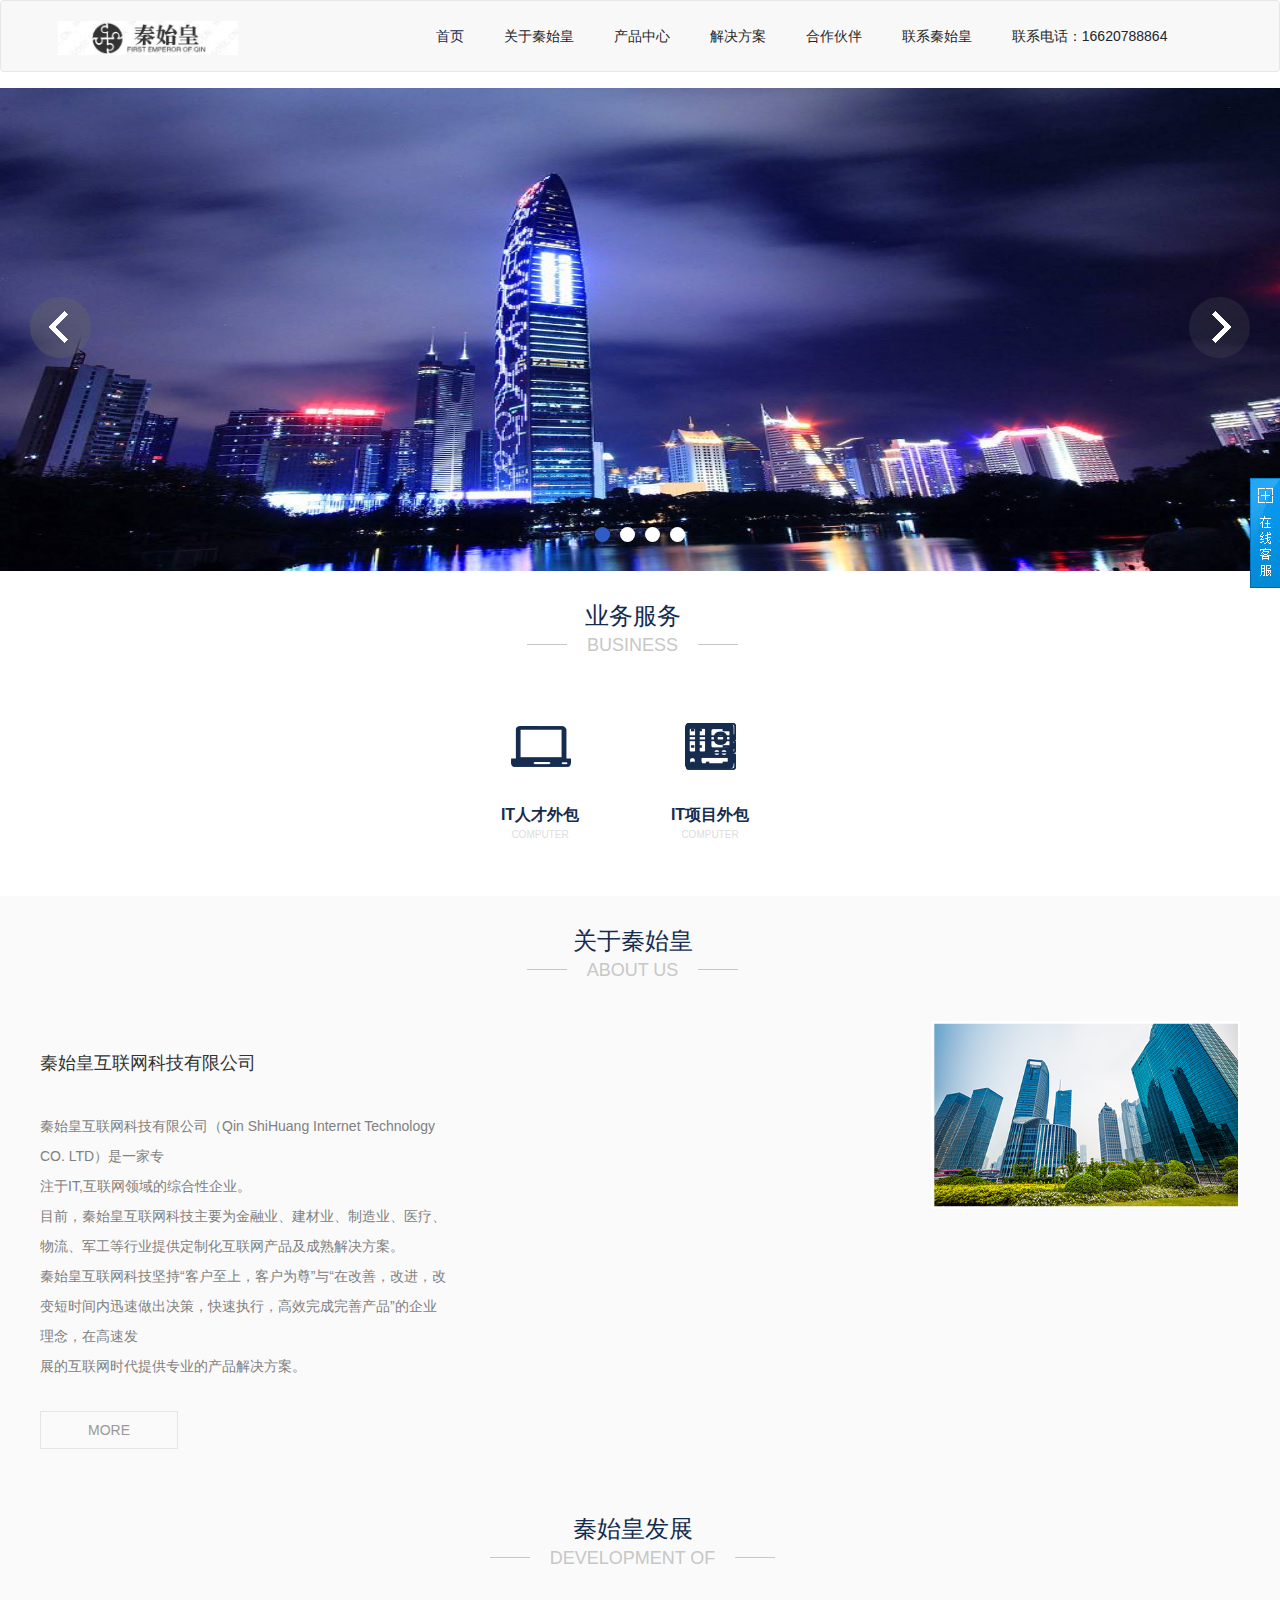
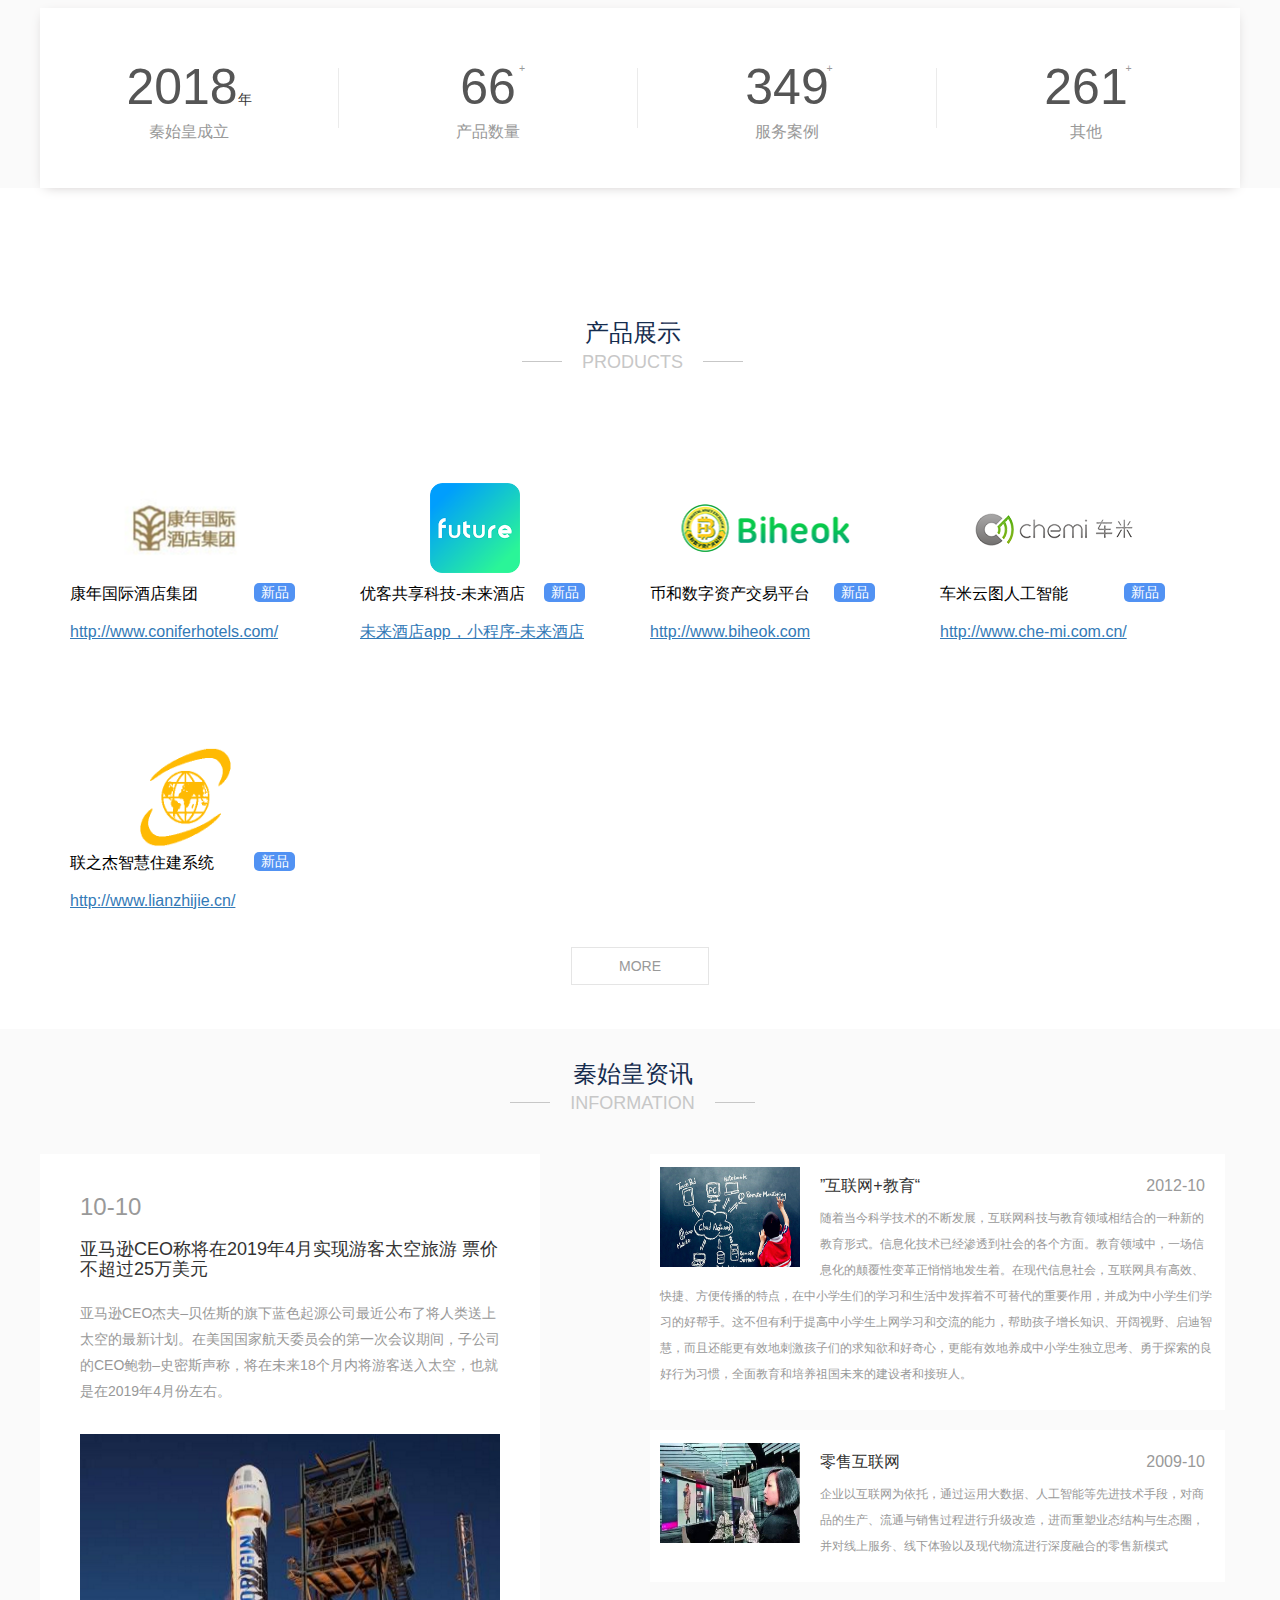
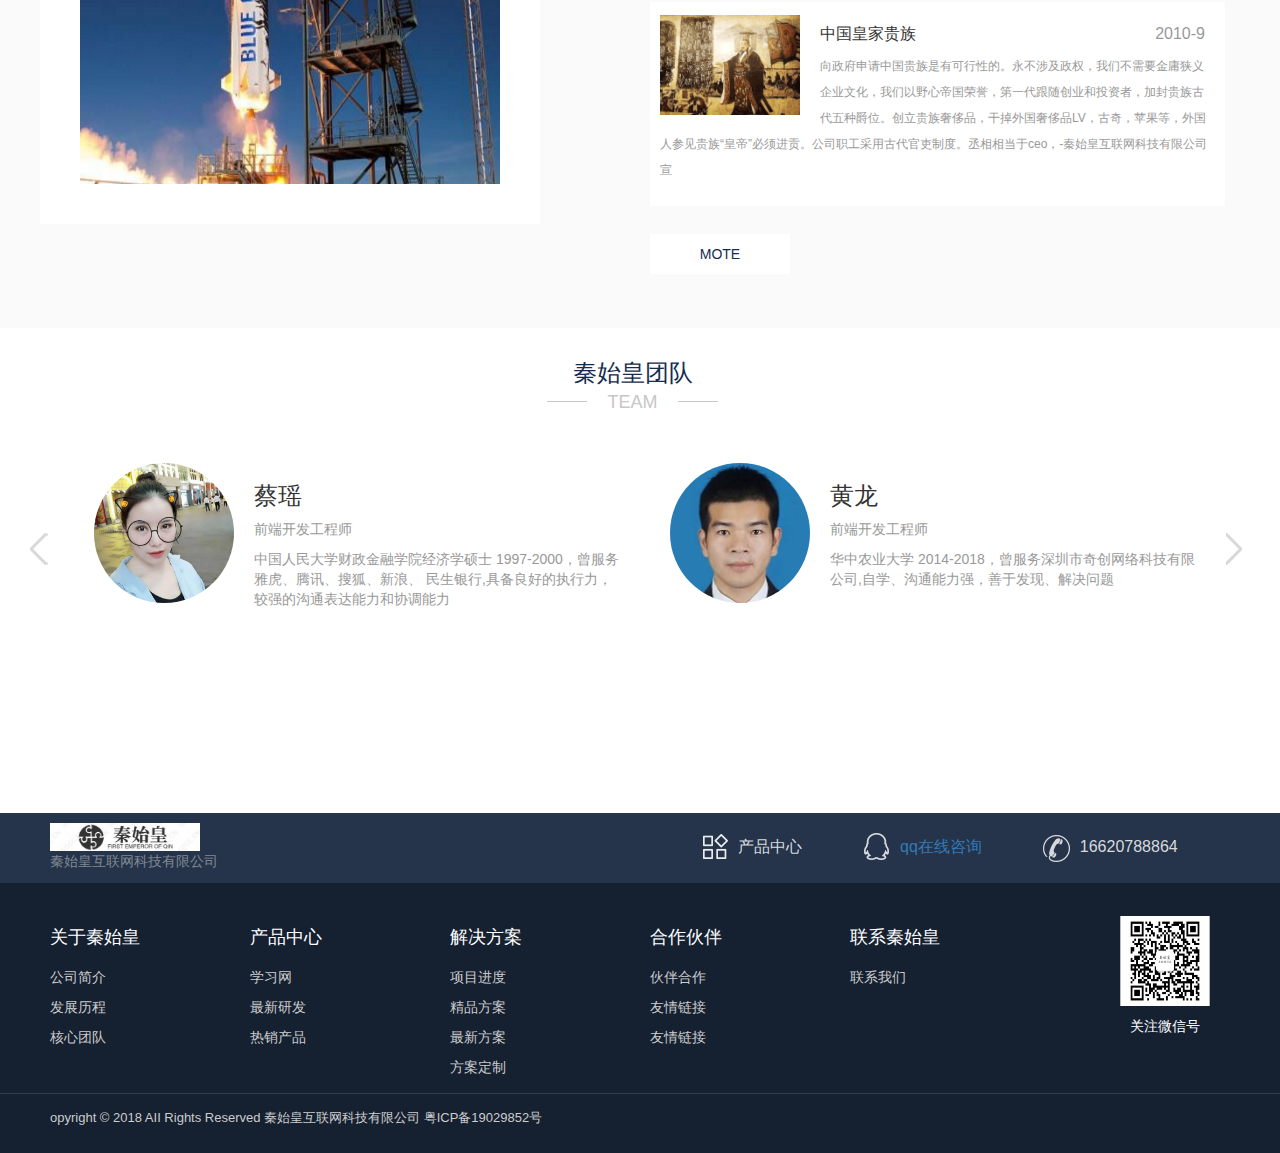
==== index.html @ 066cf422 "d打算" ====
<!DOCTYPE HTML>
<html>
<head>
    <meta http-equiv="Content-Type" content="text/html; charset=utf-8">
    <title>秦始皇互联网科技官网</title>
    <link rel="stylesheet" href="css/layout.css">
    <link rel="stylesheet" href="css/bootstrap.css">
    <link rel="stylesheet" href="css/index.css">
    <link rel="stylesheet" href="css/default_blue.css">
    <link rel="icon" href="img/icon.jpg"  >

</head>
<body>
    <!--------导航---------->
    <div class="navbar navbar-default" role="navigation">
        <div class="w1200">
            　<div class="navbar-header">
                　 <img src="img/logo.png">
                　</div>
            <ul class="nav navbar-nav" id="proinfo">
                <li class="active"><a href="index.html">首页</a></li>
                <li><a href="page/about.html">关于秦始皇</a>
                    <div class="prosmore hide">
                        <ul>
                            <li><span><a href="page/about.html#intro">公司简介</a></span></li>
                            <li><span><a href="page/about.html#SOA">组织架构</a></span></li>
                            <li><span><a href="page/about.html#patentAptitude">专利与资质</a></span></li>
                            <li><span><a href="page/culture.html">企业文化</a></span></li>
                            <li><span><a href="page/about.html#develop">发展历程</a></span></li>
                        </ul>
                    </div>
                </li>
                <li><a href="page/product.html#copyright">产品中心</a>
                    <div class="prosmore hide">
                        <ul>
                            <li><span><a href="page/product.html#item">IT项目外包</a></span></li>
                            <li><span><a href="page/product.html#talents">IT人才外包</a></span></li>


                        </ul>
                    </div>
                </li>
                <li><a href="page/program.html">解决方案</a>
                    <div class="prosmore hide">
                        <ul>
                            <li><span><a href="page/program.html#progress">项目进度解决方案</a></span></li>
                            <li><span><a href="page/program.html#competitive">精品方案</a></span></li>
                            <li><span><a href="page/program.html#newest">最新方案</a></span></li>
                            <li><span><a href="page/program.html#customization">方案定制</a></span></li>
                           
                            
                        </ul>
                    </div>
                </li>
                <li><a href="page/teamwork.html">合作伙伴</a>
                    <div class="prosmore hide">
                        <ul>
                            <li><span><a href="page/teamwork.html">合作伙伴</a></span></li>
                         

                        </ul>
                    </div>
                </li>
                <li><a href="page/relation.html">联系秦始皇</a>
                    <div class="prosmore hide astype">
                        <ul>
                            <li title="请拨打页面底部总负责人电话"><span><a href="#phone">投资者联系</a></span></li>
                            <li><span><a href="page/relation.html#we">联系我们</a></span></li>
                            <li><span><a href="page/relation.html#technology">技术支持</a></span></li>
                            <li><span><a href="page/relation.html#CareersJoin">诚聘精英</a></span></li>
                        </ul>
                    </div>
                </li>
                <li><a href="tel:16620788864">联系电话：16620788864</a>
                    
                </li>
            </ul>
            <!-- <form action="##" class="navbar-form navbar-right" rol="search">
                <div class="form-group">
                   <input type="text" class="form-control" placeholder="请输入关键词" />
                   <button type="submit" class="btn"><img src="img/search.png"></button>
                </div>
             </form> -->
        </div>

    </div>

    <!--------banner---------->
    <div class="banner">
        <ul class="">
            <li><a href="#"><img src="imgs/banner1.jpg" alt=""></a></li>
            <li><a href="#"><img src="imgs/banner2.jpg" alt=""></a></li>
            <li><a href="#"><img src="imgs/banner3.jpg" alt=""></a></li>
            <li><a href="#"><img src="imgs/banner4.jpg" alt=""></a></li>
        </ul>

        <div class="left-btn"></div>
        <div class="right-btn"></div>
        <div class="img-btn-list"></div>
    </div>
    <!--------业务服务---------->
    <div class="w1200 business">
        <div class="row text-center font">
            <p>业务服务</p>
            <h6><i></i>BUSINESS<i></i></h6>
        </div>
        <div class="wrap">
            <div class="row rowSpan">
                <a href="page/product.html" class="text-center">
                    <h5>IT人才外包</h5>
                    <b>COMPUTER</b>
                </a>
                <a href="page/product.html" class="text-center">
                    <h5>IT项目外包</h5>
                    <b>COMPUTER</b>
                </a>
            </div>
        </div>
    </div>

    <!--------关于秦始皇---------->
    <div class="aboutUs">
        <div class="row text-center font">
            <p>关于秦始皇</p>
            <h6><i></i>ABOUT US<i></i></h6>
        </div>
        <div class="w1200">
            <dl>
                <dt>秦始皇互联网科技有限公司</dt>
                <dd>
                    秦始皇互联网科技有限公司（Qin ShiHuang Internet Technology CO. LTD）是一家专<br>注于IT,互联网领域的综合性企业。<br>目前，秦始皇互联网科技主要为金融业、建材业、制造业、医疗、物流、军工等行业提供定制化互联网产品及成熟解决方案。<br>秦始皇互联网科技坚持“客户至上，客户为尊”与“在改善，改进，改变短时间内迅速做出决策，快速执行，高效完成完善产品”的企业理念，在高速发<br>展的互联网时代提供专业的产品解决方案。
                </dd>
                <dd><a href="page/about.html"><input class="btn" value="MORE"></a></dd>
            </dl>
            <img src="img/aboutUs.png">
        </div>
    </div>

    <!---------秦始皇发展--------->
    <div class="aboutUs">
        <div class="row text-center font">
            <p>秦始皇发展</p>
            <h6><i></i>DEVELOPMENT OF<i></i></h6>
        </div>
        <ul class="w1200">
            <li><i>2018</i>年<sup></sup>
                <p>秦始皇成立</p>
            </li>
            <li></li>
            <li><i>66</i><sup>+</sup>
                <p>产品数量</p>
            </li>
            <li></li>
            <li><i>349</i><sup>+</sup>
                <p>服务案例</p>
            </li>
            <li></li>
            <li><i>261</i><sup>+</sup>
                <p>其他</p>
            </li>
        </ul>
    </div>

    <!--------产品展示---------->
    <div class="w1200 show">
        <div class="row text-center font">
            <p>产品展示</p>
            <h6><i></i>PRODUCTS<i></i></h6>
        </div>
        <div class="showone">
            <div class="col-xs-3" title="以及搜索康年系列产品微信公众号，现正在开发的小程序">
                <a href="http://www.coniferhotels.com/" target='_blank'>
                    <dl class="">
                        <dt class=""><img src="imgs/project/kangnian.jpg"></dt>
                        <dd>康年国际酒店集团 <em class="fr">新品</em> </dd>
                        <dd> http://www.coniferhotels.com/</dd>

                    </dl>
                </a>
            </div>
            <div class="col-xs-3" title="项目未来酒店app,微信小程序搜索future未来酒店">
                <a href="" target='_blank'>
                    <dl class="">
                        <dt class=""><img src="imgs/project/future_hotel.png"></dt>
                        <dd>优客共享科技-未来酒店 <em class="fr">新品</em> </dd>
                        <dd>未来酒店app，小程序-未来酒店</dd>

                    </dl>
                </a>
            </div>
            <div class="col-xs-3" title="区块链技术币和app">
                <a href="http://www.biheok.com" target='_blank'>
                    <dl class="">
                        <dt class=""><img src="imgs/project/bihe.png"></dt>
                        <dd>币和数字资产交易平台 <em class="fr">新品</em> </dd>
                        <dd> http://www.biheok.com</dd>

                    </dl>
                </a>
            </div>
            <div class="col-xs-3" title="项目车米云图人工智能人脸识别，车米app">
                <a href="http://www.che-mi.com.cn/" target='_blank'>
                    <dl class="">
                        <dt class=""><img src="imgs/project/chemi.png"></dt>
                        <dd>车米云图人工智能 <em class="fr">新品</em> </dd>
                        <dd> http://www.che-mi.com.cn/</dd>

                    </dl>
                </a>
            </div>
        </div>
        <div class="showone">
            <div class="col-xs-3" title="正在联之杰微信公众号，官方网站">
                <a href="http://www.lianzhijie.cn/">
                    <dl class="">
                        <dt class=""><img src="imgs/project/lianzhijie.png" style="width: 100px;height: 100px;"></dt>
                        <dd>联之杰智慧住建系统  <em class="fr">新品</em> </dd>
                        <dd> http://www.lianzhijie.cn/</dd>
                       
                    </dl>
                </a>
            </div>
           
        </div>


        <div class="more"><a href="page/product.html"><input class="btn" value="MORE"></a></div>
    </div>



    <!---------秦始皇资讯--------->
    <div class="information">
        <div class="row text-center font">
            <p>秦始皇资讯</p>
            <h6><i></i>INFORMATION<i></i></h6>
        </div>

        <div class="w1200 new">
            <span class="col-lg-5">
                <h6>10-10</h6>
                <h5>亚马逊CEO称将在2019年4月实现游客太空旅游 票价不超过25万美元</h5>
                <p>亚马逊CEO杰夫–贝佐斯的旗下蓝色起源公司最近公布了将人类送上太空的最新计划。在美国国家航天委员会的第一次会议期间，子公司的CEO鲍勃–史密斯声称，将在未来18个月内将游客送入太空，也就是在2019年4月份左右。</p>
                <img src="imgs/news/space.png" class="news_info">
            </span>
            <span class="col-lg-6 pull-right">
                <dl>
                    <img src="imgs/information/education.jpg" class="fl">
                    <dt>”互联网+教育“<i class="fr">2012-10</i></dt>
                    <dd>随着当今科学技术的不断发展，互联网科技与教育领域相结合的一种新的教育形式。信息化技术已经渗透到社会的各个方面。教育领域中，一场信息化的颠覆性变革正悄悄地发生着。在现代信息社会，互联网具有高效、快捷、方便传播的特点，在中小学生们的学习和生活中发挥着不可替代的重要作用，并成为中小学生们学习的好帮手。这不但有利于提高中小学生上网学习和交流的能力，帮助孩子增长知识、开阔视野、启迪智慧，而且还能更有效地刺激孩子们的求知欲和好奇心，更能有效地养成中小学生独立思考、勇于探索的良好行为习惯，全面教育和培养祖国未来的建设者和接班人。</dd>
                </dl>
                <dl>
                    <img src="imgs/information/retail.jpg" class="fl">
                    <dt>零售互联网<i class="fr">2009-10</i></dt>
                    <dd>企业以互联网为依托，通过运用大数据、人工智能等先进技术手段，对商品的生产、流通与销售过程进行升级改造，进而重塑业态结构与生态圈，并对线上服务、线下体验以及现代物流进行深度融合的零售新模式</dd>
                </dl>
                <dl>
                    <img src="imgs/information/qinshihuang.jpg" class="fl">
                    <dt>中国皇家贵族<i class="fr">2010-9</i></dt>
                    <dd>向政府申请中国贵族是有可行性的。永不涉及政权，我们不需要金庸狭义企业文化，我们以野心帝国荣誉，第一代跟随创业和投资者，加封贵族古代五种爵位。创立贵族奢侈品，干掉外国奢侈品LV，古奇，苹果等，外国人参见贵族“皇帝”必须进贡。公司职工采用古代官吏制度。丞相相当于ceo，-秦始皇互联网科技有限公司宣</dd>
                </dl>
                <input type="button" value="MOTE">
            </span>
        </div>
    </div>

    <!---------秦始皇资讯--------->
    <div class="teammate">
        <div class="row text-center font">
            <p>秦始皇团队</p>
            <h6><i></i>TEAM<i></i></h6>
        </div>
        <div class="w1200">
            <!--------默认不轮播---------->
            <div class="index-teachersin">
                <span class="prev fl"></span>
                <span class="next fr"></span>
                <div class="imgbox">
                    <ul>
                        <li>
                            <!----测试one---->
                            <div class="group">
                                <dl class="col-lg-6 grouphead">
                                    <dt><img src="imgs/figure/caiyao.jpg"></dt>
                                    <dd>
                                        <h3>蔡瑶</h3>
                                    </dd>
                                    <dd>前端开发工程师</dd>
                                    <dd>中国人民大学财政金融学院经济学硕士 1997-2000，曾服务雅虎、腾讯、搜狐、新浪、
                                        民生银行,具备良好的执行力，较强的沟通表达能力和协调能力</dd>
                                </dl>
                                <dl class="col-lg-6 grouphead">
                                    <dt><img src="imgs/figure/huanglong.jpg"></dt>
                                    <dd>
                                        <h3>黄龙</h3>
                                    </dd>
                                    <dd>前端开发工程师</dd>
                                    <dd>华中农业大学 2014-2018，曾服务深圳市奇创网络科技有限公司,自学、沟通能力强，善于发现、解决问题</dd>
                                </dl>

                            </div>
                        </li>
                        <!----测试two---->
                        <li>
                            <div class="group">
                                <dl class="col-lg-6 grouphead">
                                    <dt><img src="imgs/figure/yangjianH.jpg" title="不愿露脸的大神"></dt>
                                    <dd>
                                        <h3>杨建华</h3>
                                    </dd>
                                    <dd>ui，前后端开发，人工智能开发工程师</dd>
                                    <dd>中南大学 2014-2018，曾服务华为,代码、服务器优化自己要求极高，追求完美，写插件、解决bug极快</dd>
                                </dl>
                                <dl class="col-lg-6 grouphead">
                                    <dt><img src="imgs/figure/xiashijiao.jpg"></dt>
                                    <dd>
                                        <h3>夏世佼</h3>
                                    </dd>
                                    <dd>UI设计师</dd>
                                    <dd>湖北省襄阳理工学院
                                        2014-2018，曾服务广州彩熤灯光有限公司、淘宝店铺-港仔文艺男（淘宝第一大男装店铺良好的素质修养，幽默诙谐，很强的执行能力，能够熬夜完成任务</dd>
                                </dl>
                            </div>
                        </li>
                        <!----测试three---->
                        <li>
                            <!----测试one---->
                            <div class="group">
                                <dl class="col-lg-6 grouphead">
                                    <dt><img src="imgs/figure/chenzhiQ.jpg"></dt>
                                    <dd>
                                        <h3>陈志强</h3>
                                    </dd>
                                    <dd>前后端兼备开发工程师</dd>
                                    <dd>湖南大学 2015-2018，曾服务腾讯,沟通理解能力强，自学上手能力超快</dd>
                                </dl>
                                <dl class="col-lg-6 grouphead">
                                    <dt><img src="imgs/figure/liwei.jpg"></dt>
                                    <dd>
                                        <h3>李伟</h3>
                                    </dd>
                                    <dd>前端开发工程师</dd>
                                    <dd>湖北第二师范学院电子商务专业 2015-2018，曾服务海南康年、深圳国基视讯、车米云图、格狮优、具备良好的执行力，较强的沟通表达能力和协调能力</dd>
                                </dl>
                                

                            </div>
                        </li>

                    </ul>
                </div>
            </div>
            <!--结束轮播-->
        </div>
    </div>

    <!--版权-->
    <div class="copyright">
        <div class="copyrone">
            <div class="w1200">
                <dl class="col-lg-3 ">
                    <dt><img src="img/logo.png"></dt>
                    <dd>秦始皇互联网科技有限公司</dd>
                </dl>
                <ul class="col-lg-6 pull-right">
                    <li><img src="img/copyrone1.png">产品中心</li>
                    <li title="尊贵的客户：您好，请您点击qq在线咨询进行咨询"> <a href="tencent://message/?uin=488581539&Site=Sambow&Menu=yes"><img src="img/copyrone2.png">qq在线咨询</a> </li>
                    <li id='phone'><img src="img/copyrone3.png">16620788864</li>
                </ul>
            </div>
        </div>
        <div class="w1200">
            <div class="copybuttom">
                <ul class="copyul">
                    <li class="col-lg-2"><a >关于秦始皇</a></li>
                    <li class="col-lg-2"><a >产品中心</a></li>
                    <li class="col-lg-2"><a >解决方案</a></li>
                    <li class="col-lg-2"><a >合作伙伴</a></li>
                    <li class="col-lg-2"><a >联系秦始皇</a></li>
                    <!-- <li class="col-lg-2"><a href="#">友情链接</a></li> -->
                    <dl class="col-lg-2 pull-right">
                        <dt></dt>
                        <dd>关注微信号</dd>
                    </dl>
                </ul>
                <div class="copyula">
                    <a href="page/about.html#intro" class="col-lg-2">公司简介</a>
                    <a href="https://www.studyll.com/" target="_blank" class="col-lg-2">学习网</a>
                    <a href="page/program.html#progress" class="col-lg-2"> 项目进度</a>
                    <a href="page/teamwork.html" class="col-lg-2">伙伴合作</a>
                    <a href="page/relation.html" class="col-lg-2">联系我们</a><br>

                    <a href="page/about.html#develop" class="col-lg-2">发展历程</a>
                    <a href="page/product.html#NEWPRINT" class="col-lg-2">最新研发</a>
                    <a href="page/program.html#competitive" class="col-lg-2"> 精品方案</a>
                    <a href="http://m.jxpiy.top/h.3PmAWFj" class="col-lg-2" target="_blank" title="淘宝女装"> 友情链接</a>
                    <a href="" class="col-lg-2">&nbsp;</a>

                    <a href="page/about.html#coreTeam" class="col-lg-2">核心团队</a>
                    <a href="page/product.html#hotSell"  class="col-lg-2">热销产品</a>
                    <a href="page/program.html#newest" class="col-lg-2"> 最新方案</a>
                    <a href="https://m.tb.cn/h.3l1ty1R" class="col-lg-2" target="_blank" title="淘宝男装"> 友情链接</a>
                    <a href="" class="col-lg-2">&nbsp;</a>

                    <a href="" class="col-lg-2">&nbsp;</a>
                    <a href="" class="col-lg-2">&nbsp;</a>
                    <a href="page/program.html#customization" class="col-lg-2">方案定制</a>
                    <a href="" class="col-lg-2"> &nbsp;</a>
                    <a href="#" class="col-lg-2">&nbsp;</a>

                 
                </div>
            </div>
        </div>
        <div class="base">
            <div class="w1200">
                <p class="col-lg-6 pull-left">opyright © 2018 AII Rights Reserved 秦始皇互联网科技有限公司 粤ICP备19029852号</p>
                <!-- <p class="pull-right">技术支持：水禾田科技软件有限公司 粤ICP备XXXXXXXX号</p> -->
            </div>
        </div>
    </div>

<!--     <script src="js/jquery.js"></script> -->
    <script src="js/plugin/jquery-1.7.2.min.js"></script>
<!--     <script src="http://www.jq22.com/jquery/jquery-migrate-1.2.1.min.js"></script>   -->
<!--     <script src="js/bootstrap.js"></script> -->

    <script src='js/switch.js'></script>
    <script src="js/busin.js"></script>
    <script src="js/plugin/sonline.js"></script>
    <script src="js/plugin/service.js"></script>
    <script src="js/index.js"></script>
    <script src="js/rem.js"></script>
    <script>
        setTimeout(function () {
            $(".closeTrigger img").attr('src','images/closeBtnImg.gif'); //客服关闭按钮重设
        },1000)
      
    </script>
</body>

</html>
---- css/layout.css ----
@charset "utf-8";
/* CSS Document */
body{margin:0;padding:0; font-size:12px; font-family:"SourceHanSansSC-Light","Microsoft Yahei",微软雅黑,"Helvetica Neue",Arial,sans-serif; width:100%; color:#757575;}
html,dl,dt,dd,ul,ol,li,h1,h2,h3,h4,h5,h6,pre,form,fieldset,input,textarea,blockquote,p,img{padding:0; margin:0;}
img{vertical-align:top; border:none; vertical-align: baseline;}
button,select,textarea{outline:none}
figure,form,fieldset{border:0;margin:0;padding:0}
textarea{resize:none}
ul,li{list-style-type:none;}
textarea:focus,input:focus{outline:none;}
table{border-collapse:collapse; border-spacing:0; }
a{color:#232323; text-decoration:none;}
a:hover{color:#fff;text-decoration:none;}
cite,em,i,big{font-style:normal;}
.c:after {content:""; display:block; height:0; clear:both;}
.c{*zoom:1;}
b,strong{font-weight:normal;}
span{display:inline-block;}
.hide{display:none}
.w{width:1190px; margin:0px auto;}
.fl{float:left;}
.fr{float:right;}

.w1200{width:1200px; margin: 0 auto;}

/*--------------index--------------*/
.navbar-header img{margin:20px 160px 0 0;margin: 20px 160px 0 0;width: 180px;height: 34px;}
.navbar-left{margin-top:20px;}
.form-group input{width:138px; float:left;}
.navbar .btn{width:40px; height:32px; background:#152c4e; border-radius:0; float:left;}
.navbar .btn img{margin:4px;}
.banner{width:100%;}
.banner img{width:100%; }

/*导航*/
#proinfo li a:hover{color:#2f5dc3;}
.prosmore{width:110px; position:absolute; border-top:2px solid #152c4e; z-index:20;}
.prosmore span{height:37px; display:inline-block; width:110px; text-align:center; line-height:37px; font-size:13px;
    float:left; background:#f8f8f8; transition-property:all; transition-duration:1s;}
.prosmore span:hover{background:#152c4e; color:white;}
.prosmore span a{color: none ;}
.prosmore span a:hover{color: white !important;}
.astype{position:absolute;}



/*******左右移动图片************/

.banner{
    width:100%;
    height: 499px;
    overflow: hidden;
    position: relative;

}
.banner img{width:100%;height: 100%;}
.banner > ul {
    display: none;
    height: 450px;
    position: absolute;
    top:0;
    left: 0;
}

.banner > ul > li  {
    float: left;
    height: 450px;
}

.banner > ul > li > a {
    display: block;
    font-size: 200px;
    line-height: 500px;
    font-weight: bold;
    height: 500px;
}


.left-btn,.right-btn {/*******左右移动图片************/
    width: 61px;
    height: 61px;
    position: absolute;
    top: 45%;
    right: 30px;
    background:url(../img/right-1.png);
    cursor: pointer;
}

.left-btn {
    left: 30px;
    background:url(../img/left-1.png);
}

.img-btn-list {
    width: 100%;
    position: absolute;
    bottom: 10px;
    left: 0;
    text-align: center;
}

.img-btn-list > span  {
    display: inline-block;
    width: 15px;
    height: 15px;
    border-radius: 12px;
    margin: 0 5px;
    background:white;
    cursor: pointer;
}

.img-btn-list > span.current {
    background:#2f5dc3;
}
.font p{font-size:24px; color:#152c4e; margin:35px 0 0 0; line-height:20px;}
.font h6{color:#c7c7c7; font-size:18px; margin:10px 0 0 0;}
.font h6 i{width:40px; height:1px; background:#c7c7c7; margin:6px 20px; display:inline-block;}
.rowSpan a{width:170px; height:160px; line-height:0; float:left; margin:40px 0; display:inline-block;  transition-duration:0.5s; -webkit-transition-timing-function:linear; transition-timing-function:linear;}
.rowSpan h5{color:#152c4e; font-size:16px; font-weight:bold; line-height:37px; margin:100px 0 0 0;}
.rowSpan b{color:#ddd; font-size:10px; margin:0; line-height:0; font-weight:normal;}
.rowSpan a:nth-child(2){background:url(../img/business.png) no-repeat;}
.rowSpan a:nth-child(1){background:url(../img/business.png) -171px top no-repeat;}
.rowSpan a:nth-child(3){background:url(../img/business.png) -342px top no-repeat;}
.rowSpan a:nth-child(4){background:url(../img/business.png) -513px top no-repeat;}
.rowSpan a:nth-child(5){background:url(../img/business.png) -684px top no-repeat;}
.rowSpan a:nth-child(6){background:url(../img/business.png) -855px top no-repeat;}
.rowSpan a:nth-child(7){background:url(../img/business.png) -1026px top no-repeat;}
.business .wrap{width: 340px;margin: auto;}
.rowSpan a:hover{text-decoration:none; box-shadow: 3px 0px 12px 0px #ececec; -webkit-transform: scale(1.1);
    -moz-transform:scale(1.1); transform:scale(1.1);}

/*--关于--*/
.aboutUs,.information{width:100%; background:#fafafa; display:inline-block;}
.aboutUs dl{margin:35px auto; width:600px; float:left;}
.aboutUs dt{font-size:18px; color:#333; font-weight:normal; line-height:95px;}
.aboutUs dd{font-size:14px;color:#808080;line-height:30px;width: 68%;}
.aboutUs dd input{font-size:14px; color:#999; background:none; width:138px; line-height:36px; border:#e5e5e5 1px solid; margin-top:30px; transition-property: all; transition-duration: 1s;}
.aboutUs dd input:hover{background:#2f5dc3; color:white;}

.aboutUs img{ float:right; margin-top:40px;width: 4.6rem;height: 2.8rem;}
.aboutUs ul{height:180px; box-shadow: 0 3px 12px -5px #c4bebe; margin:40px auto -84px auto; background:#fff;}
.aboutUs ul li{float:left;}
.aboutUs ul li:nth-child(odd){width:298px; height:180px; text-align:center; padding-top:55px;}
.aboutUs ul li:nth-child(even){width:1px; height:60px; background:#ebebeb; margin-top:60px;}
.aboutUs ul li i{font-size:50px; color:#555;}
.aboutUs ul li sup{margin:-50px -85px 0 0; display:block; color:#999;}
.aboutUs ul li:nth-child(3) sup{margin-right:-68px;}
.aboutUs ul li p{padding-top:35px; color:#999; font-size:16px;}

/*--展示--*/
.show{margin-top:100px;}
.show .showone{display:inline-block;}
.show .row{margin-bottom:30px;}
.showone div{width:290px; height:250px; text-align:center;}
.showone div a{text-decoration:none;}
.showone div dl{margin-top:20px;}
.showone div dl dd{color:black; font-size:16px; text-align:left; padding:0 20px; margin-top:15px;}
.showone div dl dd em{width:41px; font-size:14px; line-height:19px; text-align:center; background:#5192f3; border-radius:5px; color:white;}
.showone div:hover{box-shadow: 3px 0px 12px 0px #ececec;}

.show .more{text-align:center; margin-bottom:40px;}
.show .more input{font-size:14px; color:#999; background:none; width:138px; line-height:36px; border:#e5e5e5 1px solid; transition-property: all; transition-duration: 1s;}
.show .more input:hover{background:#2f5dc3; color:white;}

/*--资讯--*/
.new span{margin:40px 0 50px 0;}
.new .col-lg-5{background:#fff; padding:40px;}
.new .col-lg-6{margin-left:80px; }
.new .col-lg-5 h6{font-size:24px; color:#999; margin:0;}
.new .col-lg-5 h5{font-size:18px; color:#333; margin:20px 0;}
.new .col-lg-5 p{font-size:14px; color:#999; line-height:26px; margin:0;}
.new .col-lg-5 img{margin-top:30px;}
.new dl{width:100%; background:#fff; padding:13px 10px; margin-bottom:20px; transition-duration:0.4s; -webkit-transition-timing-function:linear; transition-timing-function:linear;}
.new dl:hover{cursor:pointer; -webkit-transform: scale(1.1);-moz-transform:scale(1.1); transform:scale(1.1);}
.new dl img{margin-right:20px;}
.new dl dt{font-size:16px; color:#333; line-height:38px; margin-right:10px; font-weight:normal;}
.new dl dd{font-size:12px; color:#999; line-height:26px; margin-bottom:10px;}
.new dl dt i{color:#999;}
.new input{width:140px; line-height:40px; font-size:14px; margin-top:8px; color:#152c4e; background:#fff; border:none; -webkit-transition:1s; -moz-transition:1s; transition:1s;}
.new input:hover{background:#2f5dc3; color:white;}
/*底部轮播*/
.group{height:300px;}
.group .grouphead{height:300px; padding-top:50px;}
.group .grouphead dt{float:left; margin:0 20px 0 20px;}
.group .grouphead img{width:140px;height: 140px;border-radius: 50%;}
.group .grouphead h3{color:#333;}
.group .grouphead dd:nth-child(3){color:#999;}
.group .grouphead dd:nth-child(4){color:#999; margin-top:10px;}

/*-------轮播---------*/
.imgbox{height:400px; position:relative; overflow:hidden; z-index:10;}
.imgbox ul{width:100%;height:100%; position:relative;}
.imgbox ul li{width:100%; height:100%; position:absolute; top:0; left:0; z-index:2;}
.prev,.next{position:relative; width:24px; height:47px; margin-top:10%;  }
.prev{background:url(../img/left-arrows.png) no-repeat;  right:10px;}
.next{background:url(../img/right-arrows.png) no-repeat; left:10px;}



/*版权*/
.copyright{height:340px; background:#152031; clear:both;}
.copyright .copyrone{height:70px; background:#25344a;}
.copyrone dl{margin:10px 0;}
.copyrone dl img{width:150px;}
.copyrone dl dd{color:#808893;}
.copyrone ul{color:#d7d9dc; margin:10px;}
.copyrone ul li{float:left; font-size:16px; margin-left:60px;}
.copyrone ul li img{margin-right:9px;}
.copybuttom{height:200px;}
.copyul li{float:left; margin-top:20px;}
.copyul li a{color:white; font-size:18px; }
.copyul li a:hover{text-decoration:none;}
.copyul dl{margin-top:13px;}
.copyul dl dt{width:90px; height:90px; background:white; margin:10px 0 0 70px;background: url('../imgs/qinshihuang_QR.jpg');background-size:100% 100%; }
.copyul dl dd{margin:10px 0 0 80px; color:white;}
.copyula a{color:#ccc; line-height:30px;}
.copyula a:hover{text-decoration:none; color:white;}
.base{height:50px; border-top:1px solid #353e4d; clear:both;}
.base p{color:#ccc; font-size:13px;}
.base p:nth-child(2){margin-right:20px;}


/*-----关于-----*/
.about{height:319px; width:100%;}
.about img{width:100%;}
.leftSidebar{width:240px; background:#264ea7; color:white; position:absolute; top:34%;}
.leftSidebar .list-group{margin:0 20px;}
.list-group-item h3{font-weight:bold;}
.synopsis{padding:30px 20px; background:#2f5dc3; margin-top:60px; font-size:14px;}
.synopsis ul li{height:40px; padding-left:10px;}
.synopsis ul li a{color:#fff;}
.synopsis ul li:hover{background:#264ea7; border:none;}

/*----内容----*/
.company{width:920px;float:right; padding:0 0 170px 0;}
.company h4{color:#444; margin-top:90px;}
.company span{display:inline-block; line-height:30px; font-size:12px;}
.company img{width: 9.2rem;height: 5rem;}
#hotSell{float: none;margin: auto;height: 350px;}

/*---------产品中心-------*/
.product{padding-top:20px;}
.product dl{width:292px; height:240px; border:1px solid #fafafa; margin-left:12px;}
.product dl a{color:black; text-decoration:none;}
.product dl dt{text-align:center;}
.product dl dt img{width:200px; height:160px; margin:20px;}
.product dl dd{text-align:center; font-size:18px;}
.product dl:hover{box-shadow: 2px 0px 12px 0px #f1f1f1;}
.producbut{height:100px; clear:both;}
.producbut span{width:32px; background:#2f5dc3; color:white; text-align:center; line-height:30px; font-size:16px;}


/*-------内容--------*/
.colldl{margin-top:30px;}
.collaborate dl dt{float:left; margin:10px 20px 0 0;}
.collaborate dl h5{font-size:18px; color:#264ea7;}
.collaborate dl dd{ margin-top:8px;}
.collaborate dl span{width:80px; line-height:25px; border:1px solid #ccc; color:#ccc; text-align:center; cursor:pointer;}
.collaborate dl span:hover{background:#2f5dc3; color:white;}


/*-------联系我们--------*/
.relation p{ font-size:20px; margin-top:30px;}
.relation ul{}
.relation ul li{line-height:25px;}
.relation img{margin-top:40px;}


/*----新闻中心---*/
.journalism{padding-top:30px;}
.journalism dl dt{float:left; margin-right:20px;}
.journalism dl img{width:170px;}
.journalism p{color:#242527; font-size:18px;}
.journalism dl dd:nth-child(3){color:#959595; margin-bottom:6px;}
.journalism dl i{color:#959595; font-size:14px;}
.journalism dl a{color:#264ea7; text-decoration:none; display:inline-block; margin-top:7px;}

/*合作伙伴*/

.teamwork{margin:30px 0 560px 0;}
.teamwork a{border:1px solid #f5f5f5; width:300px;height:141px; text-align:center;overflow: hidden;position: relative}
.teamwork a:hover{box-shadow: 3px 0px 12px 0px #f1f1f1;}
.teamwork a img{transition: top  1s;position: relative; top:50px;
-moz-transition: top 1s;	/* Firefox 4 */
-webkit-transition: top 1s;	/* Safari 和 Chrome */
-o-transition: top 1s;	/* Opera */
}
.teamwork a img:hover{top: -100px}
/*内页*/
.pages{border-bottom:1px dashed #d6d6d6; padding:0 0 20px; margin:0 45px;}
.pages p{font-size:20px;}
.pages h6{color:#4d4d4d; font-size:14px;}
.pascenten{padding:40px 60px;}
.pascenten span{line-height:27px; padding:0 12px;}
.pascenten p{text-align:center; padding:10px;}
.pascenten p img{width:1000px; height:500px;}
.pabottom{height:100px; padding:0 50px;}
.pabottom p{line-height:20px;}


/*--案例---*/
.case{border-bottom:1px dashed #d6d6d6; padding:0 0 25px; margin:0 45px;}
.case p{font-size:18px;}
.casecenten{padding:40px 50px;}
.casecenten dl{color:#444;}
.casecenten dl dt{font-size:16px;}
.casecenten dl dd{line-height:30px;}
.casecenten img{width:300px;}

/*--详情---*/
.particulars p{font-size:18px; color:#333; margin:10px 5px;}
.pacenten{box-shadow:0px 0px 10px 1px #e9e9e9; padding:40px 0;position: relative}
.pacenten .centimg{height:240px; border:1px solid #f5f5f5; text-align:center; margin-left:50px; padding:14px 0;}
.centimg img{width:280px; height:200px;}
.pacenten dl{padding:10px 30px;}
.pacenten dl dt{font-size:28px; color:#2f5dc3; border-bottom:1px solid #ddd; margin-bottom:20px; font-weight:normal;}
.pacenten dl dd{line-height:26px;}
.pacenten dl dd a{width:142px; line-height:42px; display:inline-block; font-size:20px;
background:#2f5dc3; color:white; text-align:center; text-decoration:none; margin-top:20px;}
.pacenten dl dd img{width:25px; margin-right:5px;}
/*---轮播---*/
.centwo{margin:15px 0 0 50px; cursor:pointer; border:1px solid #dddddd; height:60px; text-align:center;
    overflow: hidden;position: relative;padding-top: 3px;}
.scrollable_demo{white-space: nowrap;width: 100px;position: absolute;}
.centwo a{ display: inline-block;border:1px solid #fff; height:58px; width:78px;}
.centwo a img{width:70px; height:50px;}
.backBt,.nextBt{position: absolute;width: 25px;height:30px;top:-5px;font-size: 30px;color:#000000;z-index: 999;
   border-radius: 15px}
.backBt:hover,.nextBt:hover{color: #fff;background: #666;}
.centwo .backBt{left: 3px;}
.centwo .nextBt{right: 3px;}
#bigImg{position: absolute;display:none;background-color: #ddd;
    border: 3px solid #777; z-index: 999999;}
#bigImg img{width: 100%;height: 100%}

.parameter p{border-bottom:1px solid #ddd; clear:both; font-size:16px; margin-bottom:20px;}
.parameter p a{width:120px; line-height:48px; display:inline-block; text-align:center; color:#333;
    text-decoration:none;}
.parameter p a:hover{color:#2f5dc3; background:url(../img/parameter.png) left 38px no-repeat;}

.parameter table{border:none; margin-bottom:180px;}
.parameter table tr th{width:200px; background:#fafafa; text-align:center; font-size:16px; border-bottom:#e6e6e6 1px solid;}
.parameter table tr td{border: 1px solid #ddd;  border-left:none; text-align:center;}
.parameter table tr:first-of-type td{text-align:left;}

/* 其它 */
#competitive dl,#newest dl{float: none;}
#newest dl{width: 800px;border: 10px solid #2f5dc3;position: relative;padding-left: 20px;padding-bottom: 10px;border-radius: 10px;transition-duration: 1s;}
#newest dl:hover{transform:rotateZ(360deg);
-webkit-transform:rotateZ(360deg);
-moz-transform:rotateZ(360deg); }
#newest img{width: 2rem;height: 2rem;border-radius: 5px;position:absolute;right: 0;top: 0;margin-top: 0}
.italic{
    font-style: italic;
}
#customization dl{
    width: 80%;
}
#customization dl:hover {
  width: 100%;
}
#we img{
    height: 3.2rem;
    
}
#technology img{
    width: 6rem;
    height: 3rem;
}
#CareersJoin .w1200 p{
    font-size: .3rem;
    margin-top: .3rem;
    text-align: center;
}
#relation img{
    width: 100%;
    height: 3rem;
}
/* 公共 */
.ui-flex {
    display: -webkit-box !important;
    display: -webkit-flex !important;
    display: -ms-flexbox !important;
    display: flex !important;
    -webkit-flex-wrap: wrap;
    -ms-flex-wrap: wrap;
    flex-wrap: wrap
}

.ui-flex, .ui-flex, .ui-flex :after, .ui-flex :before {
    box-sizing: border-box
}

.ui-flex.justify-center {
    -webkit-box-pack: center;
    -webkit-justify-content: center;
    -ms-flex-pack: center;
    justify-content: center
}
.ui-flex.center {
    -webkit-box-pack: center;
    -webkit-justify-content: center;
    -ms-flex-pack: center;
    justify-content: center;
    -webkit-box-align: center;
    -webkit-align-items: center;
    -ms-flex-align: center;
    align-items: center
}
---- css/index.css ----
@charset "utf-8";
.new .news_info{
    width: 420px;
    height: 350px;
}
.show .showone>div a dl dt{
    width: 122px;
    height: 145px;
}
.show .showone>div a dl dt img{
    position:absolute;
    top:50%;
    left:50%;
    border-radius: 5px;
    -webkit-transform: translate(-50%,-50%);
    -moz-transform: translate(-50%,-50%);
    transform:translate(-50%,-50%);

}
.show .showone>div a dl dd:nth-child(3){
    color: #337ab7;
    text-decoration: underline;
}
.show .showone>div:nth-child(2) a dl dt img{
    width: 90px;
    height: 90px;
    color: #d7d9dc;
}
.information img{
    width: 140px;
    height: 100px;
}
---- css/default_blue.css ----
/*é»˜è®¤è“è‰²*/
.SonlineBox{ width:162px; font-size:12px;overflow:hidden; z-index:9999;}
.SonlineBox .openTrigger{ width:30px; height:110px; position:absolute; top:0px;  z-index:1; cursor:pointer;  background:#0176ba url(../images/openTrigger.jpg) no-repeat;}
.SonlineBox .titleBox{width: 154px;height:35px;line-height:35px;background:#038bdc url(../images/SonlineTitleBg.gif) repeat-x;border-bottom:2px solid #0176ba;}
.SonlineBox .titleBox span{ margin-left:10px; color:#fff; font-size:14px; font-family:'å¾®è½¯é›…é»‘','é»‘ä½“';}
.SonlineBox .contentBox{ width:158px; height:auto; border:2px solid #0176ba; background:#fff; position:absolute; z-index:2;}
.SonlineBox .contentBox .closeTrigger{ width:25px; height:25px; display:block; cursor:pointer;  position:absolute; top:5px;right:5px;-webkit-transition:all 0.8s ease-out;}
.SonlineBox .contentBox .closeTrigger:hover{-webkit-transform:scale(1) rotate(360deg);}
.SonlineBox .contentBox .listBox{overflow:hidden; margin-bottom:10px;}
.SonlineBox .contentBox .listBox .QQList{ display:block; width:86%; height:22px; margin:10px auto 0px auto;}
.SonlineBox .contentBox .listBox .QQList span{float:left; line-height:22px;}
.SonlineBox .contentBox .listBox .QQList a{float:left;margin-bottom: -26px;}
.closeTrigger img,.listBox img{vertical-align: top;}
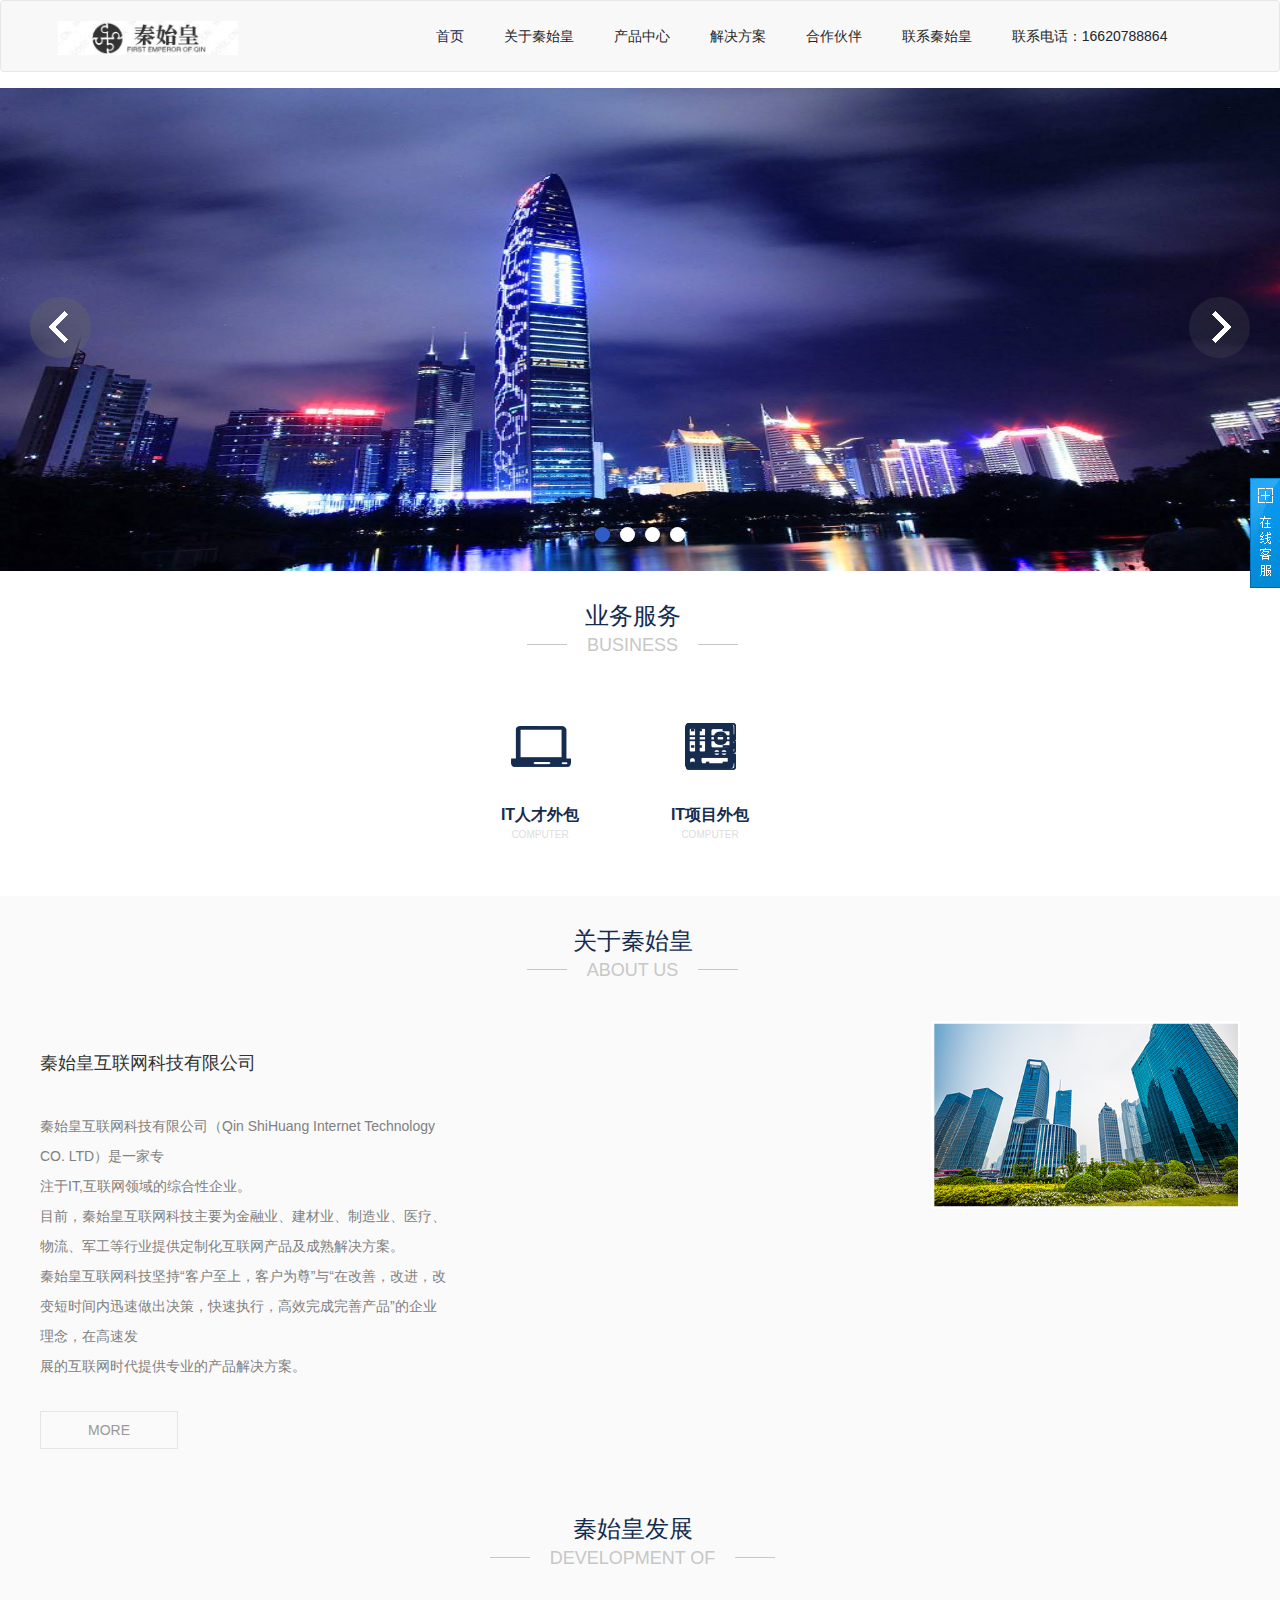
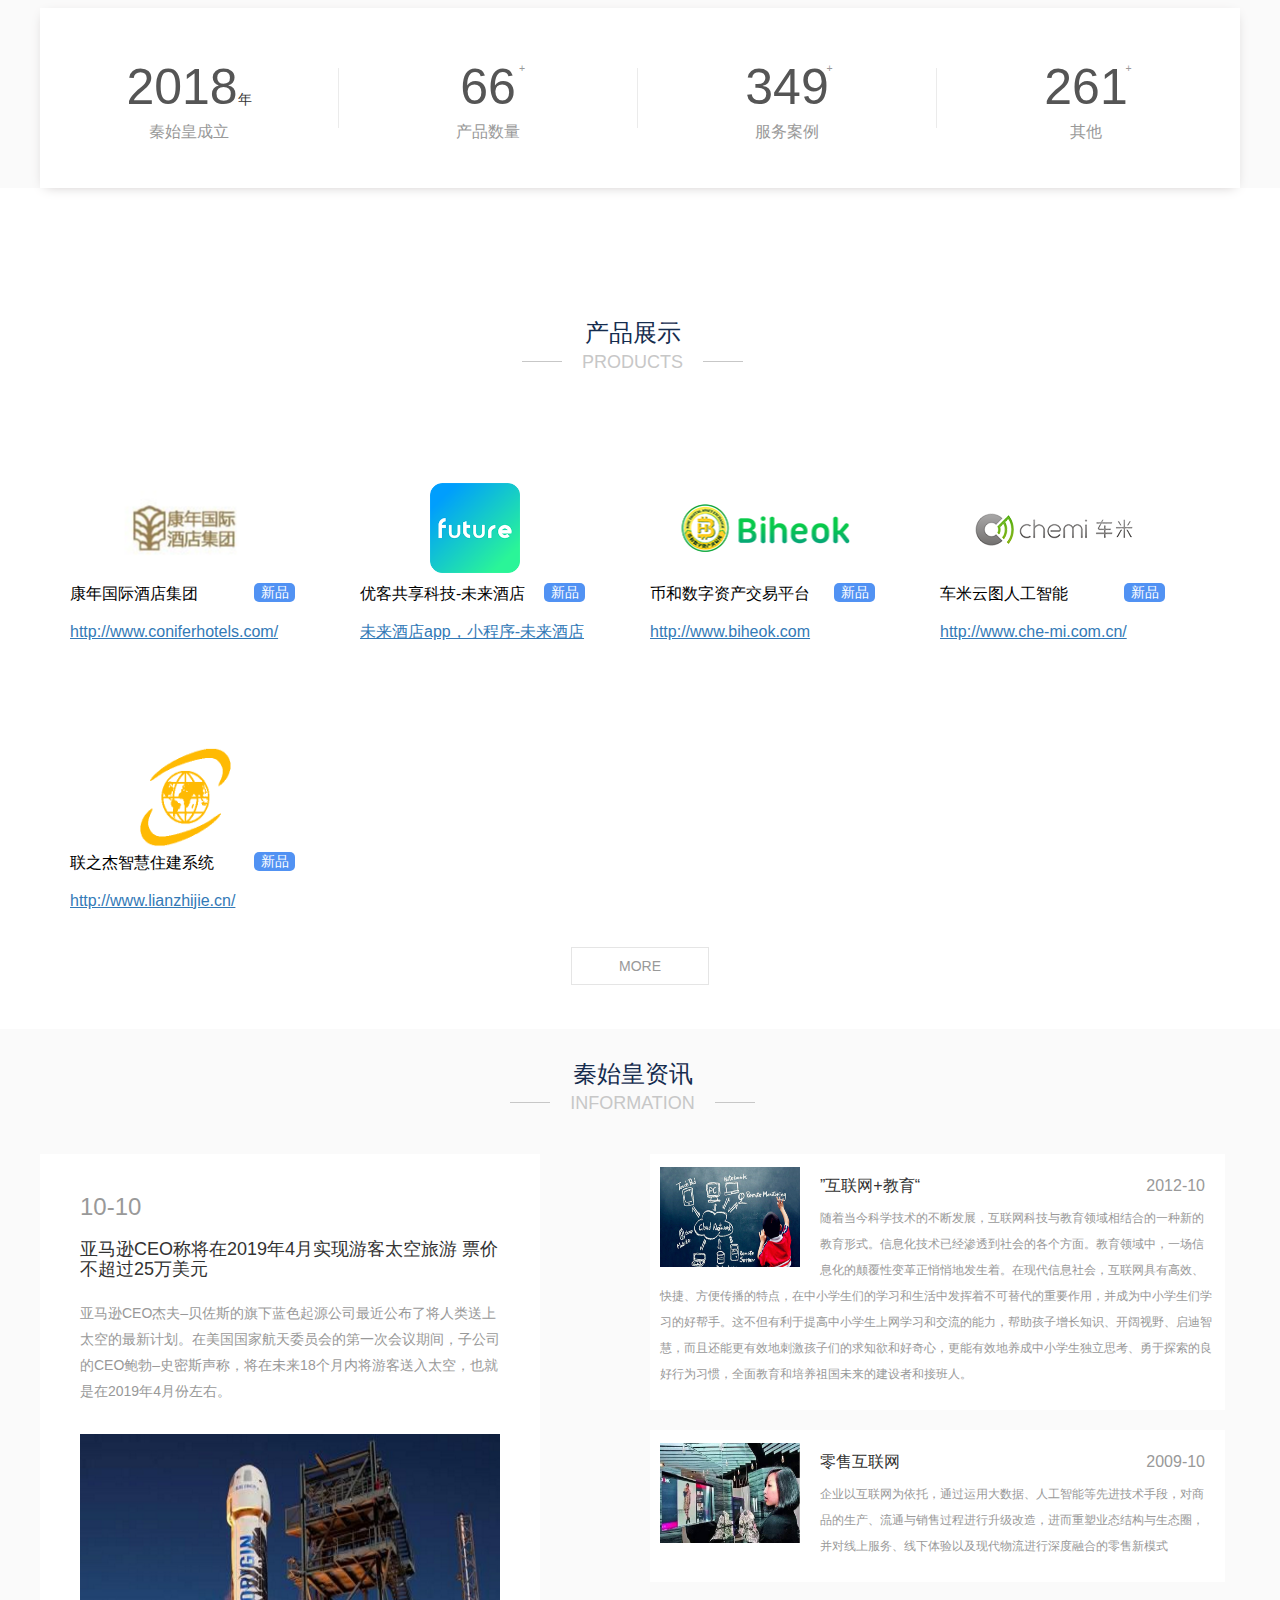
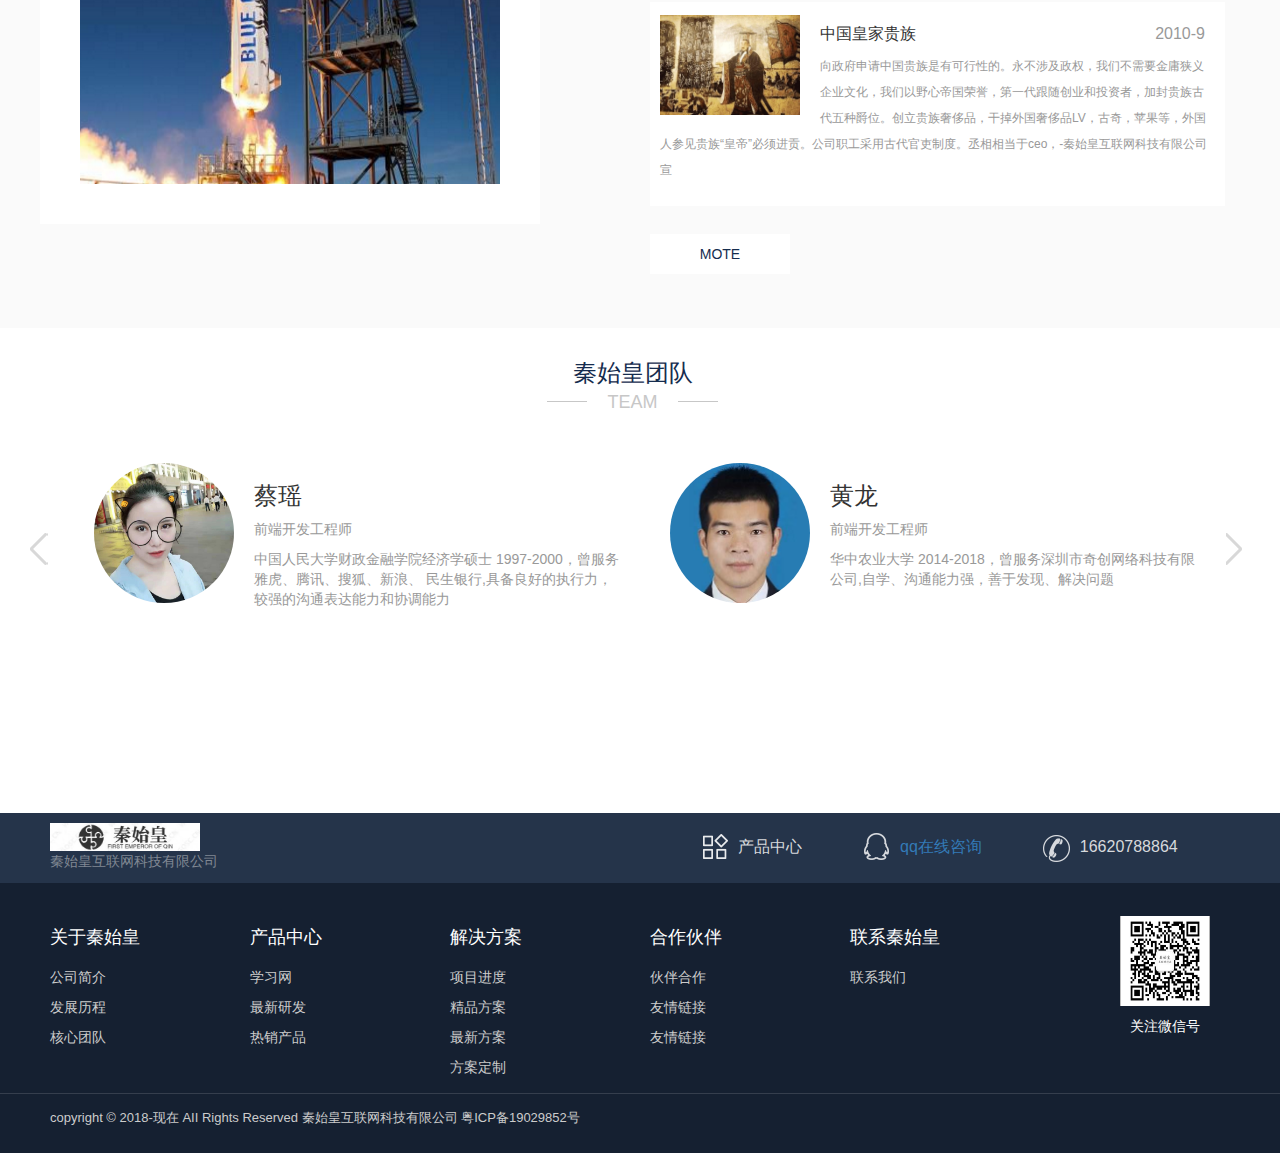
==== commit ba670d8d: "点撒打额" ====
--- a/index.html
+++ b/index.html
@@ -414,7 +414,7 @@
         </div>
         <div class="base">
             <div class="w1200">
-                <p class="col-lg-6 pull-left">opyright © 2018 AII Rights Reserved 秦始皇互联网科技有限公司 粤ICP备19029852号</p>
+                <p class="col-lg-6 pull-left">copyright © 2018-现在 AII Rights Reserved 秦始皇互联网科技有限公司  <a href="https://www.miibeian.gov.cn/" target="_blank">粤ICP备19029852号</a> </p>
                 <!-- <p class="pull-right">技术支持：水禾田科技软件有限公司 粤ICP备XXXXXXXX号</p> -->
             </div>
         </div>
--- a/css/layout.css
+++ b/css/layout.css
@@ -218,6 +218,7 @@
 .base{height:50px; border-top:1px solid #353e4d; clear:both;}
 .base p{color:#ccc; font-size:13px;}
 .base p:nth-child(2){margin-right:20px;}
+.base p a {color: #ccc;}
 
 
 /*-----关于-----*/
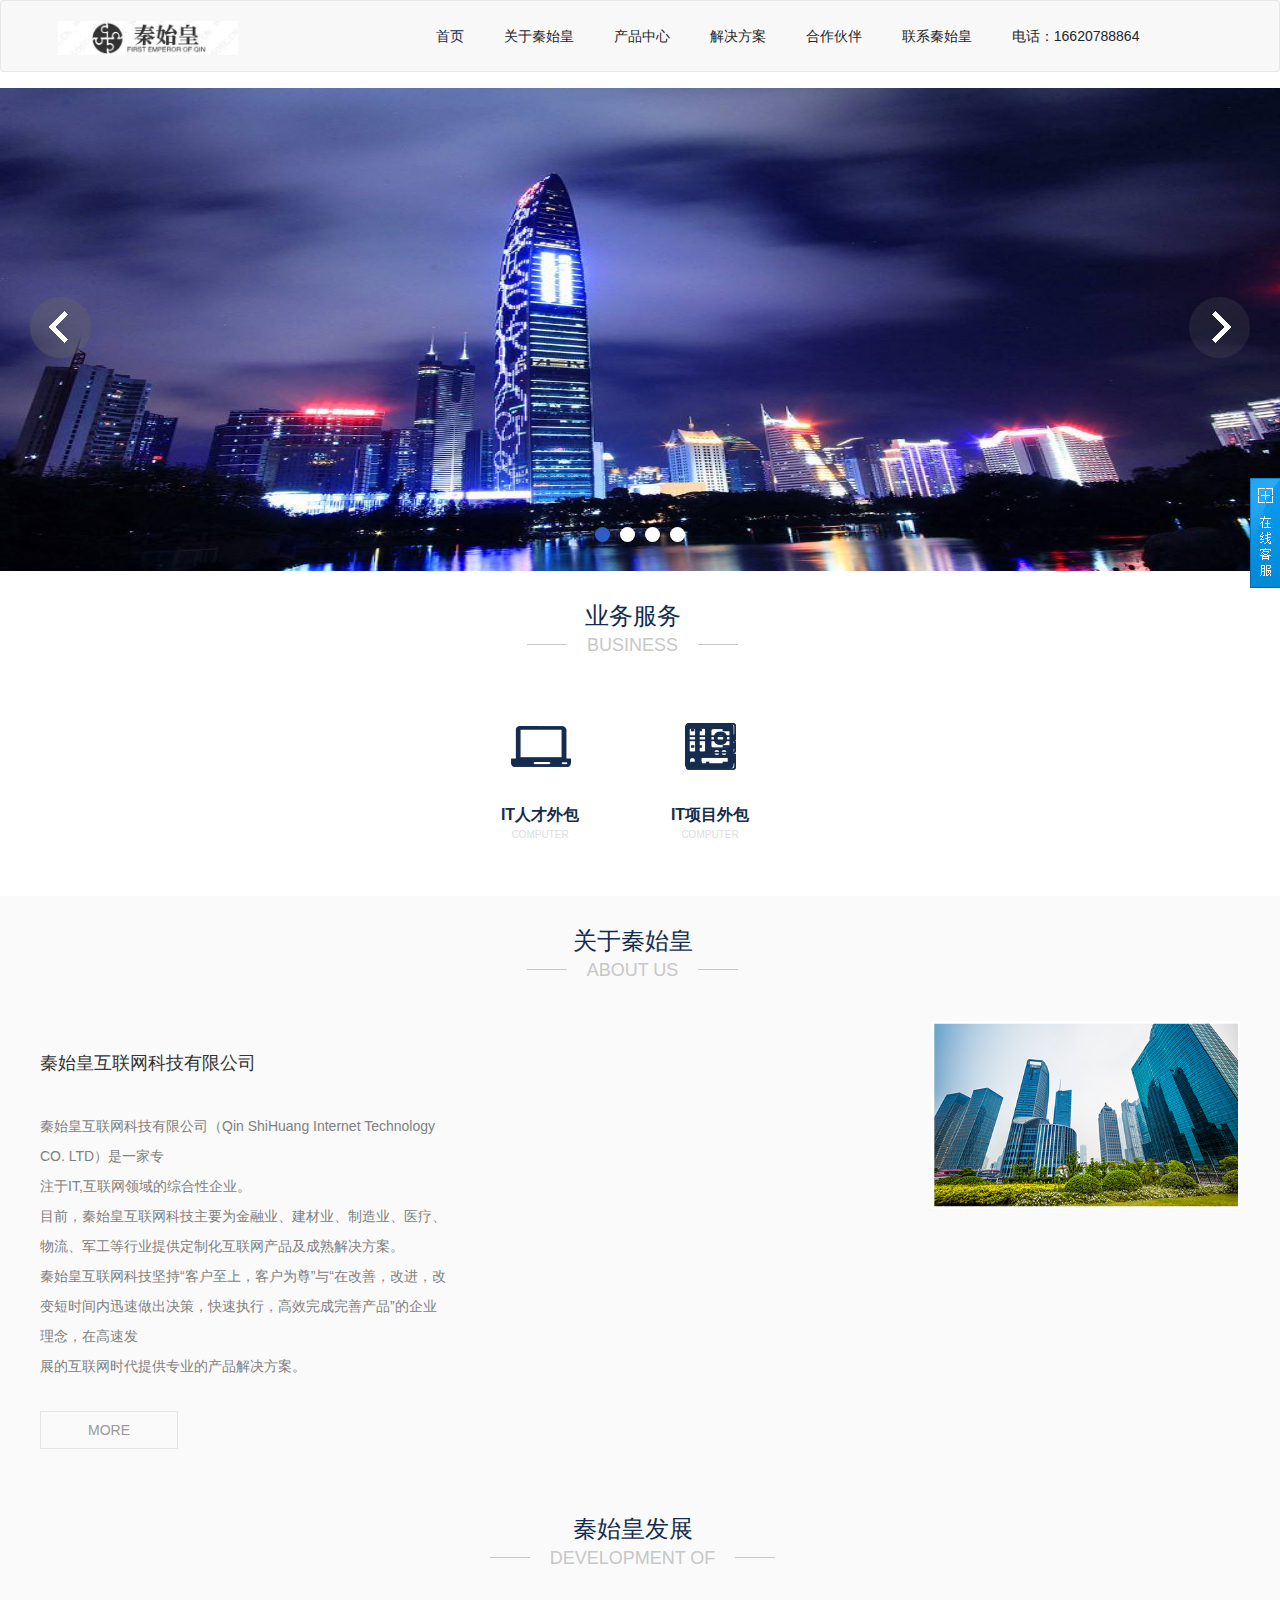
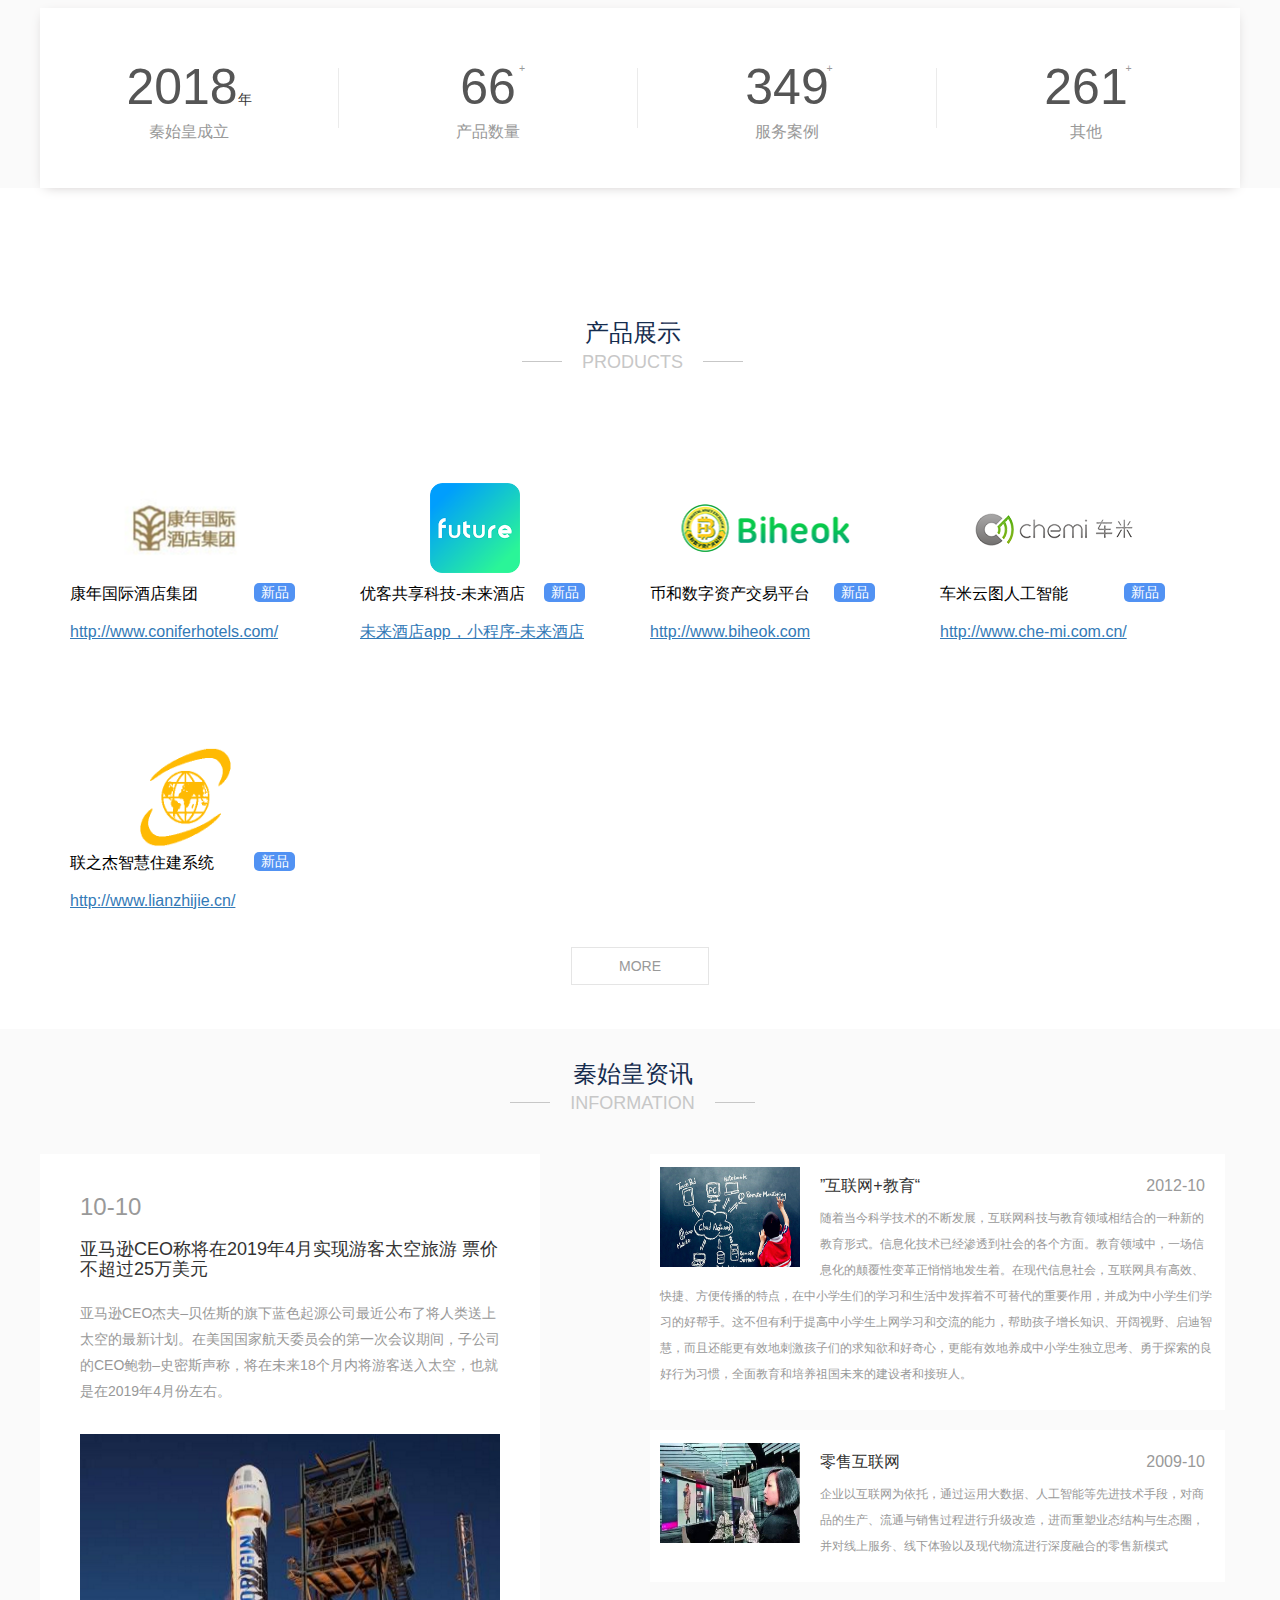
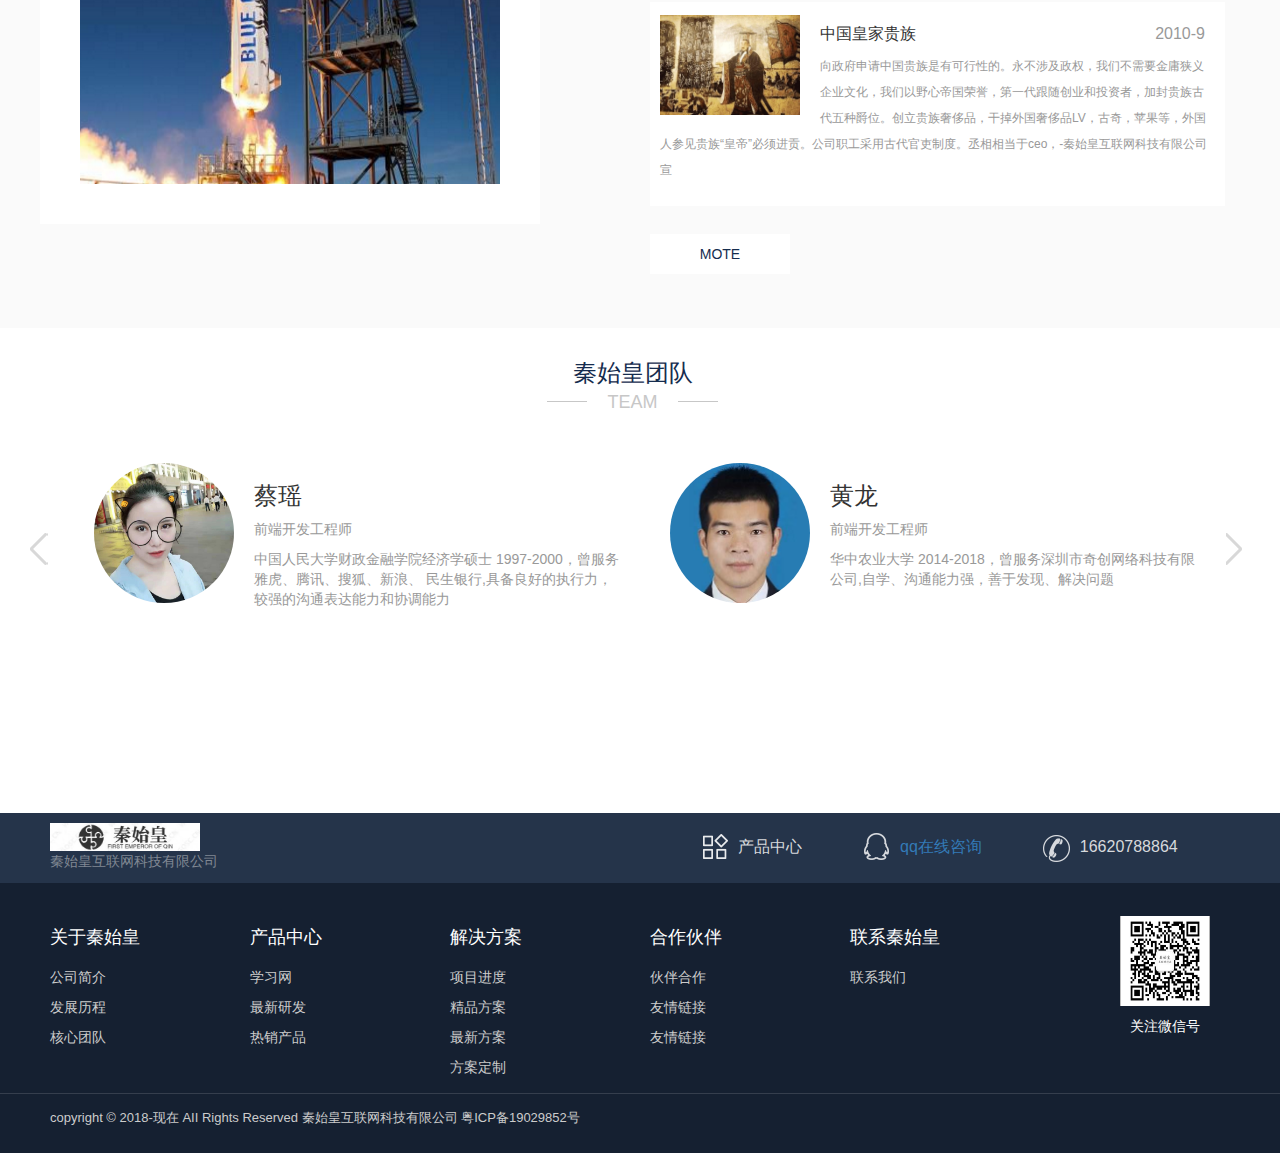
==== commit 35132149: "撒大事" ====
--- a/index.html
+++ b/index.html
@@ -71,9 +71,7 @@
                         </ul>
                     </div>
                 </li>
-                <li><a href="tel:16620788864">联系电话：16620788864</a>
-                    
-                </li>
+                <li><a href="tel:16620788864">电话：16620788864</a></li>
             </ul>
             <!-- <form action="##" class="navbar-form navbar-right" rol="search">
                 <div class="form-group">
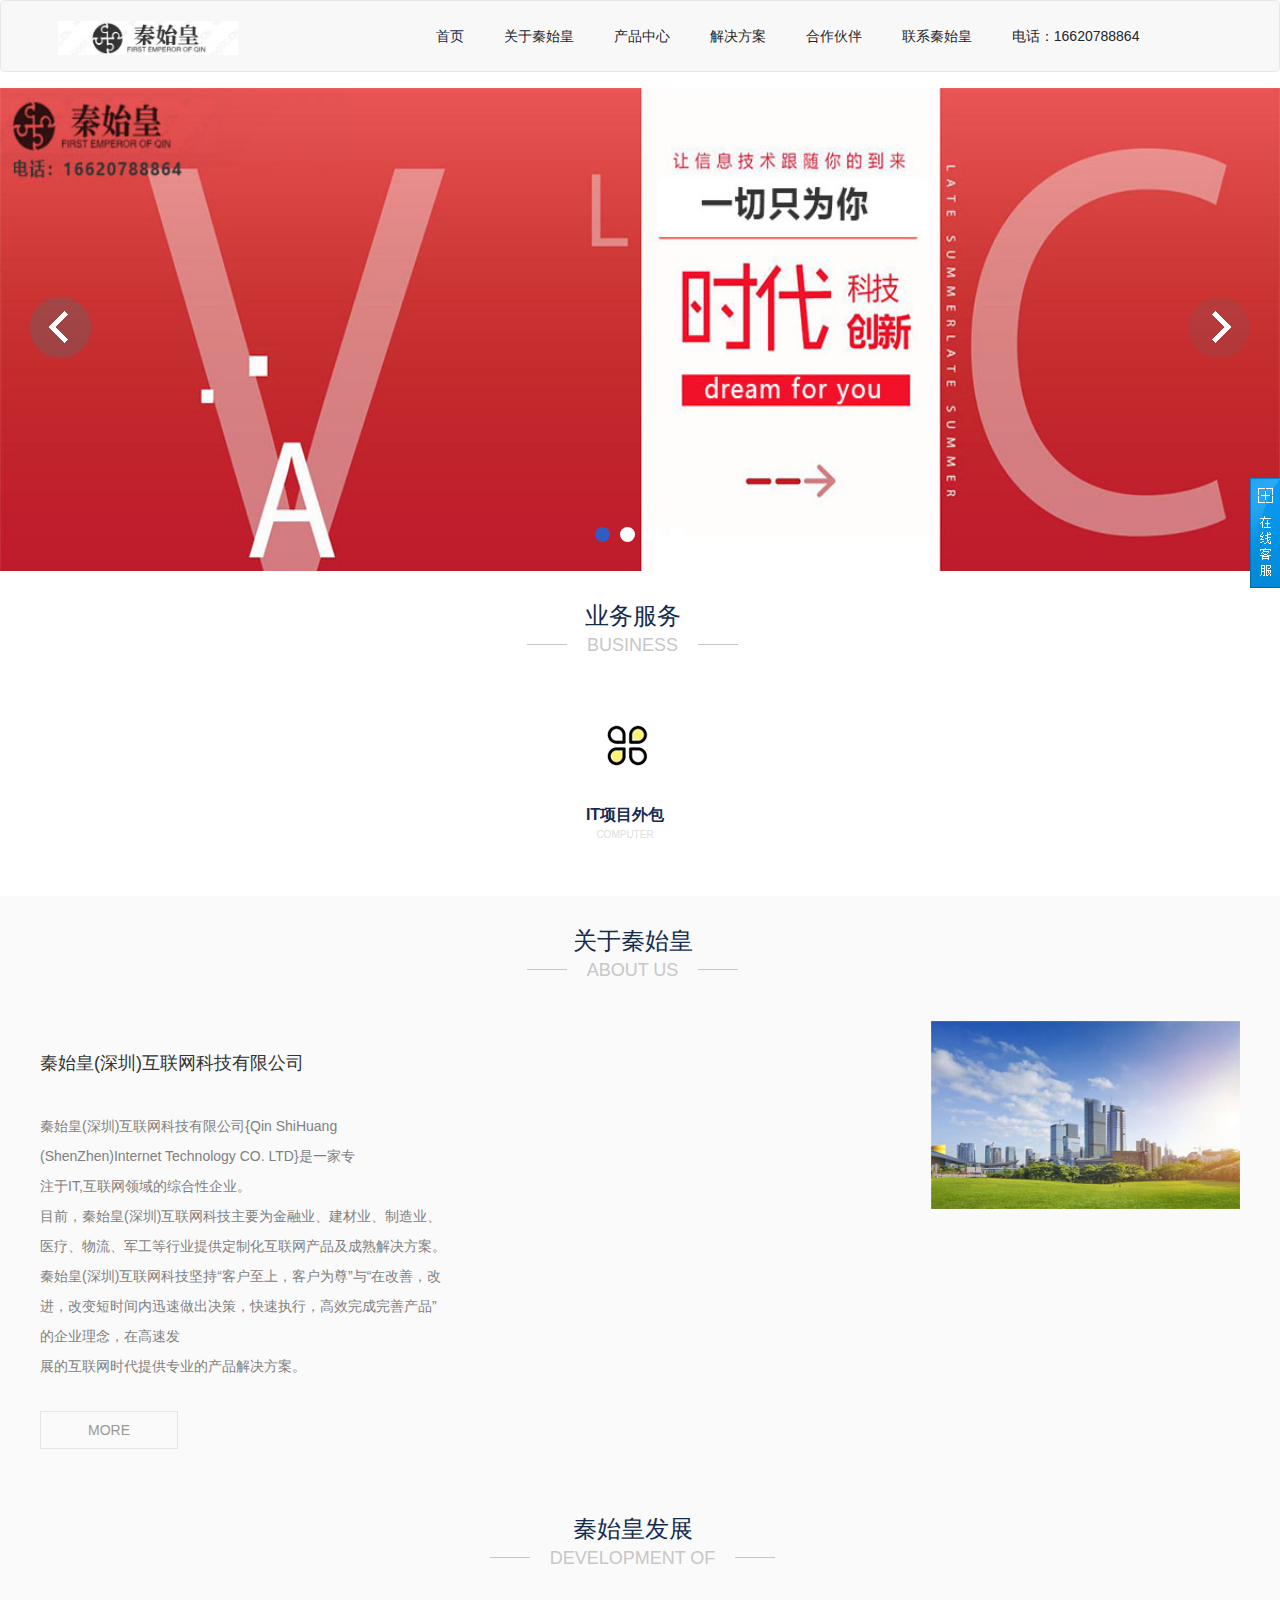
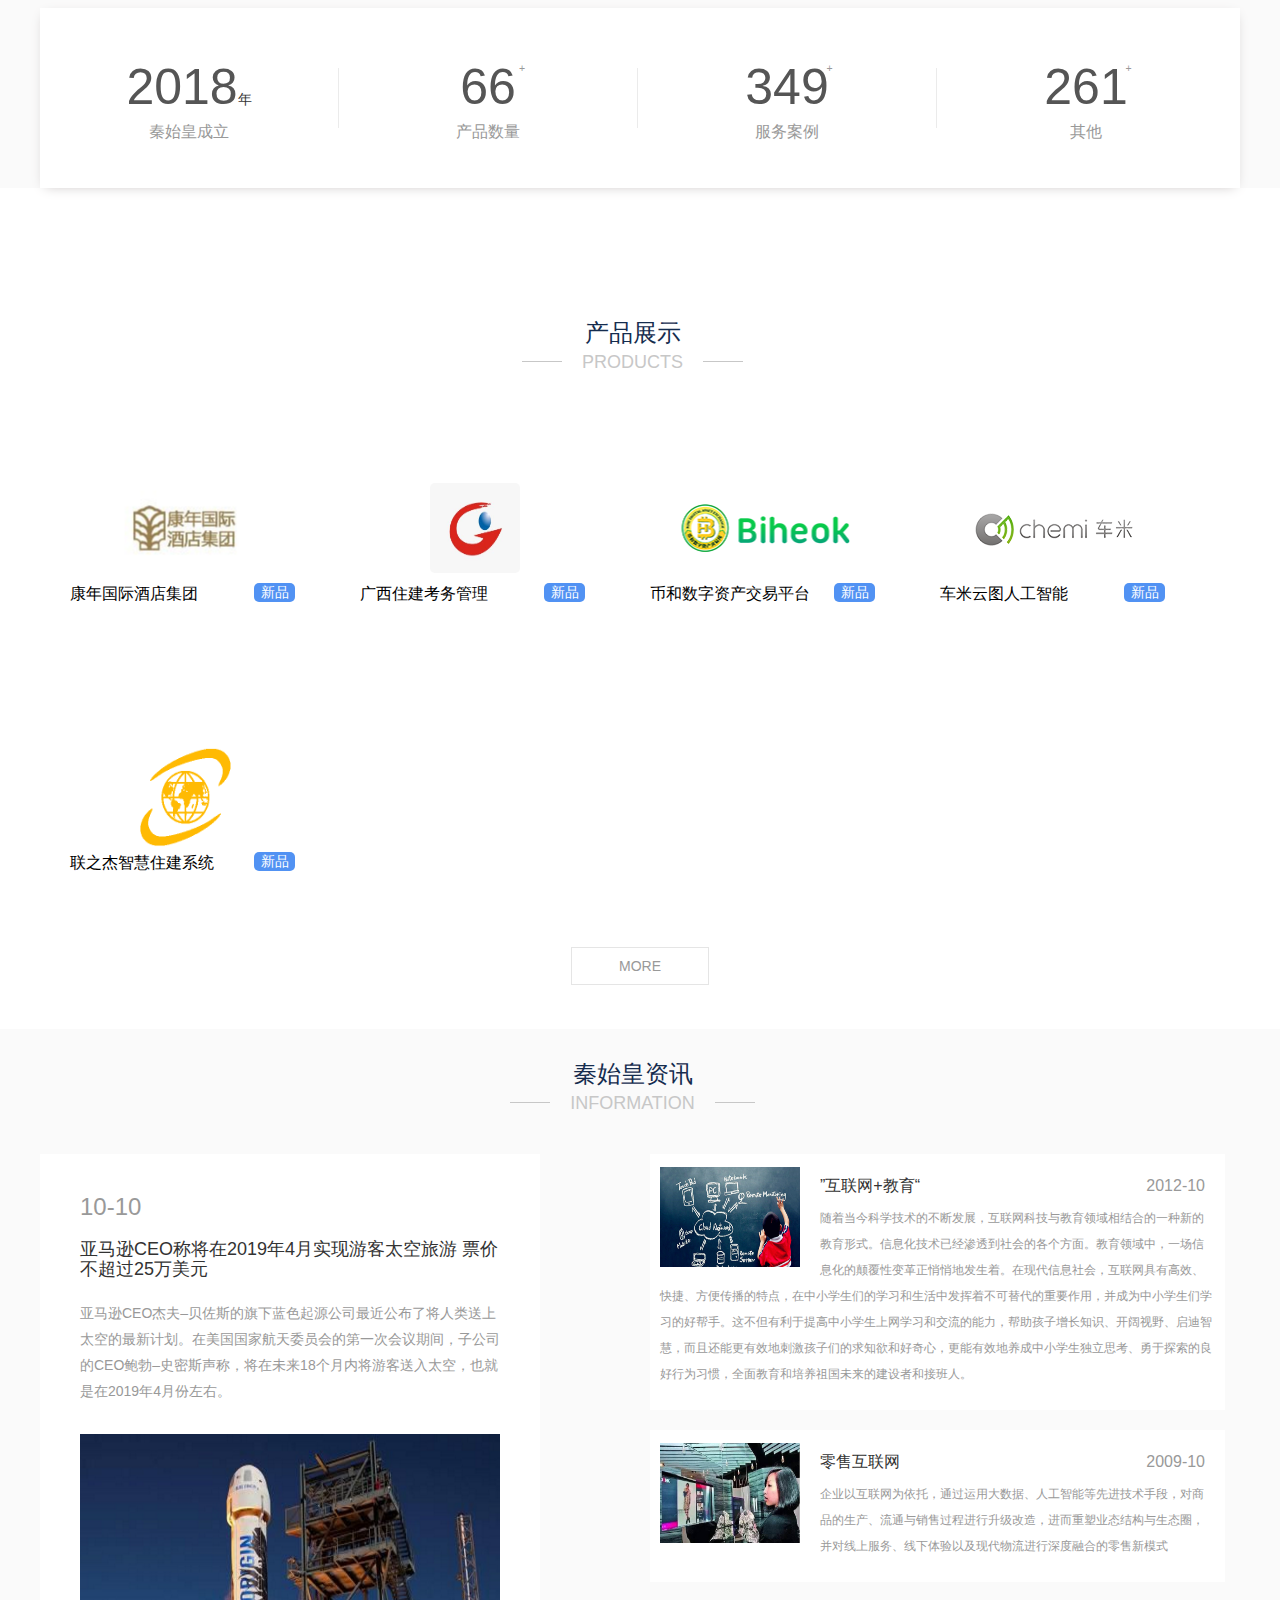
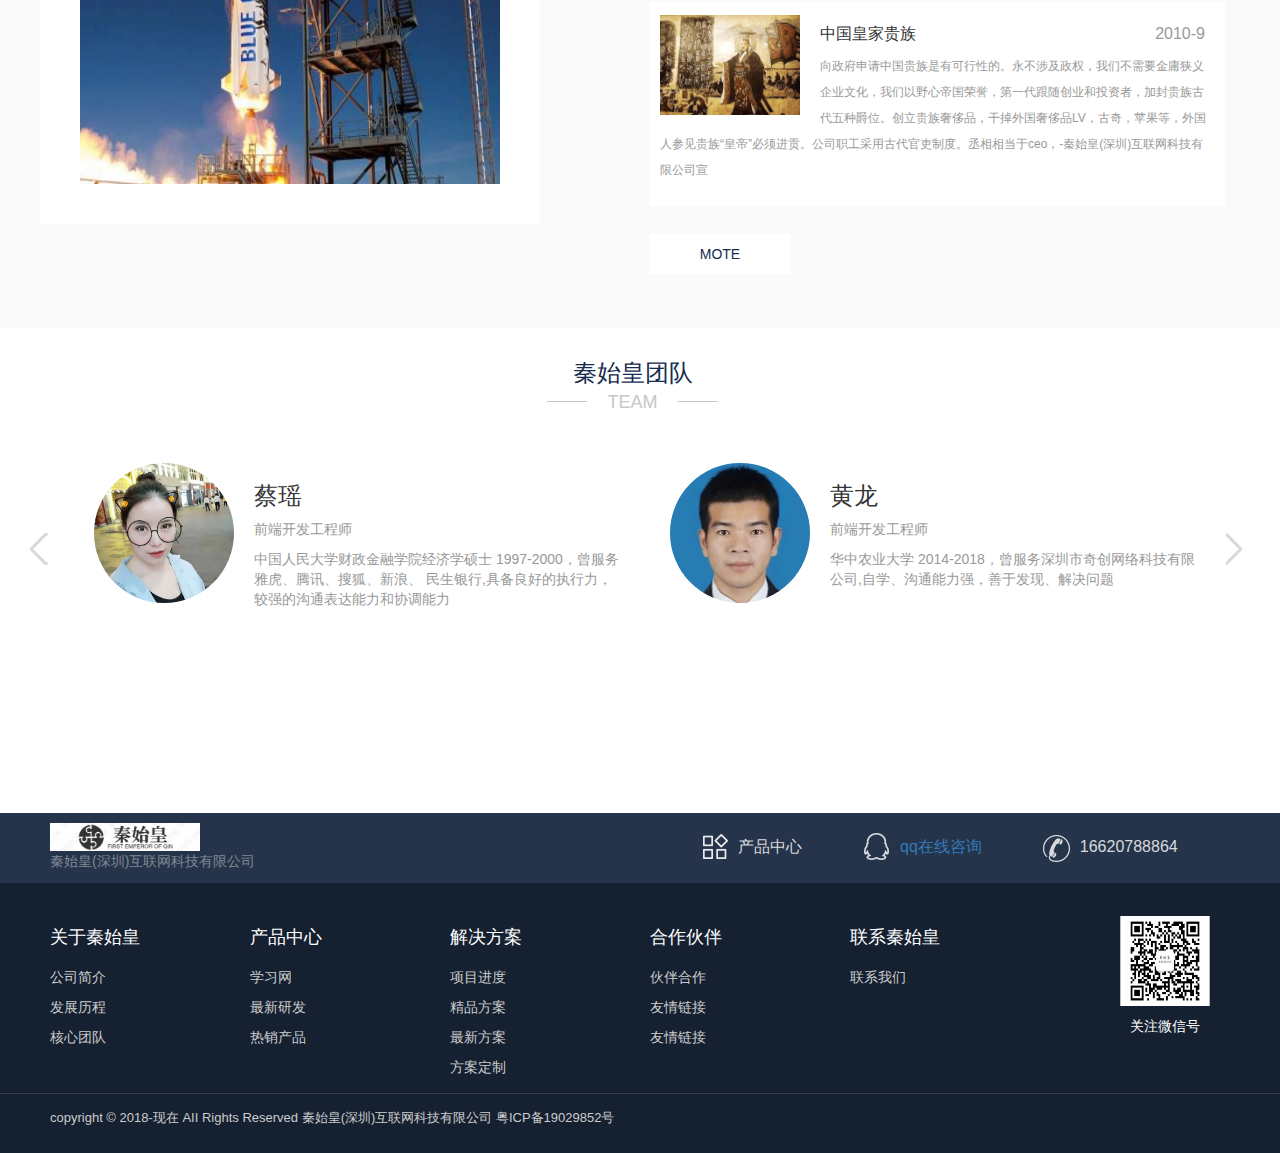
==== commit 8bcda085: "assay" ====
--- a/index.html
+++ b/index.html
@@ -2,7 +2,7 @@
 <html>
 <head>
     <meta http-equiv="Content-Type" content="text/html; charset=utf-8">
-    <title>秦始皇互联网科技官网</title>
+    <title>秦始皇(深圳)互联网科技官网</title>
     <link rel="stylesheet" href="css/layout.css">
     <link rel="stylesheet" href="css/bootstrap.css">
     <link rel="stylesheet" href="css/index.css">
@@ -34,7 +34,7 @@
                     <div class="prosmore hide">
                         <ul>
                             <li><span><a href="page/product.html#item">IT项目外包</a></span></li>
-                            <li><span><a href="page/product.html#talents">IT人才外包</a></span></li>
+                            <!-- <li><span><a href="page/product.html#talents">IT人才外包</a></span></li> -->
 
 
                         </ul>
@@ -104,10 +104,10 @@
         </div>
         <div class="wrap">
             <div class="row rowSpan">
-                <a href="page/product.html" class="text-center">
+               <!--  <a href="page/product.html" class="text-center">
                     <h5>IT人才外包</h5>
                     <b>COMPUTER</b>
-                </a>
+                </a> -->
                 <a href="page/product.html" class="text-center">
                     <h5>IT项目外包</h5>
                     <b>COMPUTER</b>
@@ -124,13 +124,13 @@
         </div>
         <div class="w1200">
             <dl>
-                <dt>秦始皇互联网科技有限公司</dt>
+                <dt>秦始皇(深圳)互联网科技有限公司</dt>
                 <dd>
-                    秦始皇互联网科技有限公司（Qin ShiHuang Internet Technology CO. LTD）是一家专<br>注于IT,互联网领域的综合性企业。<br>目前，秦始皇互联网科技主要为金融业、建材业、制造业、医疗、物流、军工等行业提供定制化互联网产品及成熟解决方案。<br>秦始皇互联网科技坚持“客户至上，客户为尊”与“在改善，改进，改变短时间内迅速做出决策，快速执行，高效完成完善产品”的企业理念，在高速发<br>展的互联网时代提供专业的产品解决方案。
+                    秦始皇(深圳)互联网科技有限公司{Qin ShiHuang (ShenZhen)Internet Technology CO. LTD}是一家专<br>注于IT,互联网领域的综合性企业。<br>目前，秦始皇(深圳)互联网科技主要为金融业、建材业、制造业、医疗、物流、军工等行业提供定制化互联网产品及成熟解决方案。<br>秦始皇(深圳)互联网科技坚持“客户至上，客户为尊”与“在改善，改进，改变短时间内迅速做出决策，快速执行，高效完成完善产品”的企业理念，在高速发<br>展的互联网时代提供专业的产品解决方案。
                 </dd>
                 <dd><a href="page/about.html"><input class="btn" value="MORE"></a></dd>
             </dl>
-            <img src="img/aboutUs.png">
+            <img src="img/aboutUs.jpg">
         </div>
     </div>
 
@@ -171,7 +171,7 @@
                     <dl class="">
                         <dt class=""><img src="imgs/project/kangnian.jpg"></dt>
                         <dd>康年国际酒店集团 <em class="fr">新品</em> </dd>
-                        <dd> http://www.coniferhotels.com/</dd>
+                       <!--  <dd> http://www.coniferhotels.com/</dd> -->
 
                     </dl>
                 </a>
@@ -179,9 +179,9 @@
             <div class="col-xs-3" title="项目未来酒店app,微信小程序搜索future未来酒店">
                 <a href="" target='_blank'>
                     <dl class="">
-                        <dt class=""><img src="imgs/project/future_hotel.png"></dt>
-                        <dd>优客共享科技-未来酒店 <em class="fr">新品</em> </dd>
-                        <dd>未来酒店app，小程序-未来酒店</dd>
+                        <dt class=""><img src="imgs/project/future_hotel.jpg"></dt>
+                        <dd>广西住建考务管理 <em class="fr">新品</em> </dd>
+                      <!--   <dd>未来酒店app，小程序-未来酒店</dd> -->
 
                     </dl>
                 </a>
@@ -191,7 +191,7 @@
                     <dl class="">
                         <dt class=""><img src="imgs/project/bihe.png"></dt>
                         <dd>币和数字资产交易平台 <em class="fr">新品</em> </dd>
-                        <dd> http://www.biheok.com</dd>
+                        <!-- <dd> http://www.biheok.com</dd> -->
 
                     </dl>
                 </a>
@@ -201,7 +201,7 @@
                     <dl class="">
                         <dt class=""><img src="imgs/project/chemi.png"></dt>
                         <dd>车米云图人工智能 <em class="fr">新品</em> </dd>
-                        <dd> http://www.che-mi.com.cn/</dd>
+                       <!--  <dd> http://www.che-mi.com.cn/</dd> -->
 
                     </dl>
                 </a>
@@ -213,7 +213,7 @@
                     <dl class="">
                         <dt class=""><img src="imgs/project/lianzhijie.png" style="width: 100px;height: 100px;"></dt>
                         <dd>联之杰智慧住建系统  <em class="fr">新品</em> </dd>
-                        <dd> http://www.lianzhijie.cn/</dd>
+                        <!-- <dd> http://www.lianzhijie.cn/</dd> -->
                        
                     </dl>
                 </a>
@@ -255,7 +255,7 @@
                 <dl>
                     <img src="imgs/information/qinshihuang.jpg" class="fl">
                     <dt>中国皇家贵族<i class="fr">2010-9</i></dt>
-                    <dd>向政府申请中国贵族是有可行性的。永不涉及政权，我们不需要金庸狭义企业文化，我们以野心帝国荣誉，第一代跟随创业和投资者，加封贵族古代五种爵位。创立贵族奢侈品，干掉外国奢侈品LV，古奇，苹果等，外国人参见贵族“皇帝”必须进贡。公司职工采用古代官吏制度。丞相相当于ceo，-秦始皇互联网科技有限公司宣</dd>
+                    <dd>向政府申请中国贵族是有可行性的。永不涉及政权，我们不需要金庸狭义企业文化，我们以野心帝国荣誉，第一代跟随创业和投资者，加封贵族古代五种爵位。创立贵族奢侈品，干掉外国奢侈品LV，古奇，苹果等，外国人参见贵族“皇帝”必须进贡。公司职工采用古代官吏制度。丞相相当于ceo，-秦始皇(深圳)互联网科技有限公司宣</dd>
                 </dl>
                 <input type="button" value="MOTE">
             </span>
@@ -358,7 +358,7 @@
             <div class="w1200">
                 <dl class="col-lg-3 ">
                     <dt><img src="img/logo.png"></dt>
-                    <dd>秦始皇互联网科技有限公司</dd>
+                    <dd>秦始皇(深圳)互联网科技有限公司</dd>
                 </dl>
                 <ul class="col-lg-6 pull-right">
                     <li><img src="img/copyrone1.png">产品中心</li>
@@ -412,7 +412,7 @@
         </div>
         <div class="base">
             <div class="w1200">
-                <p class="col-lg-6 pull-left">copyright © 2018-现在 AII Rights Reserved 秦始皇互联网科技有限公司  <a href="https://www.miibeian.gov.cn/" target="_blank">粤ICP备19029852号</a> </p>
+                <p class="col-lg-6 pull-left">copyright © 2018-现在 AII Rights Reserved 秦始皇(深圳)互联网科技有限公司  <a href="https://www.miibeian.gov.cn/" target="_blank">粤ICP备19029852号</a> </p>
                 <!-- <p class="pull-right">技术支持：水禾田科技软件有限公司 粤ICP备XXXXXXXX号</p> -->
             </div>
         </div>
--- a/css/layout.css
+++ b/css/layout.css
@@ -125,7 +125,7 @@
 .rowSpan a:nth-child(5){background:url(../img/business.png) -684px top no-repeat;}
 .rowSpan a:nth-child(6){background:url(../img/business.png) -855px top no-repeat;}
 .rowSpan a:nth-child(7){background:url(../img/business.png) -1026px top no-repeat;}
-.business .wrap{width: 340px;margin: auto;}
+.business .wrap{width: 170px;margin: auto;}
 .rowSpan a:hover{text-decoration:none; box-shadow: 3px 0px 12px 0px #ececec; -webkit-transform: scale(1.1);
     -moz-transform:scale(1.1); transform:scale(1.1);}
 
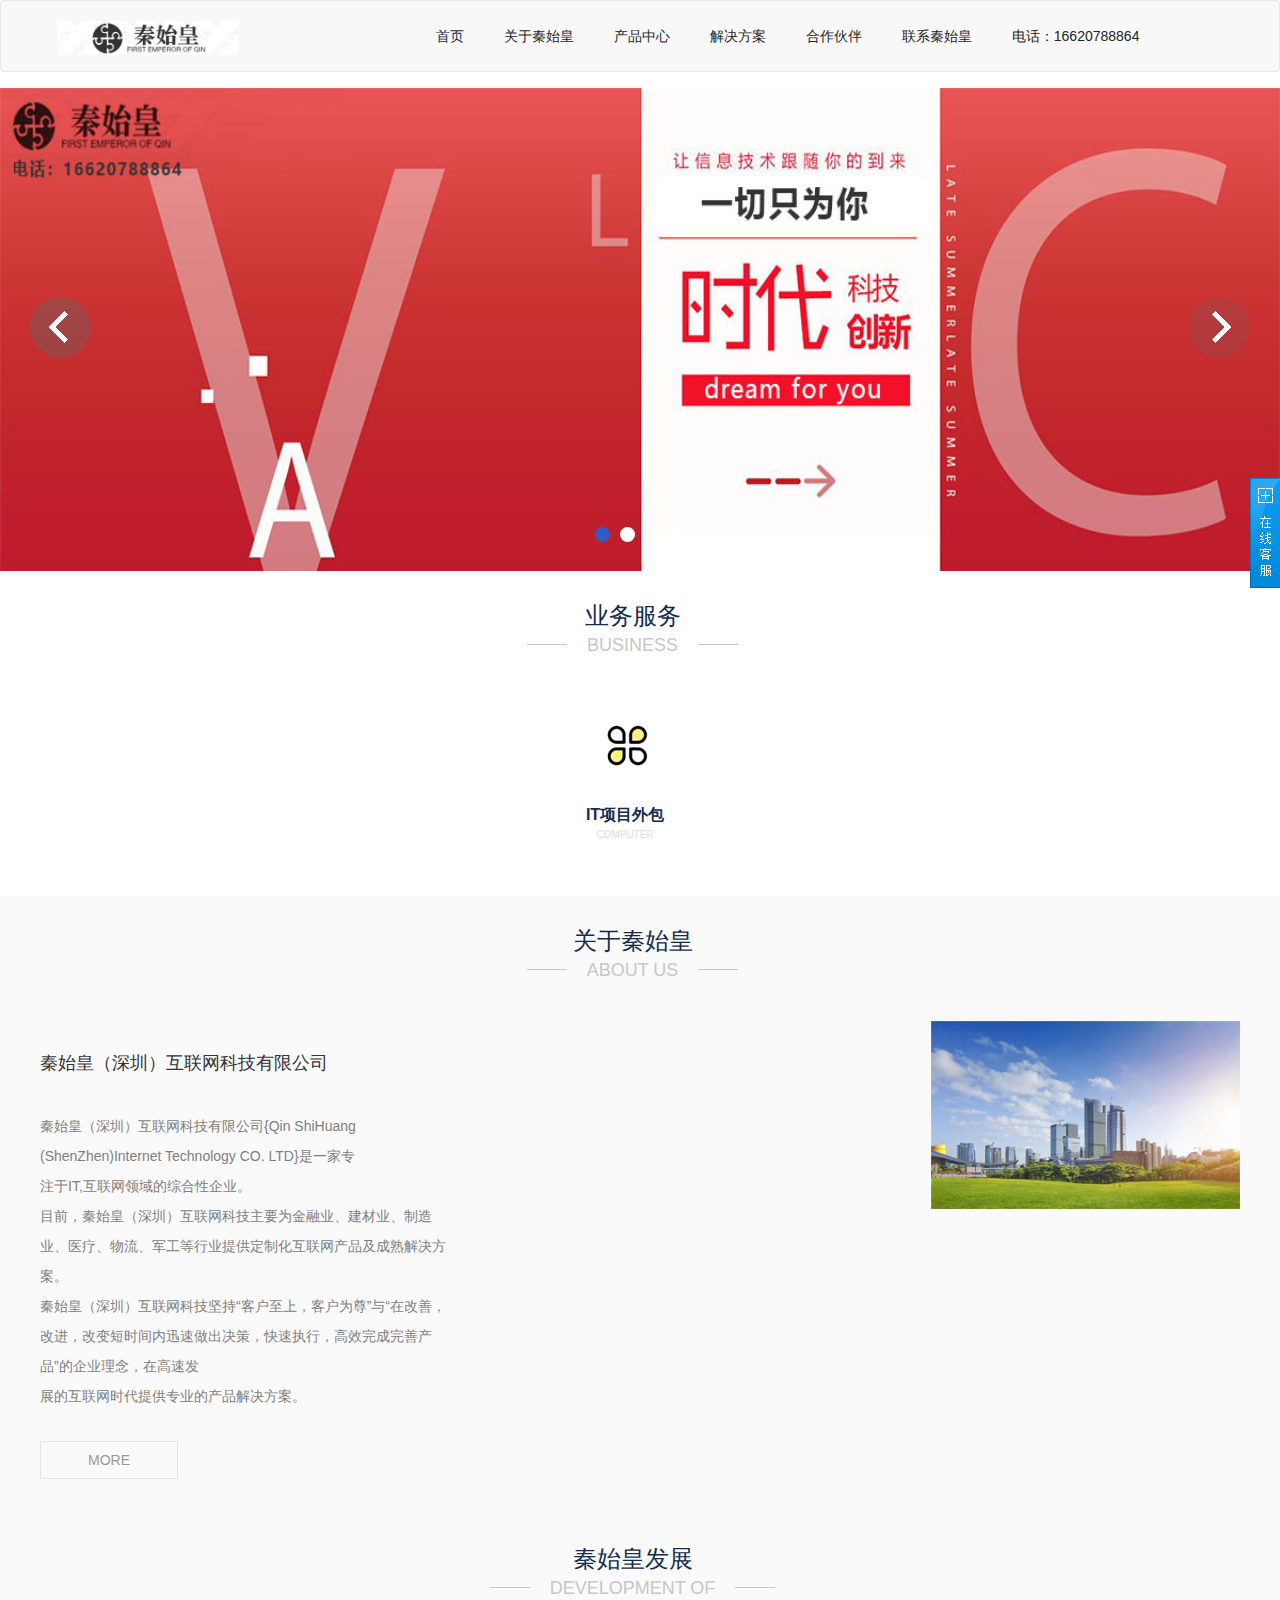
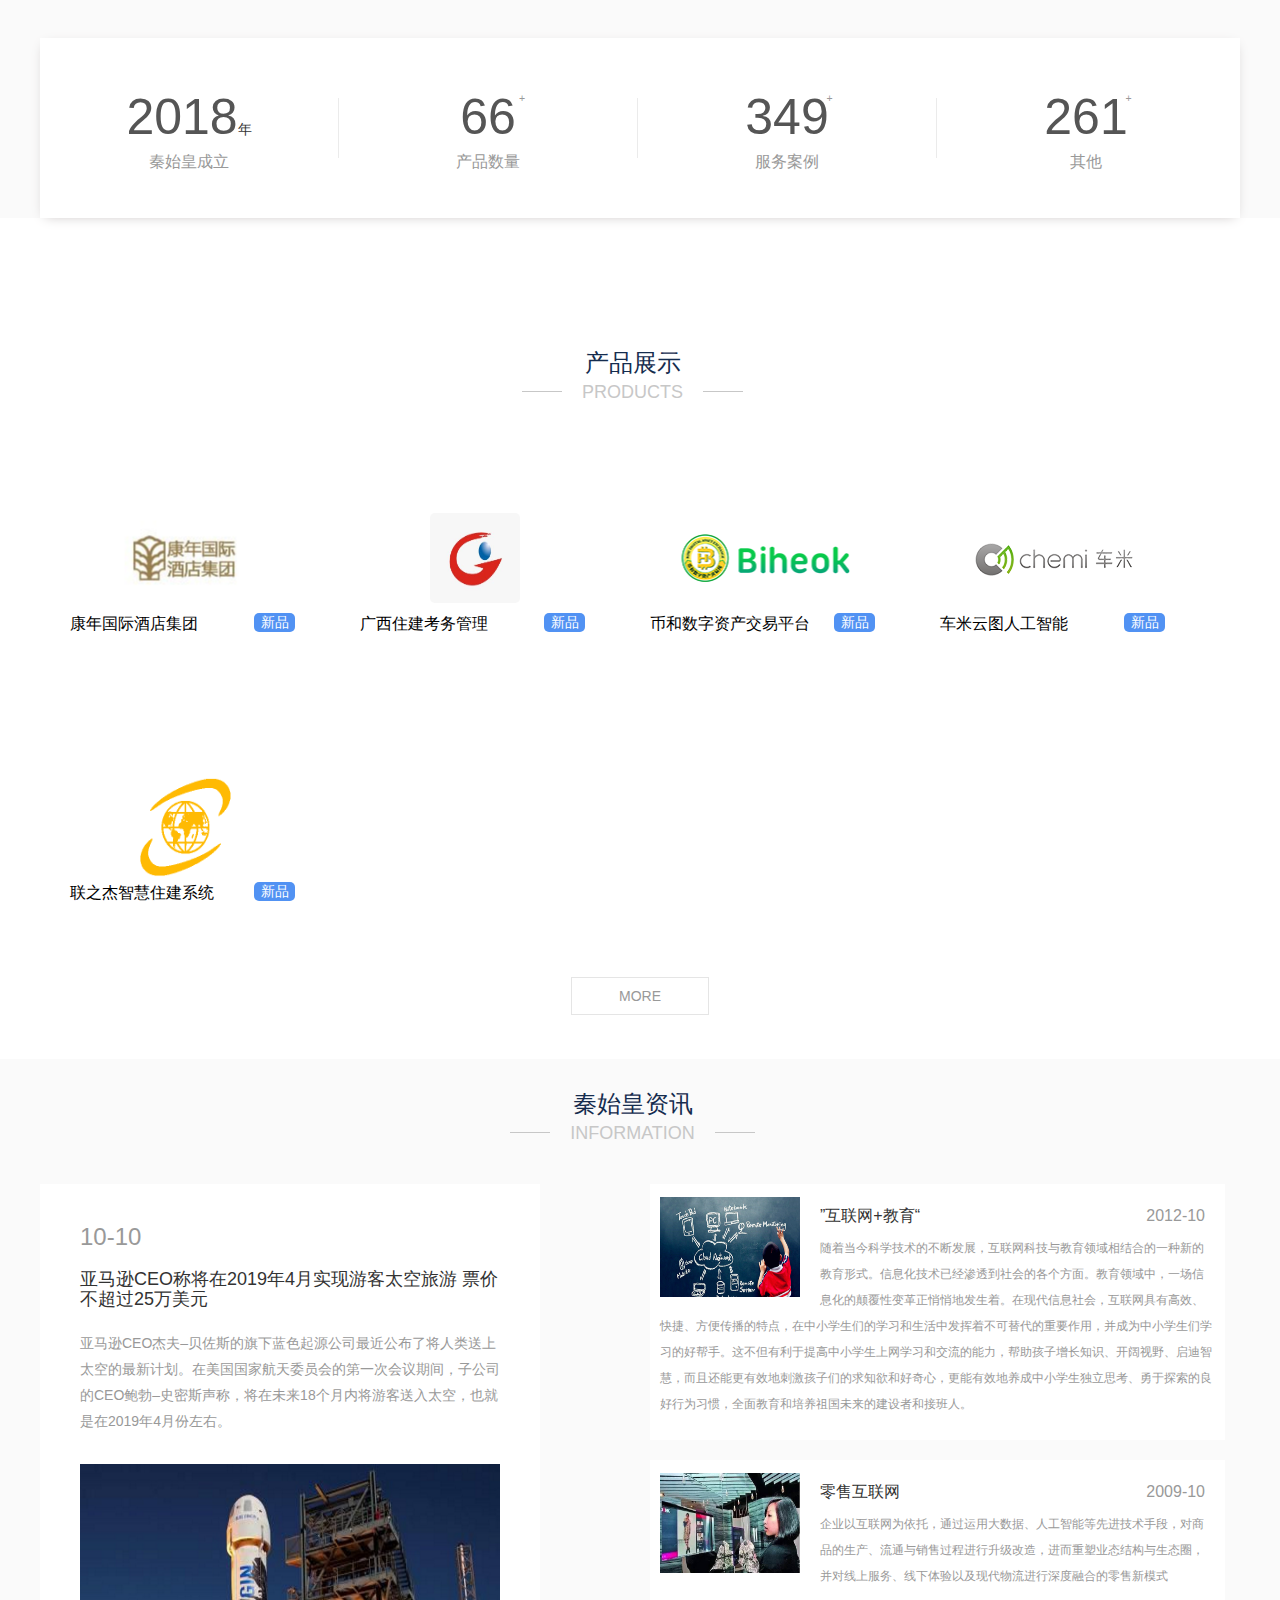
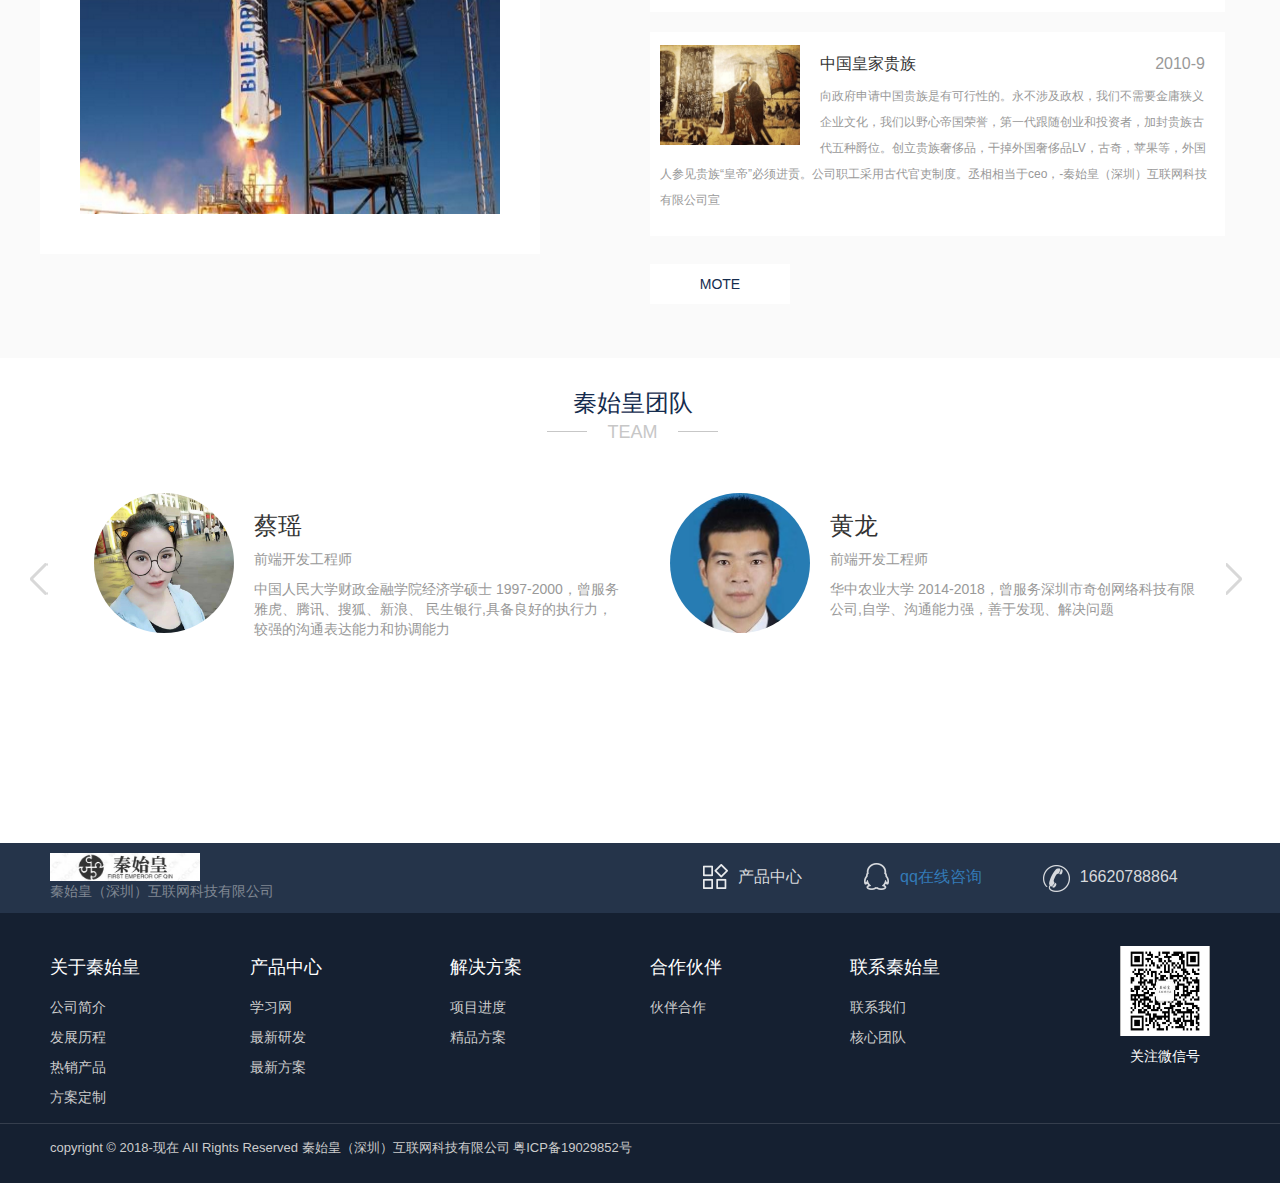
==== commit 0d7aafd7: "恶趣味企鹅" ====
--- a/index.html
+++ b/index.html
@@ -2,7 +2,7 @@
 <html>
 <head>
     <meta http-equiv="Content-Type" content="text/html; charset=utf-8">
-    <title>秦始皇(深圳)互联网科技官网</title>
+    <title>秦始皇（深圳）互联网科技官网</title>
     <link rel="stylesheet" href="css/layout.css">
     <link rel="stylesheet" href="css/bootstrap.css">
     <link rel="stylesheet" href="css/index.css">
@@ -124,9 +124,9 @@
         </div>
         <div class="w1200">
             <dl>
-                <dt>秦始皇(深圳)互联网科技有限公司</dt>
+                <dt>秦始皇（深圳）互联网科技有限公司</dt>
                 <dd>
-                    秦始皇(深圳)互联网科技有限公司{Qin ShiHuang (ShenZhen)Internet Technology CO. LTD}是一家专<br>注于IT,互联网领域的综合性企业。<br>目前，秦始皇(深圳)互联网科技主要为金融业、建材业、制造业、医疗、物流、军工等行业提供定制化互联网产品及成熟解决方案。<br>秦始皇(深圳)互联网科技坚持“客户至上，客户为尊”与“在改善，改进，改变短时间内迅速做出决策，快速执行，高效完成完善产品”的企业理念，在高速发<br>展的互联网时代提供专业的产品解决方案。
+                    秦始皇（深圳）互联网科技有限公司{Qin ShiHuang (ShenZhen)Internet Technology CO. LTD}是一家专<br>注于IT,互联网领域的综合性企业。<br>目前，秦始皇（深圳）互联网科技主要为金融业、建材业、制造业、医疗、物流、军工等行业提供定制化互联网产品及成熟解决方案。<br>秦始皇（深圳）互联网科技坚持“客户至上，客户为尊”与“在改善，改进，改变短时间内迅速做出决策，快速执行，高效完成完善产品”的企业理念，在高速发<br>展的互联网时代提供专业的产品解决方案。
                 </dd>
                 <dd><a href="page/about.html"><input class="btn" value="MORE"></a></dd>
             </dl>
@@ -167,7 +167,7 @@
         </div>
         <div class="showone">
             <div class="col-xs-3" title="以及搜索康年系列产品微信公众号，现正在开发的小程序">
-                <a href="http://www.coniferhotels.com/" target='_blank'>
+                <a href="##" ><!-- http://www.coniferhotels.com/ -->
                     <dl class="">
                         <dt class=""><img src="imgs/project/kangnian.jpg"></dt>
                         <dd>康年国际酒店集团 <em class="fr">新品</em> </dd>
@@ -177,7 +177,7 @@
                 </a>
             </div>
             <div class="col-xs-3" title="项目未来酒店app,微信小程序搜索future未来酒店">
-                <a href="" target='_blank'>
+                <a href="###" >
                     <dl class="">
                         <dt class=""><img src="imgs/project/future_hotel.jpg"></dt>
                         <dd>广西住建考务管理 <em class="fr">新品</em> </dd>
@@ -187,7 +187,7 @@
                 </a>
             </div>
             <div class="col-xs-3" title="区块链技术币和app">
-                <a href="http://www.biheok.com" target='_blank'>
+                <a href="###" ><!--http://www.biheok.com  -->
                     <dl class="">
                         <dt class=""><img src="imgs/project/bihe.png"></dt>
                         <dd>币和数字资产交易平台 <em class="fr">新品</em> </dd>
@@ -197,7 +197,7 @@
                 </a>
             </div>
             <div class="col-xs-3" title="项目车米云图人工智能人脸识别，车米app">
-                <a href="http://www.che-mi.com.cn/" target='_blank'>
+                <a href="###" ><!-- http://www.che-mi.com.cn/ -->
                     <dl class="">
                         <dt class=""><img src="imgs/project/chemi.png"></dt>
                         <dd>车米云图人工智能 <em class="fr">新品</em> </dd>
@@ -209,7 +209,7 @@
         </div>
         <div class="showone">
             <div class="col-xs-3" title="正在联之杰微信公众号，官方网站">
-                <a href="http://www.lianzhijie.cn/">
+                <a href="###"  ><!-- http://www.lianzhijie.cn/ -->
                     <dl class="">
                         <dt class=""><img src="imgs/project/lianzhijie.png" style="width: 100px;height: 100px;"></dt>
                         <dd>联之杰智慧住建系统  <em class="fr">新品</em> </dd>
@@ -255,7 +255,7 @@
                 <dl>
                     <img src="imgs/information/qinshihuang.jpg" class="fl">
                     <dt>中国皇家贵族<i class="fr">2010-9</i></dt>
-                    <dd>向政府申请中国贵族是有可行性的。永不涉及政权，我们不需要金庸狭义企业文化，我们以野心帝国荣誉，第一代跟随创业和投资者，加封贵族古代五种爵位。创立贵族奢侈品，干掉外国奢侈品LV，古奇，苹果等，外国人参见贵族“皇帝”必须进贡。公司职工采用古代官吏制度。丞相相当于ceo，-秦始皇(深圳)互联网科技有限公司宣</dd>
+                    <dd>向政府申请中国贵族是有可行性的。永不涉及政权，我们不需要金庸狭义企业文化，我们以野心帝国荣誉，第一代跟随创业和投资者，加封贵族古代五种爵位。创立贵族奢侈品，干掉外国奢侈品LV，古奇，苹果等，外国人参见贵族“皇帝”必须进贡。公司职工采用古代官吏制度。丞相相当于ceo，-秦始皇（深圳）互联网科技有限公司宣</dd>
                 </dl>
                 <input type="button" value="MOTE">
             </span>
@@ -358,7 +358,7 @@
             <div class="w1200">
                 <dl class="col-lg-3 ">
                     <dt><img src="img/logo.png"></dt>
-                    <dd>秦始皇(深圳)互联网科技有限公司</dd>
+                    <dd>秦始皇（深圳）互联网科技有限公司</dd>
                 </dl>
                 <ul class="col-lg-6 pull-right">
                     <li><img src="img/copyrone1.png">产品中心</li>
@@ -391,13 +391,13 @@
                     <a href="page/about.html#develop" class="col-lg-2">发展历程</a>
                     <a href="page/product.html#NEWPRINT" class="col-lg-2">最新研发</a>
                     <a href="page/program.html#competitive" class="col-lg-2"> 精品方案</a>
-                    <a href="http://m.jxpiy.top/h.3PmAWFj" class="col-lg-2" target="_blank" title="淘宝女装"> 友情链接</a>
+                    <!-- <a href="http://m.jxpiy.top/h.3PmAWFj" class="col-lg-2" target="_blank" title="淘宝女装"> 友情链接</a> -->
                     <a href="" class="col-lg-2">&nbsp;</a>
 
                     <a href="page/about.html#coreTeam" class="col-lg-2">核心团队</a>
                     <a href="page/product.html#hotSell"  class="col-lg-2">热销产品</a>
                     <a href="page/program.html#newest" class="col-lg-2"> 最新方案</a>
-                    <a href="https://m.tb.cn/h.3l1ty1R" class="col-lg-2" target="_blank" title="淘宝男装"> 友情链接</a>
+                    <!-- <a href="https://m.tb.cn/h.3l1ty1R" class="col-lg-2" target="_blank" title="淘宝男装"> 友情链接</a> -->
                     <a href="" class="col-lg-2">&nbsp;</a>
 
                     <a href="" class="col-lg-2">&nbsp;</a>
@@ -412,7 +412,7 @@
         </div>
         <div class="base">
             <div class="w1200">
-                <p class="col-lg-6 pull-left">copyright © 2018-现在 AII Rights Reserved 秦始皇(深圳)互联网科技有限公司  <a href="https://www.miibeian.gov.cn/" target="_blank">粤ICP备19029852号</a> </p>
+                <p class="col-lg-7 pull-left">copyright © 2018-现在 AII Rights Reserved 秦始皇（深圳）互联网科技有限公司  <a href="https://www.miibeian.gov.cn/" target="_blank">粤ICP备19029852号</a> </p>
                 <!-- <p class="pull-right">技术支持：水禾田科技软件有限公司 粤ICP备XXXXXXXX号</p> -->
             </div>
         </div>
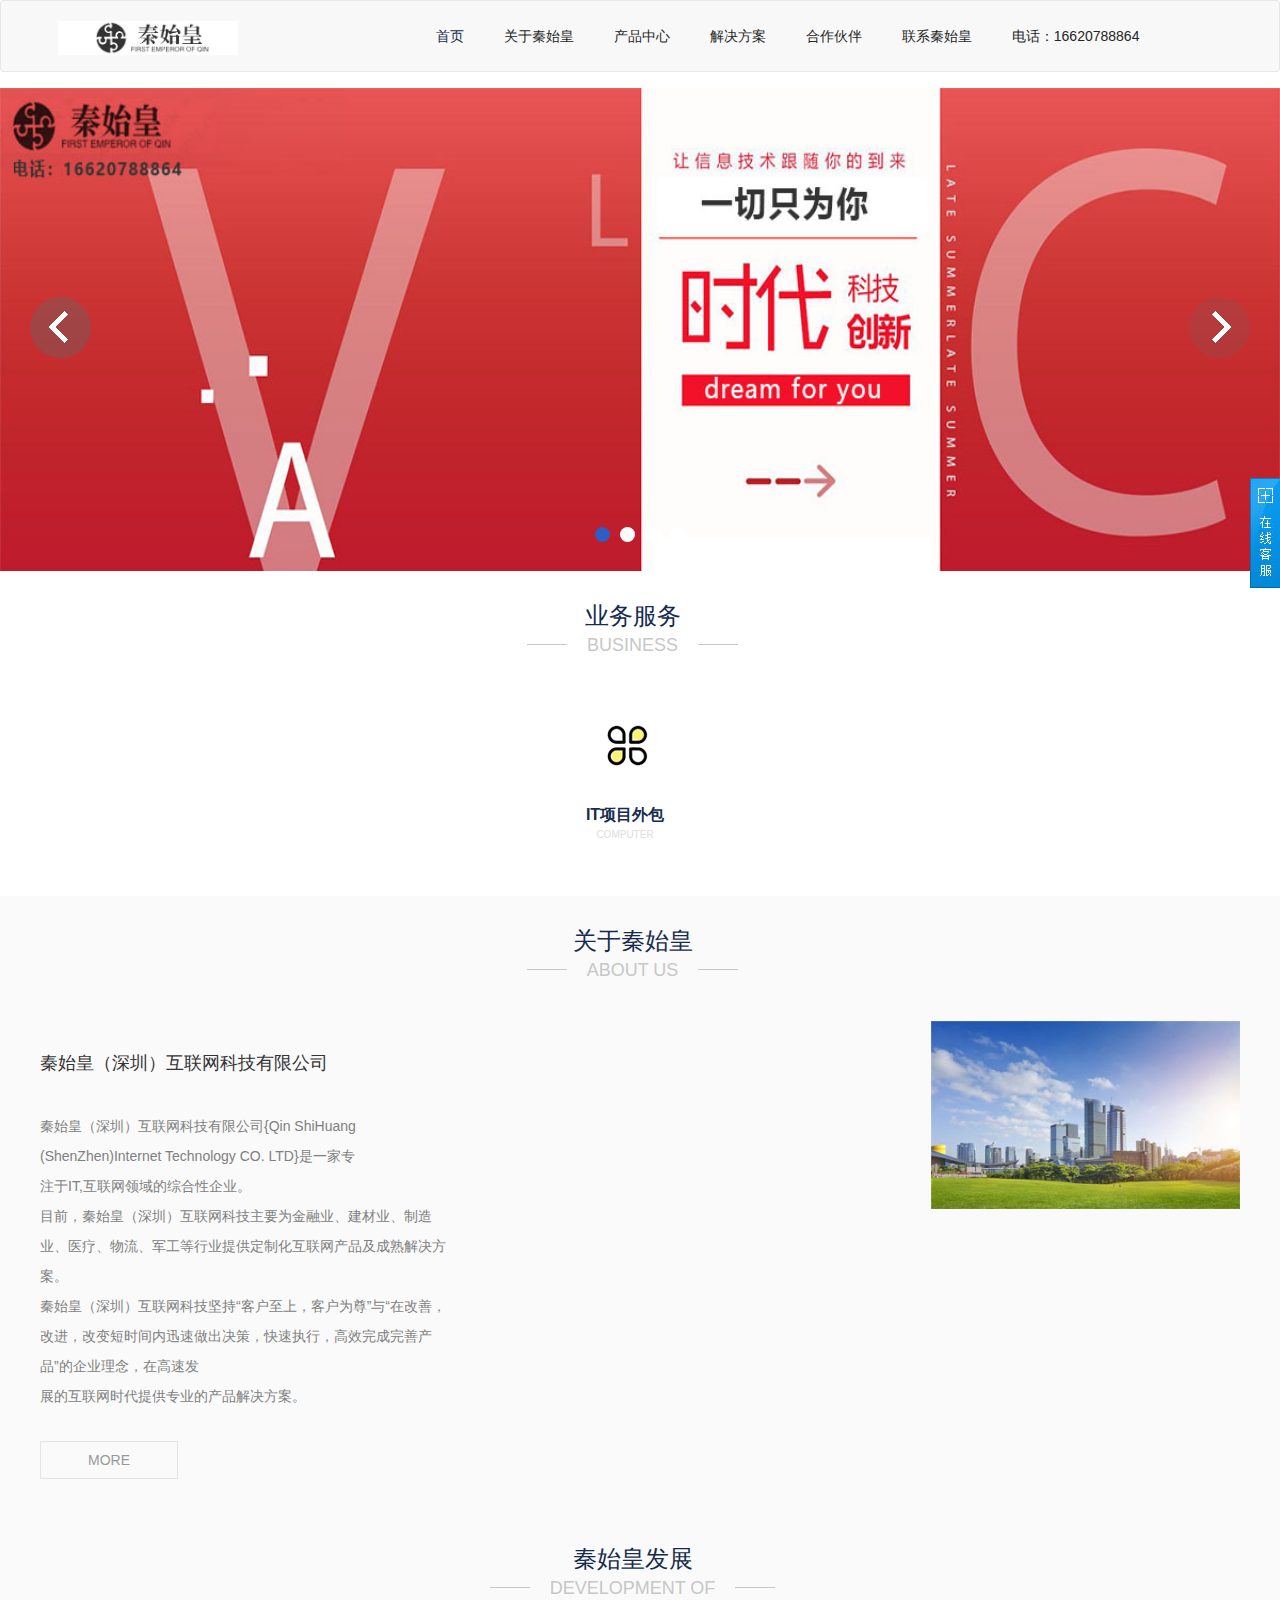
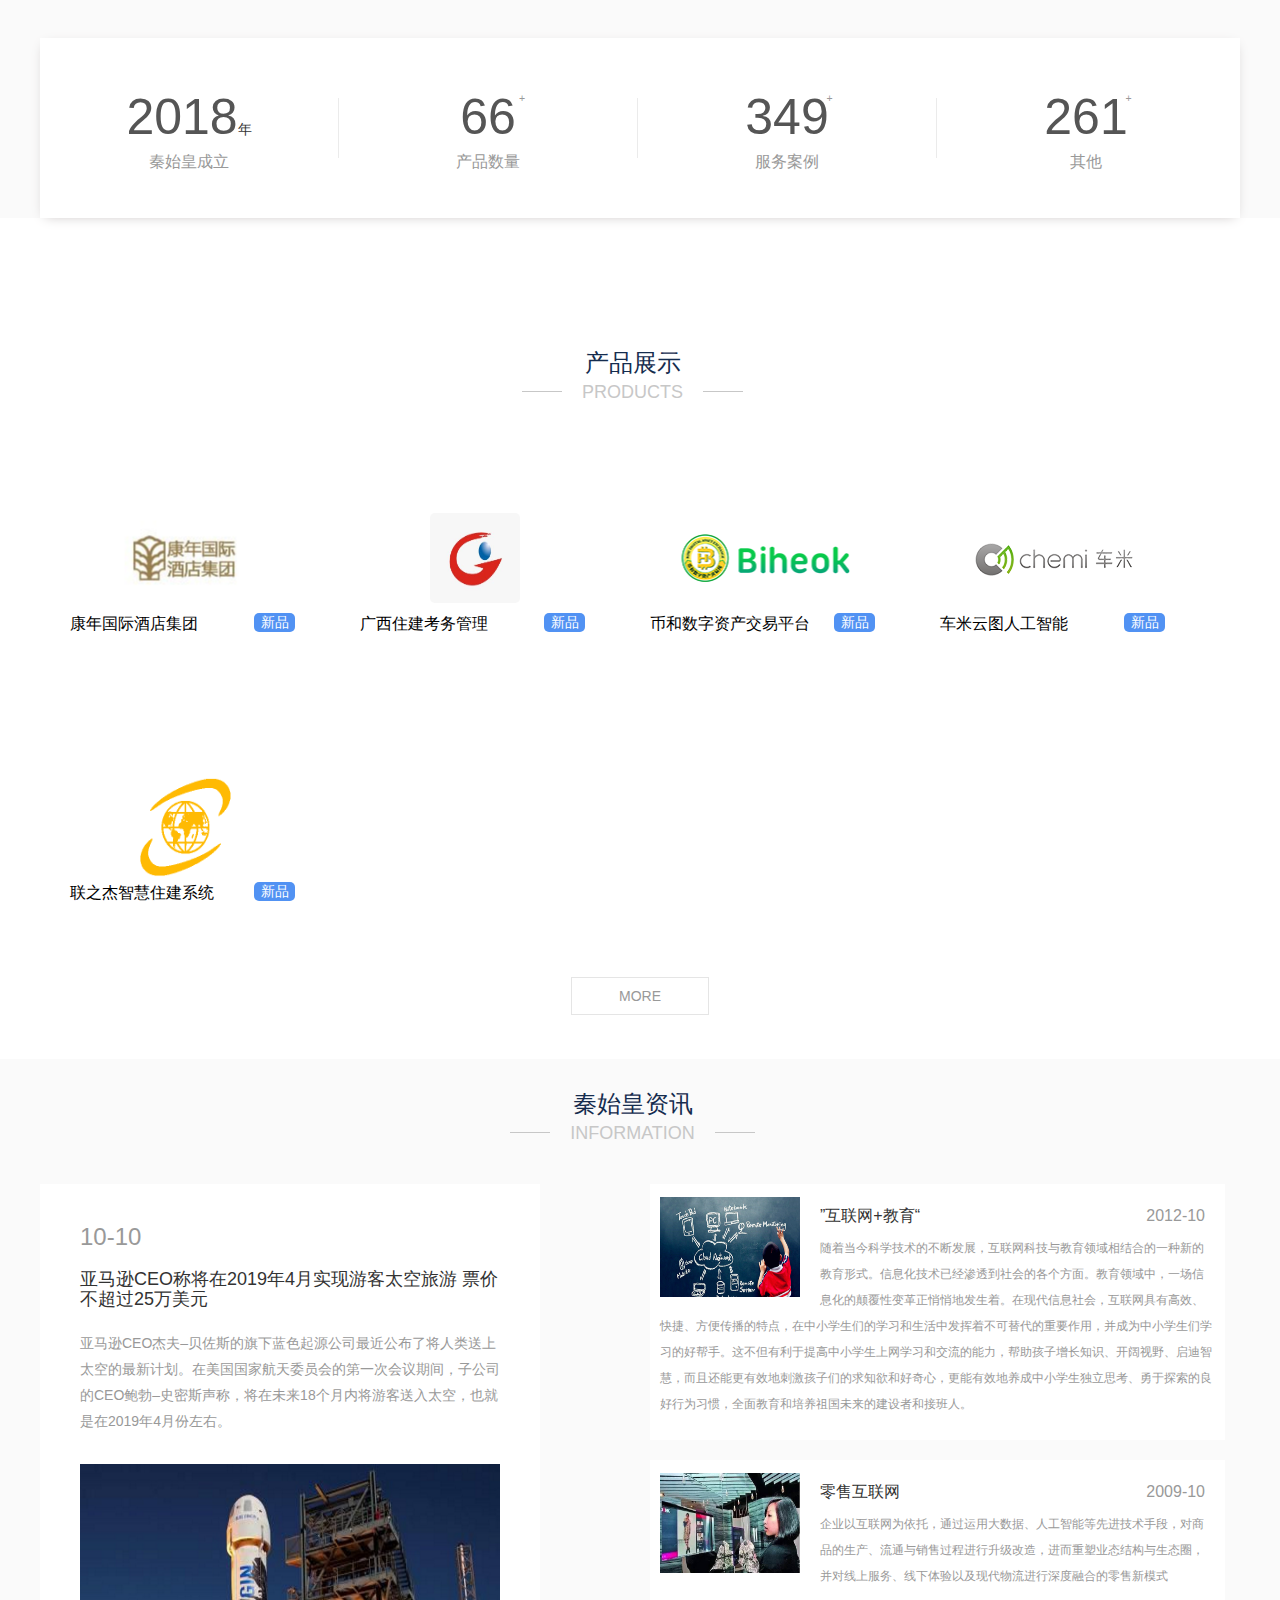
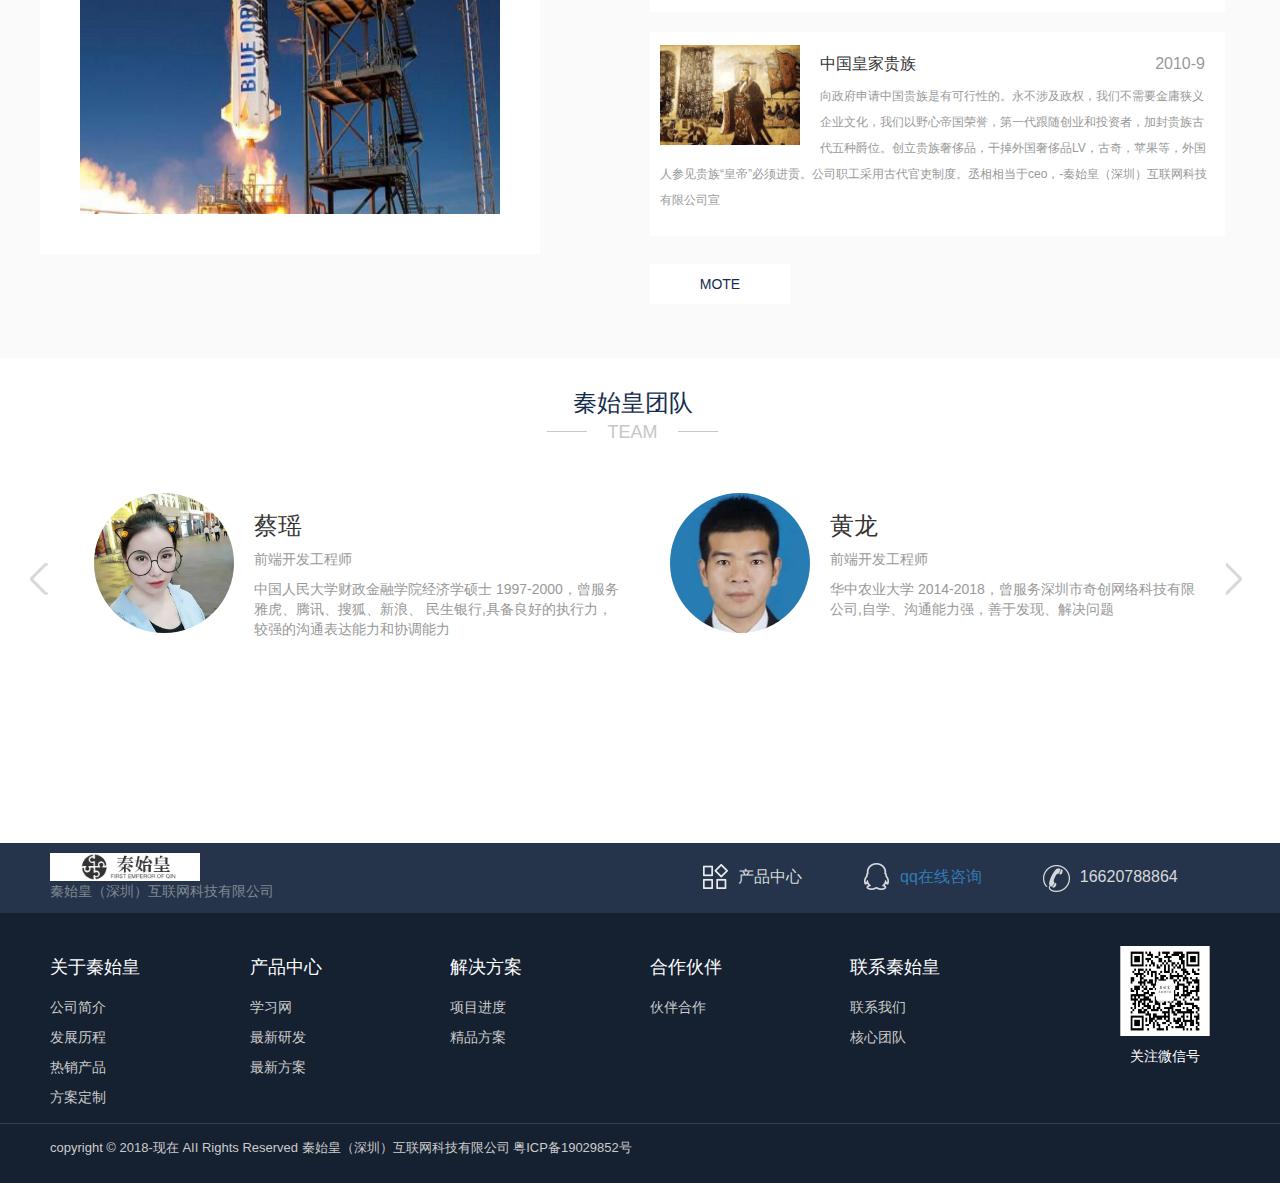
==== commit e0c130e1: "da" ====
--- a/index.html
+++ b/index.html
@@ -412,7 +412,7 @@
         </div>
         <div class="base">
             <div class="w1200">
-                <p class="col-lg-7 pull-left">copyright © 2018-现在 AII Rights Reserved 秦始皇（深圳）互联网科技有限公司  <a href="https://www.miibeian.gov.cn/" target="_blank">粤ICP备19029852号</a> </p>
+                <p class="col-lg-7 pull-left">copyright © 2018-现在 AII Rights Reserved 秦始皇（深圳）互联网科技有限公司  <a href="https://www.beian.miit.gov.cn/" target="_blank">粤ICP备19029852号</a> </p>
                 <!-- <p class="pull-right">技术支持：水禾田科技软件有限公司 粤ICP备XXXXXXXX号</p> -->
             </div>
         </div>
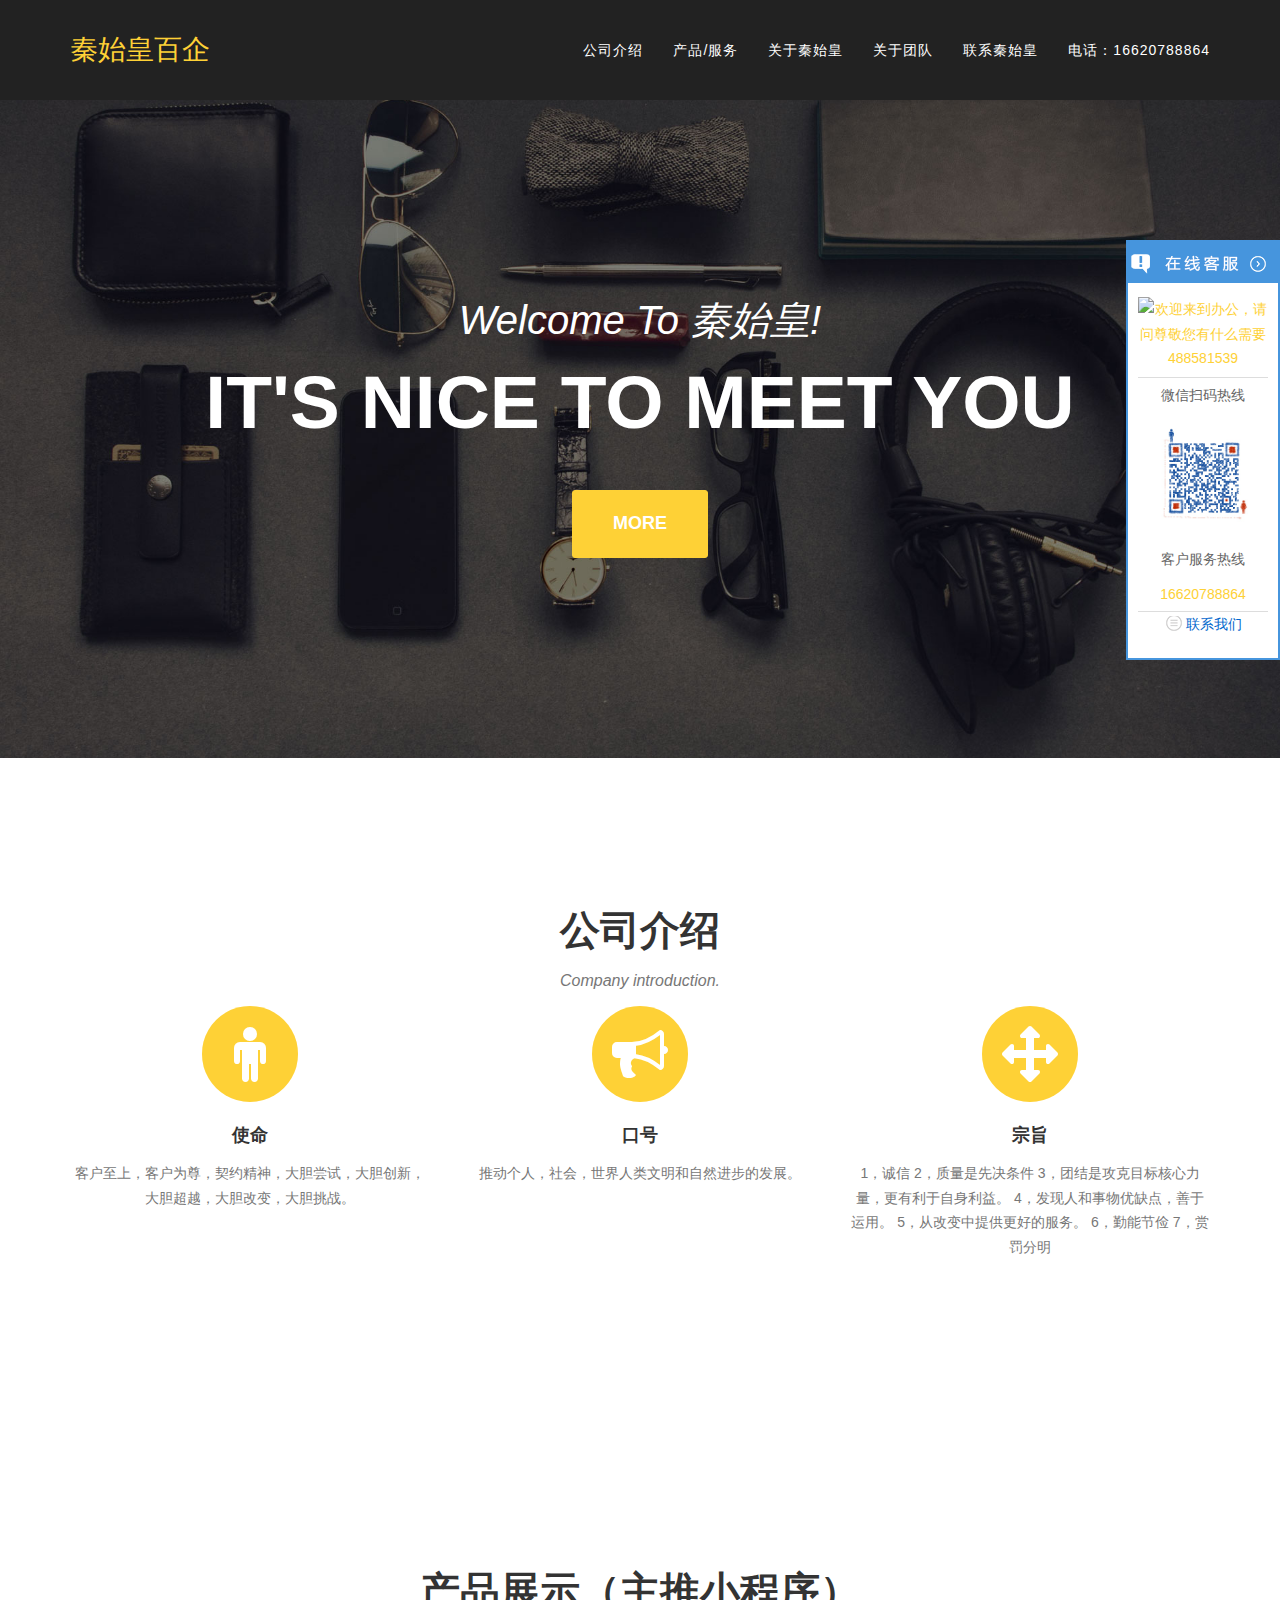
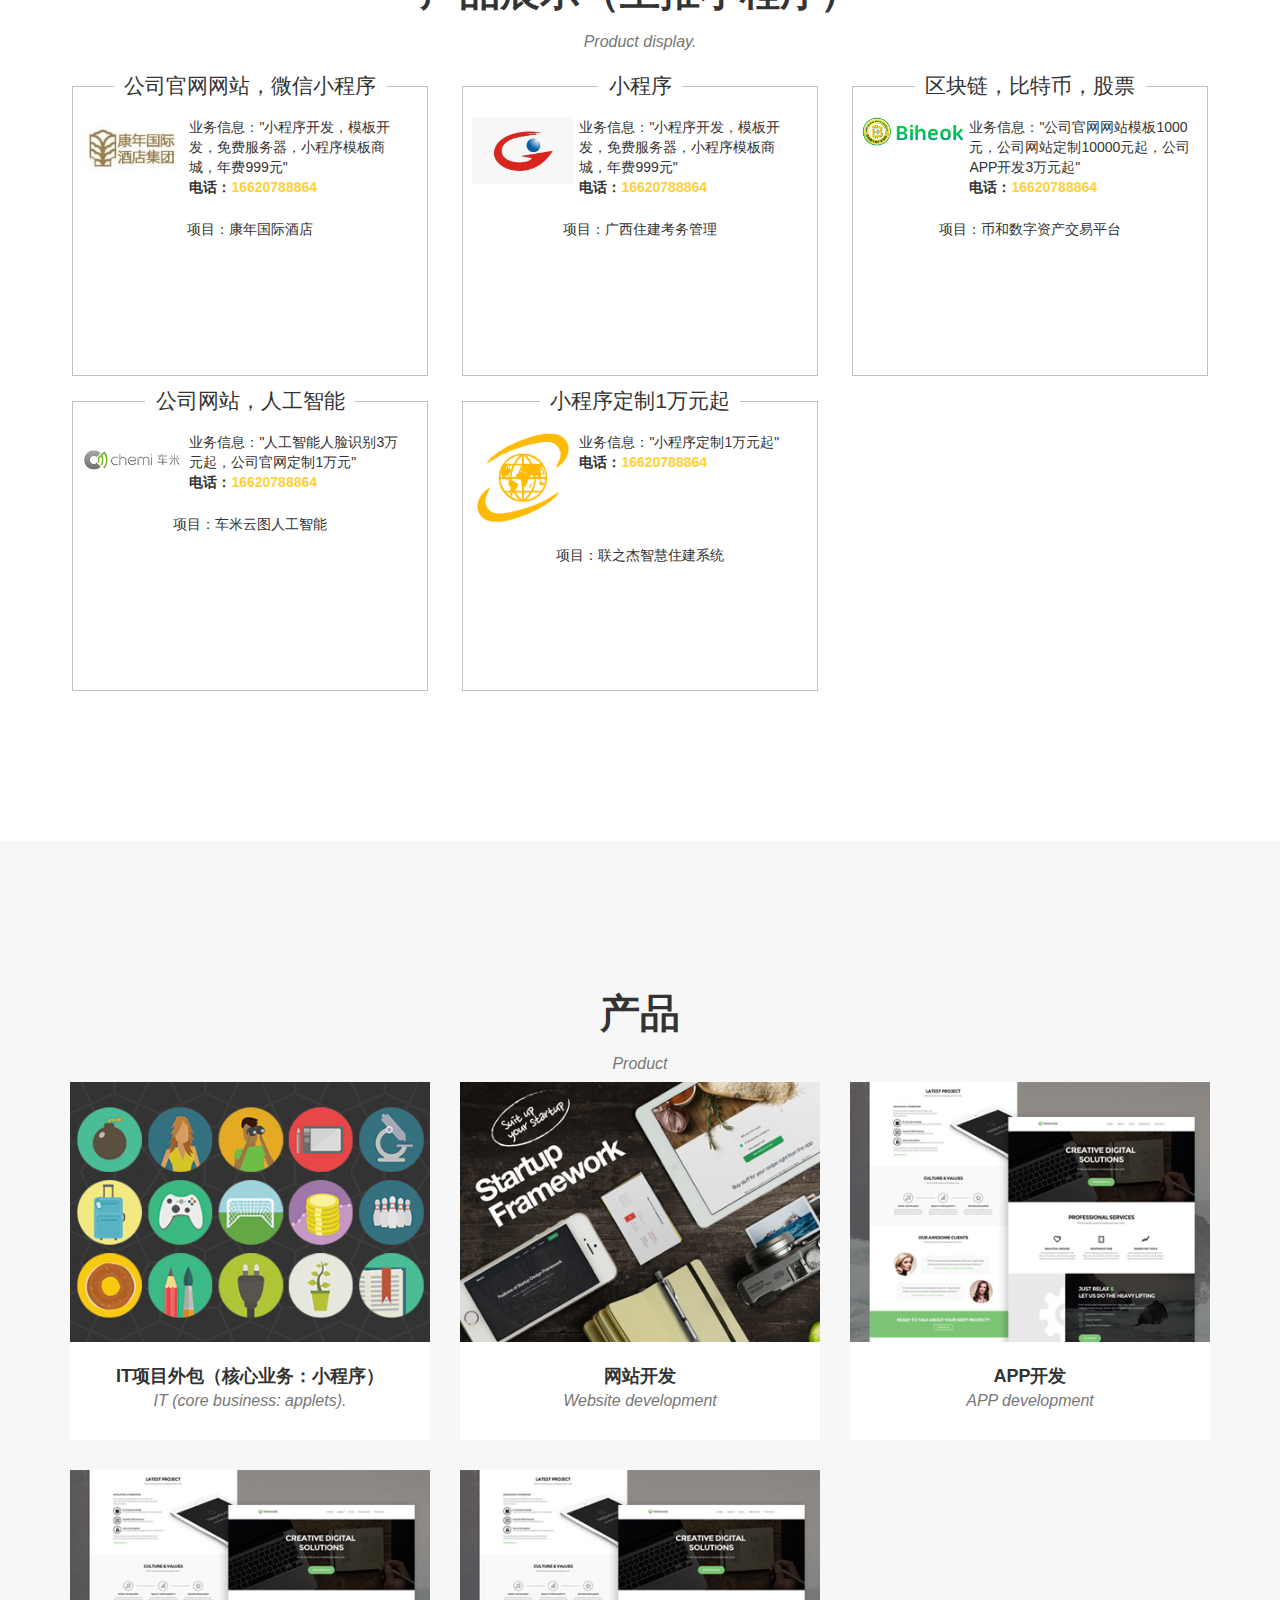
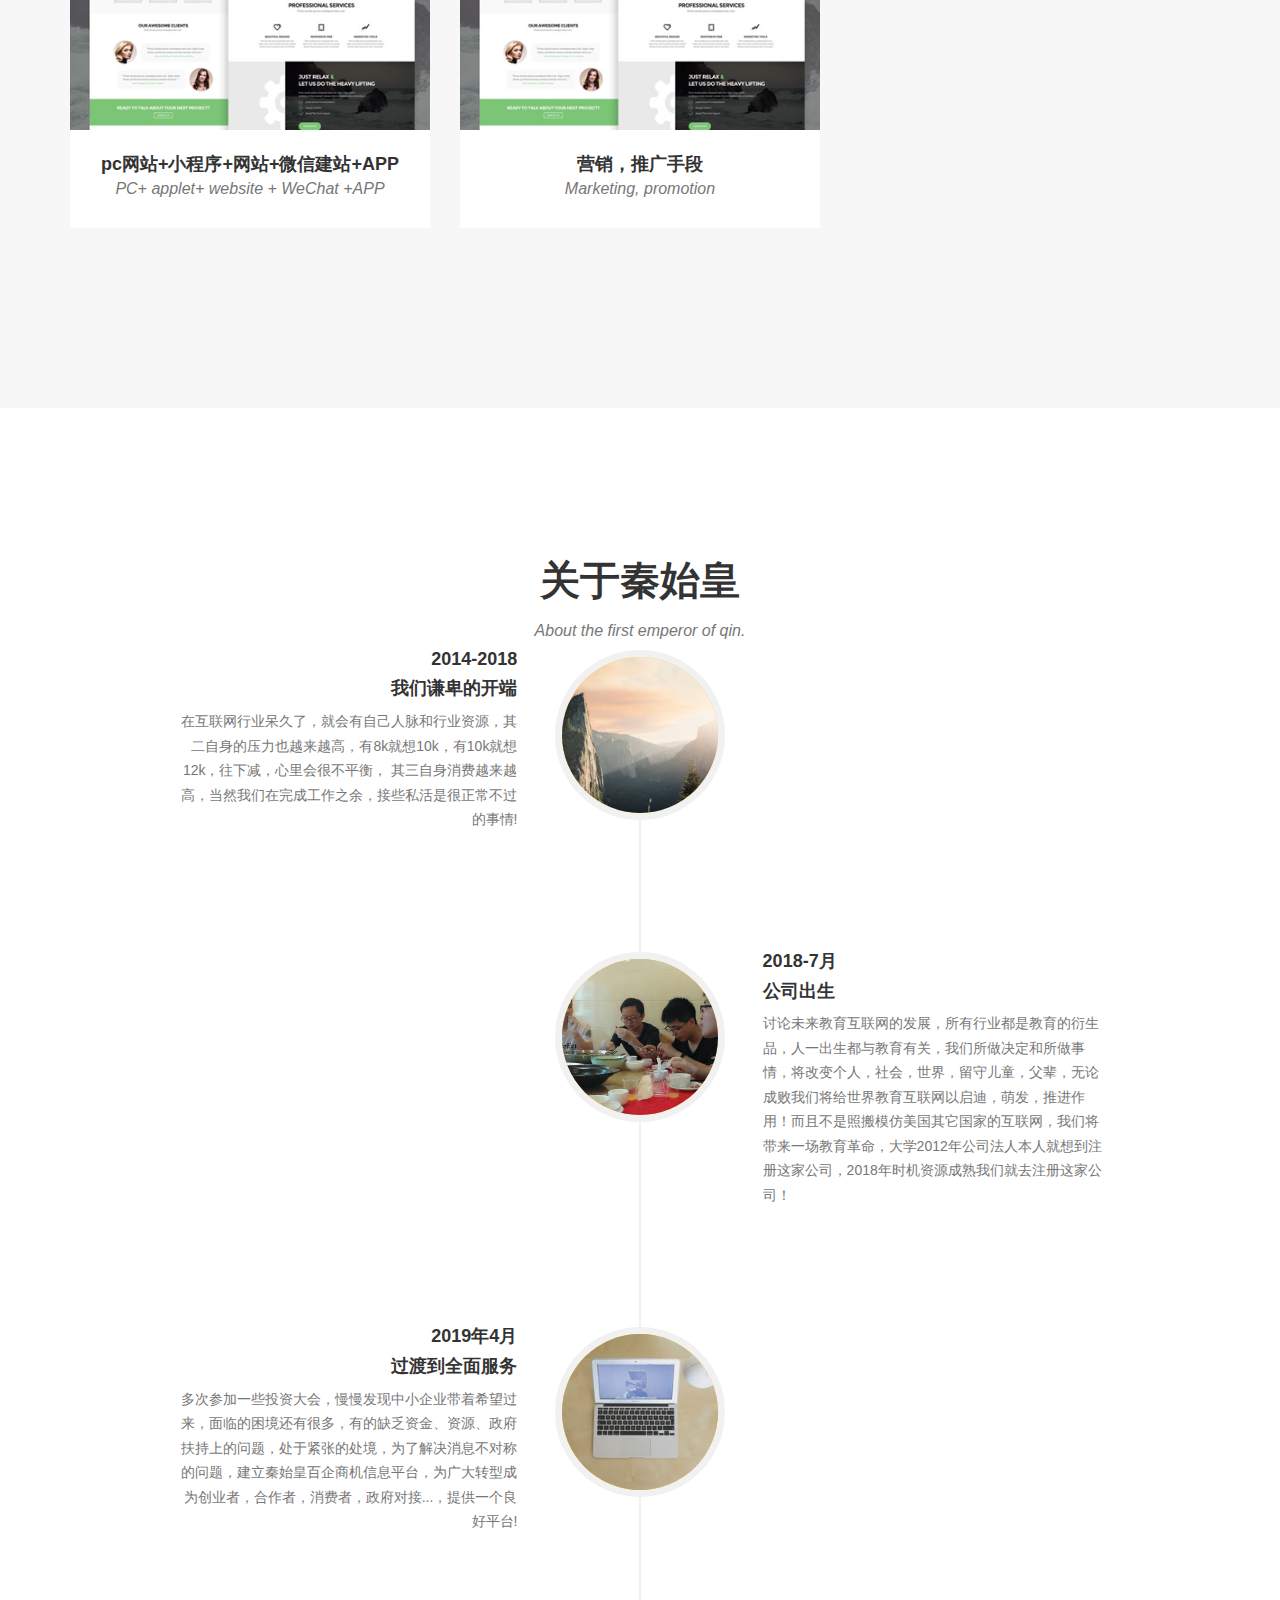
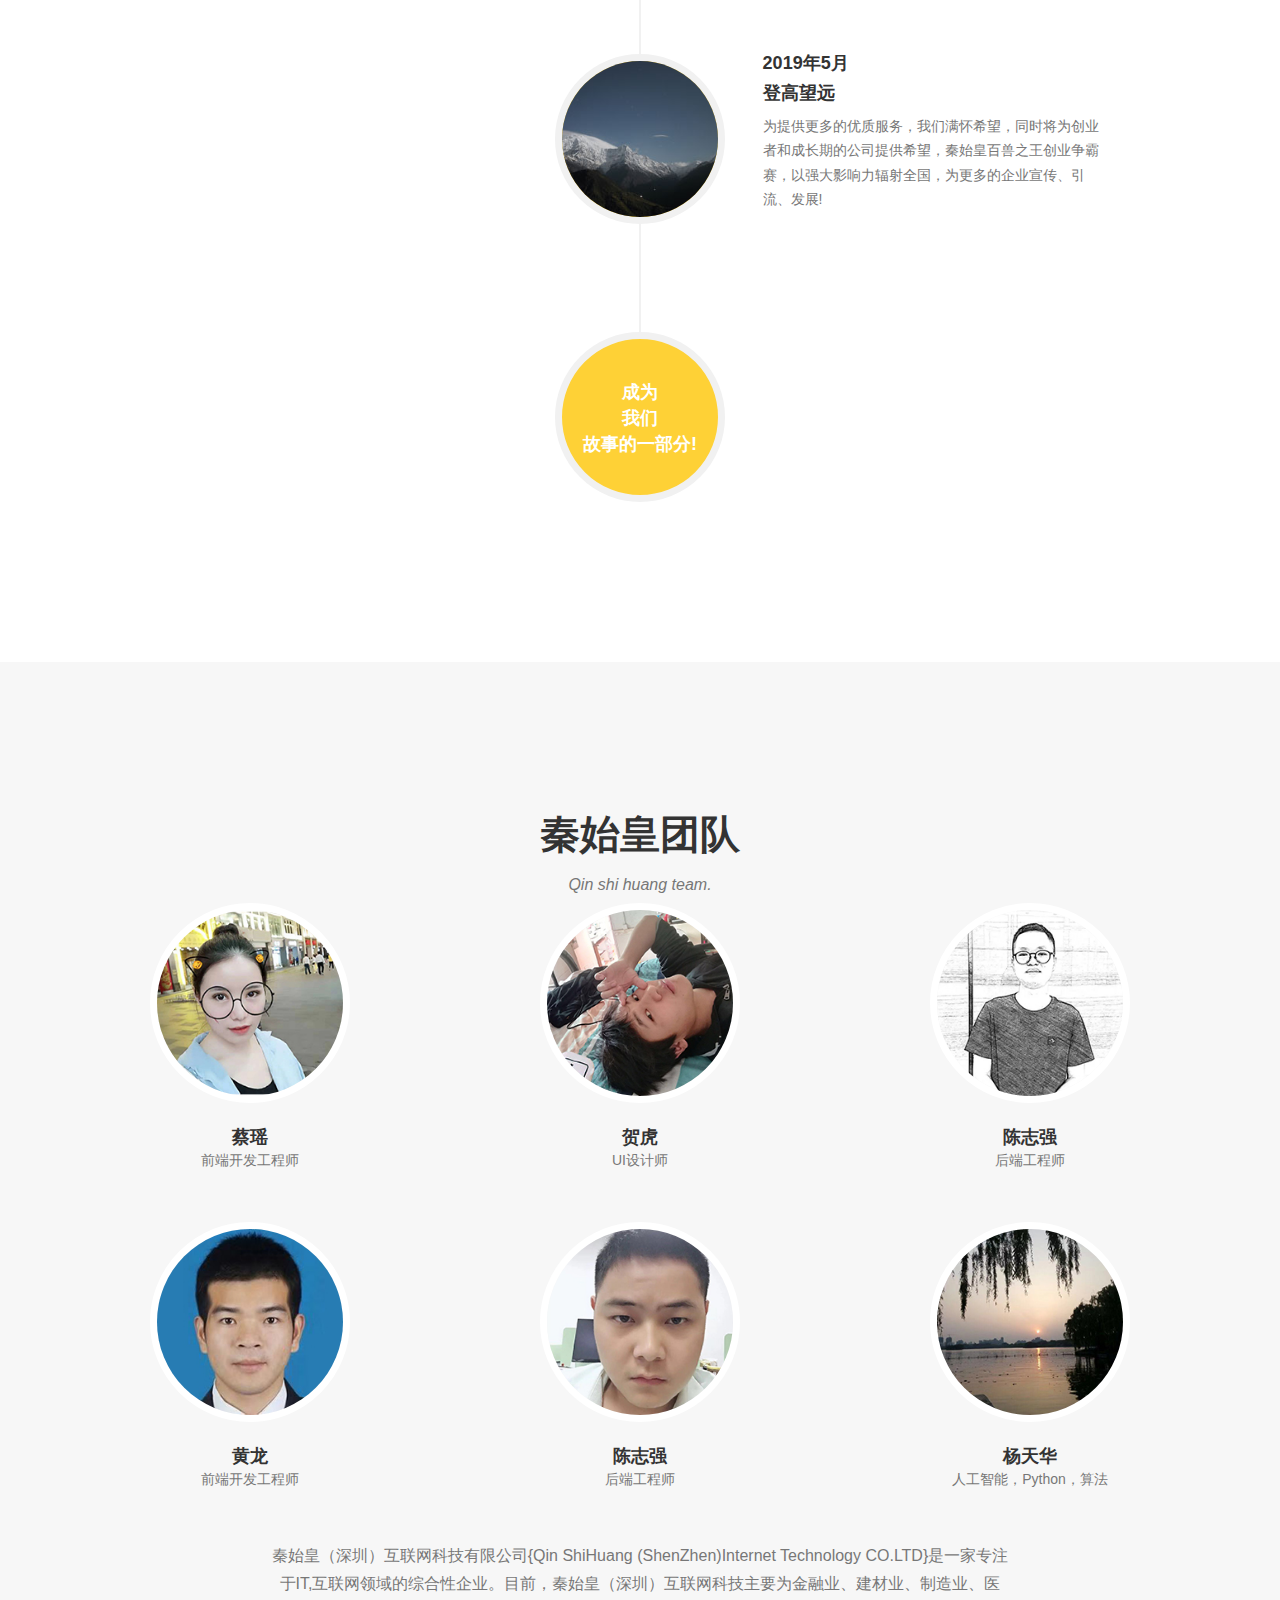
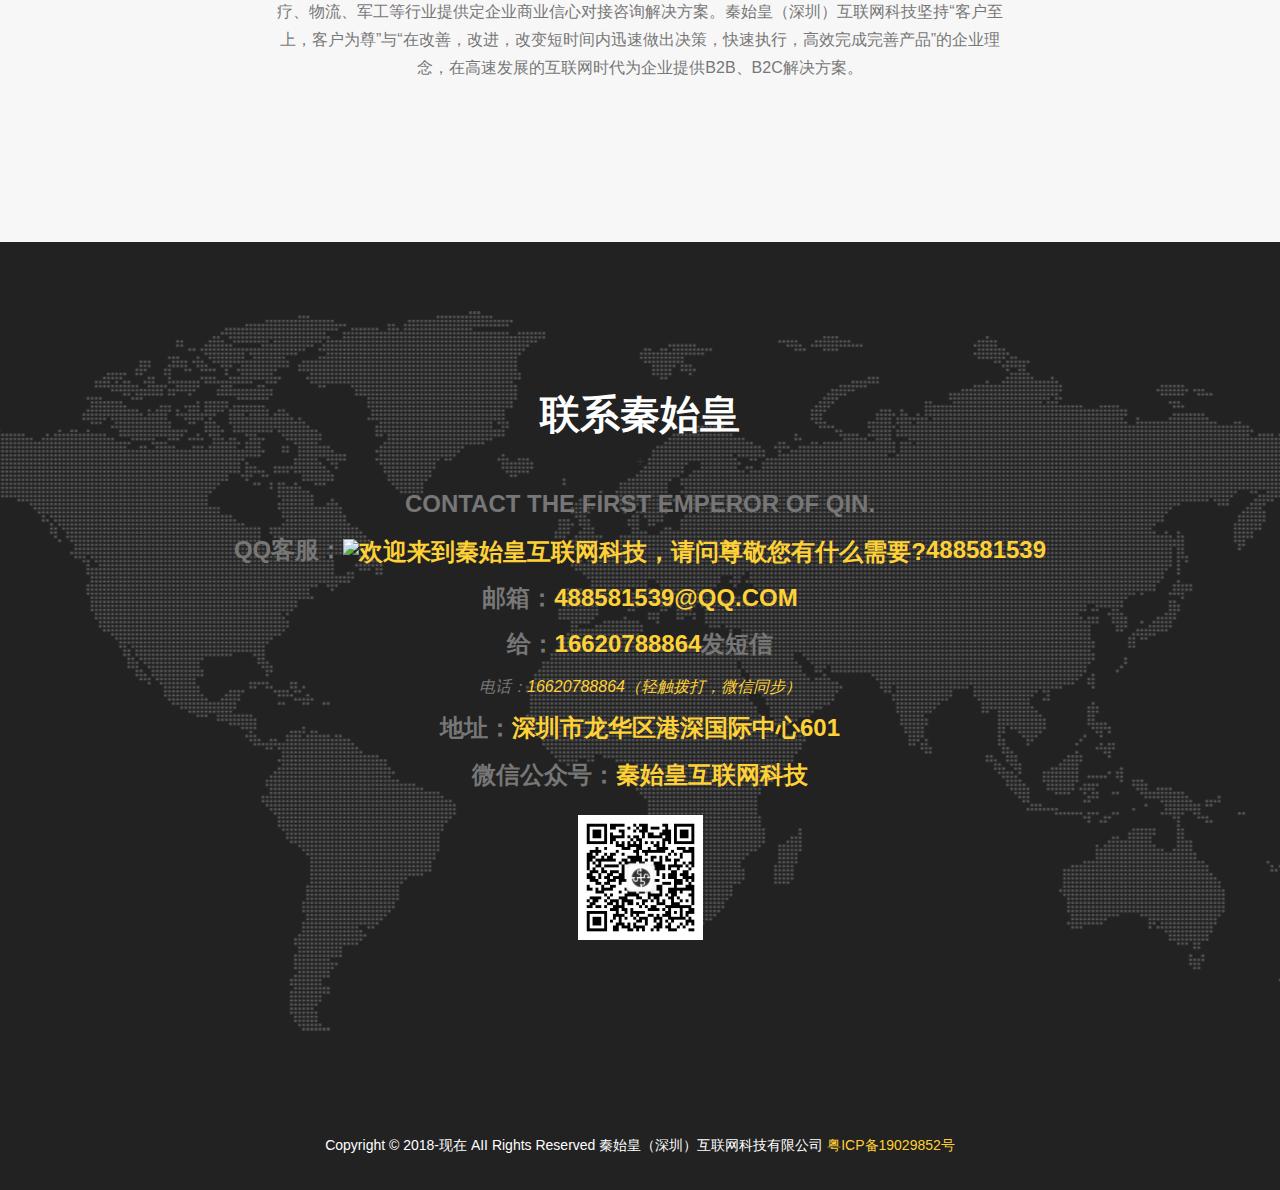
==== commit 22faaf49: "genggai" ====
--- a/index.html
+++ b/index.html
@@ -1,440 +1,854 @@
-<!DOCTYPE HTML>
-<html>
+<!DOCTYPE html>
+<html lang="en">
+
 <head>
-    <meta http-equiv="Content-Type" content="text/html; charset=utf-8">
-    <title>秦始皇（深圳）互联网科技官网</title>
-    <link rel="stylesheet" href="css/layout.css">
-    <link rel="stylesheet" href="css/bootstrap.css">
-    <link rel="stylesheet" href="css/index.css">
-    <link rel="stylesheet" href="css/default_blue.css">
-    <link rel="icon" href="img/icon.jpg"  >
+
+    <meta charset="utf-8">
+    <meta http-equiv="X-UA-Compatible" content="IE=edge">
+    <meta name="viewport" content="width=device-width, initial-scale=1">
+    <meta name="description" content="">
+    <meta name="author" content="">
+
+    <title>秦始皇百企商机信息</title>
+    <link rel="icon" href="img/icon.jpg">
+    <!-- Bootstrap Core CSS -->
+    <link href="css/bootstrap.min.css" rel="stylesheet">
+
+    <!-- Custom CSS -->
+    <link href="css/agency.css" rel="stylesheet">
+    <link href="css/index.css" rel="stylesheet">
+
+    <!-- Custom Fonts -->
+    <link href="font-awesome-4.1.0/css/font-awesome.min.css" rel="stylesheet" type="text/css">
+    <link rel="stylesheet" type="text/css" href="css/kefu.css">
+
 
 </head>
-<body>
-    <!--------导航---------->
-    <div class="navbar navbar-default" role="navigation">
-        <div class="w1200">
-            　<div class="navbar-header">
-                　 <img src="img/logo.png">
-                　</div>
-            <ul class="nav navbar-nav" id="proinfo">
-                <li class="active"><a href="index.html">首页</a></li>
-                <li><a href="page/about.html">关于秦始皇</a>
-                    <div class="prosmore hide">
-                        <ul>
-                            <li><span><a href="page/about.html#intro">公司简介</a></span></li>
-                            <li><span><a href="page/about.html#SOA">组织架构</a></span></li>
-                            <li><span><a href="page/about.html#patentAptitude">专利与资质</a></span></li>
-                            <li><span><a href="page/culture.html">企业文化</a></span></li>
-                            <li><span><a href="page/about.html#develop">发展历程</a></span></li>
-                        </ul>
-                    </div>
-                </li>
-                <li><a href="page/product.html#copyright">产品中心</a>
-                    <div class="prosmore hide">
-                        <ul>
-                            <li><span><a href="page/product.html#item">IT项目外包</a></span></li>
-                            <!-- <li><span><a href="page/product.html#talents">IT人才外包</a></span></li> -->
-
-
-                        </ul>
-                    </div>
-                </li>
-                <li><a href="page/program.html">解决方案</a>
-                    <div class="prosmore hide">
-                        <ul>
-                            <li><span><a href="page/program.html#progress">项目进度解决方案</a></span></li>
-                            <li><span><a href="page/program.html#competitive">精品方案</a></span></li>
-                            <li><span><a href="page/program.html#newest">最新方案</a></span></li>
-                            <li><span><a href="page/program.html#customization">方案定制</a></span></li>
-                           
-                            
-                        </ul>
-                    </div>
-                </li>
-                <li><a href="page/teamwork.html">合作伙伴</a>
-                    <div class="prosmore hide">
-                        <ul>
-                            <li><span><a href="page/teamwork.html">合作伙伴</a></span></li>
-                         
-
-                        </ul>
-                    </div>
-                </li>
-                <li><a href="page/relation.html">联系秦始皇</a>
-                    <div class="prosmore hide astype">
-                        <ul>
-                            <li title="请拨打页面底部总负责人电话"><span><a href="#phone">投资者联系</a></span></li>
-                            <li><span><a href="page/relation.html#we">联系我们</a></span></li>
-                            <li><span><a href="page/relation.html#technology">技术支持</a></span></li>
-                            <li><span><a href="page/relation.html#CareersJoin">诚聘精英</a></span></li>
-                        </ul>
-                    </div>
-                </li>
-                <li><a href="tel:16620788864">电话：16620788864</a></li>
-            </ul>
-            <!-- <form action="##" class="navbar-form navbar-right" rol="search">
-                <div class="form-group">
-                   <input type="text" class="form-control" placeholder="请输入关键词" />
-                   <button type="submit" class="btn"><img src="img/search.png"></button>
-                </div>
-             </form> -->
-        </div>
-
+
+<body id="page-top" class="index">
+
+    <!-- Navigation -->
+    <nav class="navbar navbar-default navbar-fixed-top">
+        <div class="container">
+            <!-- Brand and toggle get grouped for better mobile display -->
+            <div class="navbar-header page-scroll">
+                <button type="button" class="navbar-toggle" data-toggle="collapse"
+                    data-target="#bs-example-navbar-collapse-1">
+                    <span class="sr-only">Toggle navigation</span>
+                    <span class="icon-bar"></span>
+                    <span class="icon-bar"></span>
+                    <span class="icon-bar"></span>
+                </button>
+                <a class="navbar-brand page-scroll" href="#page-top">秦始皇百企</a>
+            </div>
+
+            <!-- Collect the nav links, forms, and other content for toggling -->
+            <div class="collapse navbar-collapse" id="bs-example-navbar-collapse-1">
+                <ul class="nav navbar-nav navbar-right">
+                    <li class="hidden">
+                        <a href="#page-top"></a>
+                    </li>
+                    <li>
+                        <a class="page-scroll" href="#services">公司介绍</a>
+                    </li>
+                    <li>
+                        <a class="page-scroll" href="#portfolio">产品/服务</a>
+                    </li>
+                    <li>
+                        <a class="page-scroll" href="#about">关于秦始皇</a>
+                    </li>
+                    <li>
+                        <a class="page-scroll" href="#team">关于团队</a>
+                    </li>
+                    <li>
+                        <a class="page-scroll" href="#contact">联系秦始皇</a>
+                    </li>
+                    <li>
+                        <a class="" href="tel:16620788864">电话：16620788864</a>
+                    </li>
+                </ul>
+            </div>
+            <!-- /.navbar-collapse -->
+        </div>
+        <!-- /.container-fluid -->
+    </nav>
+
+    <!-- Header -->
+    <header>
+        <div class="container">
+            <div class="intro-text">
+                <div class="intro-lead-in">Welcome To 秦始皇!</div>
+                <div class="intro-heading">It's Nice To Meet You</div>
+                <a href="#services" class="page-scroll btn btn-xl">More</a>
+            </div>
+        </div>
+    </header>
+
+    <!-- Services Section -->
+    <section id="services">
+        <div class="container">
+            <div class="row">
+                <div class="col-lg-12 text-center">
+                    <h2 class="section-heading">公司介绍</h2>
+                    <h3 class="section-subheading text-muted">Company introduction.</h3>
+                </div>
+            </div>
+            <div class="row text-center">
+                <div class="col-md-4">
+                    <span class="fa-stack fa-4x">
+                        <i class="fa fa-circle fa-stack-2x text-primary"></i>
+                        <i class="fa fa-male fa-stack-1x fa-inverse"></i>
+                    </span>
+                    <h4 class="service-heading">使命</h4>
+                    <p class="text-muted">客户至上，客户为尊，契约精神，大胆尝试，大胆创新，大胆超越，大胆改变，大胆挑战。</p>
+                </div>
+                <div class="col-md-4">
+                    <span class="fa-stack fa-4x">
+                        <i class="fa fa-circle fa-stack-2x text-primary"></i>
+                        <i class="fa fa-bullhorn fa-stack-1x fa-inverse"></i>
+                    </span>
+                    <h4 class="service-heading">口号</h4>
+                    <p class="text-muted">推动个人，社会，世界人类文明和自然进步的发展。</p>
+                </div>
+                <div class="col-md-4">
+                    <span class="fa-stack fa-4x">
+                        <i class="fa fa-circle fa-stack-2x text-primary"></i>
+                        <i class="fa fa-arrows fa-stack-1x fa-inverse"></i>
+                    </span>
+                    <h4 class="service-heading">宗旨</h4>
+                    <p class="text-muted">1，诚信
+                        2，质量是先决条件
+                        3，团结是攻克目标核心力量，更有利于自身利益。
+                        4，发现人和事物优缺点，善于运用。
+                        5，从改变中提供更好的服务。
+                        6，勤能节俭
+                        7，赏罚分明</p>
+                </div>
+            </div>
+        </div>
+    </section>
+    <section id="servicesinfo" class="contentinfo">
+        <div class="container">
+            <div class="row text-center">
+                <div class="row">
+                    <div class="col-lg-12 text-center">
+                        <h2 class="section-heading">产品展示（主推小程序）</h2>
+                        <h3 class="section-subheading text-muted">Product display.</h3>
+                    </div>
+                </div>
+                <div class="col-md-4">
+                    <fieldset class="fieldset">
+                        <legend>公司官网网站，微信小程序</legend>
+                        <div class="content">
+                            <div class="top clearfix">
+                                <div class="left">
+                                    <img src="img/project/kangnian.jpg" alt="">
+                                </div>
+                                <div class="right">
+                                    <span>
+                                        业务信息："小程序开发，模板开发，免费服务器，小程序模板商城，年费999元"
+                                    </span>
+                                    <br>
+                                    <strong>电话：<a href="tel:16620788864">16620788864</a> </strong>
+                                </div>
+                            </div>
+                            <div class="bottom">
+                                <p>项目：康年国际酒店</p>
+
+                            </div>
+                        </div>
+                    </fieldset>
+                </div>
+                <div class="col-md-4">
+                    <fieldset class="fieldset">
+                        <legend>小程序</legend>
+                        <div class="content">
+                            <div class="top clearfix">
+                                <div class="left">
+                                    <img src="img/project/guangxi.jpg" alt="">
+                                </div>
+                                <div class="right">
+                                    <span>
+                                        业务信息："小程序开发，模板开发，免费服务器，小程序模板商城，年费999元"
+                                    </span>
+                                    <br>
+                                    <strong>电话：<a href="tel:16620788864">16620788864</a> </strong>
+                                </div>
+                            </div>
+                            <div class="bottom">
+                                <p>项目：广西住建考务管理 </p>
+
+                            </div>
+                        </div>
+                    </fieldset>
+                </div>
+                <div class="col-md-4">
+                    <fieldset class="fieldset">
+                        <legend>区块链，比特币，股票</legend>
+                        <div class="content">
+                            <div class="top clearfix">
+                                <div class="left">
+                                    <img src="img/project/bihe.png" alt="">
+                                </div>
+                                <div class="right">
+                                    <span>
+                                        业务信息："公司官网网站模板1000元，公司网站定制10000元起，公司APP开发3万元起"
+                                    </span>
+                                    <br>
+                                    <strong>电话：<a href="tel:16620788864">16620788864</a> </strong>
+                                </div>
+                            </div>
+                            <div class="bottom">
+                                <p>项目：币和数字资产交易平台 </p>
+
+                            </div>
+                        </div>
+                    </fieldset>
+                </div>
+                <div class="col-md-4">
+                    <fieldset class="fieldset">
+                        <legend>公司网站，人工智能</legend>
+                        <div class="content">
+                            <div class="top clearfix">
+                                <div class="left">
+                                    <img src="img/project/chemi.png" alt="">
+                                </div>
+                                <div class="right">
+                                    <span>
+                                        业务信息："人工智能人脸识别3万元起，公司官网定制1万元"
+                                    </span>
+                                    <br>
+                                    <strong>电话：<a href="tel:16620788864">16620788864</a> </strong>
+                                </div>
+                            </div>
+                            <div class="bottom">
+                                <p>项目：车米云图人工智能 </p>
+
+                            </div>
+                        </div>
+                    </fieldset>
+                </div>
+                <div class="col-md-4">
+                    <fieldset class="fieldset">
+                        <legend>小程序定制1万元起</legend>
+                        <div class="content">
+                            <div class="top clearfix">
+                                <div class="left">
+                                    <img src="img/project/lianzhijie.png" alt="">
+                                </div>
+                                <div class="right">
+                                    <span>
+                                        业务信息："小程序定制1万元起"
+                                    </span>
+                                    <br>
+                                    <strong>电话：<a href="tel:16620788864">16620788864</a> </strong>
+                                </div>
+                            </div>
+                            <div class="bottom">
+                                <p>项目：联之杰智慧住建系统  </p>
+
+                            </div>
+                        </div>
+                    </fieldset>
+                </div>
+              
+            </div>
+        </div>
+    </section>
+
+    <!-- Portfolio Grid Section -->
+    <section id="portfolio" class="bg-light-gray">
+        <div class="container">
+            <div class="row">
+                <div class="col-lg-12 text-center">
+                    <h2 class="section-heading">产品</h2>
+                    <h3 class="section-subheading text-muted">Product</h3>
+                </div>
+            </div>
+            <div class="row">
+                <div class="col-md-4 col-sm-6 portfolio-item">
+                    <a href="#portfolioModal1" class="portfolio-link" data-toggle="modal">
+                        <div class="portfolio-hover">
+                            <div class="portfolio-hover-content">
+                                <i class="fa fa-plus fa-3x"></i>
+                            </div>
+                        </div>
+                        <img src="img/portfolio/roundicons.png" class="img-responsive" alt="">
+                    </a>
+                    <div class="portfolio-caption">
+                        <h4>IT项目外包（核心业务：小程序）</h4>
+                        <p class="text-muted">IT (core business: applets).</p>
+                    </div>
+                </div>
+                <div class="col-md-4 col-sm-6 portfolio-item">
+                    <a href="#portfolioModal2" class="portfolio-link" data-toggle="modal">
+                        <div class="portfolio-hover">
+                            <div class="portfolio-hover-content">
+                                <i class="fa fa-plus fa-3x"></i>
+                            </div>
+                        </div>
+                        <img src="img/portfolio/startup-framework.png" class="img-responsive" alt="">
+                    </a>
+                    <div class="portfolio-caption">
+                        <h4>网站开发</h4>
+                        <p class="text-muted">Website development</p>
+                    </div>
+                </div>
+                <div class="col-md-4 col-sm-6 portfolio-item">
+                    <a href="#portfolioModal3" class="portfolio-link" data-toggle="modal">
+                        <div class="portfolio-hover">
+                            <div class="portfolio-hover-content">
+                                <i class="fa fa-plus fa-3x"></i>
+                            </div>
+                        </div>
+                        <img src="img/portfolio/treehouse.png" class="img-responsive" alt="">
+                    </a>
+                    <div class="portfolio-caption">
+                        <h4>APP开发</h4>
+                        <p class="text-muted">APP development</p>
+                    </div>
+                </div>
+                
+                <div class="col-md-4 col-sm-6 portfolio-item">
+                        <a href="#portfolioModal4" class="portfolio-link" data-toggle="modal">
+                            <div class="portfolio-hover">
+                                <div class="portfolio-hover-content">
+                                    <i class="fa fa-plus fa-3x"></i>
+                                </div>
+                            </div>
+                            <img src="img/portfolio/treehouse.png" class="img-responsive" alt="">
+                        </a>
+                        <div class="portfolio-caption">
+                            <h4>pc网站+小程序+网站+微信建站+APP</h4>
+                            <p class="text-muted">PC+ applet+ website + WeChat  +APP</p>
+                        </div>
+                </div>
+                <div class="col-md-4 col-sm-6 portfolio-item">
+                        <a href="#portfolioModal5" class="portfolio-link" data-toggle="modal">
+                            <div class="portfolio-hover">
+                                <div class="portfolio-hover-content">
+                                    <i class="fa fa-plus fa-3x"></i>
+                                </div>
+                            </div>
+                            <img src="img/portfolio/treehouse.png" class="img-responsive" alt="">
+                        </a>
+                        <div class="portfolio-caption">
+                            <h4>营销，推广手段</h4>
+                            <p class="text-muted">Marketing, promotion</p>
+                        </div>
+                </div>
+                
+            </div>
+        </div>
+    </section>
+
+    <!-- About Section -->
+    <section id="about">
+        <div class="container">
+            <div class="row">
+                <div class="col-lg-12 text-center">
+                    <h2 class="section-heading">关于秦始皇</h2>
+                    <h3 class="section-subheading text-muted">About the first emperor of qin.</h3>
+                </div>
+            </div>
+            <div class="row">
+                <div class="col-lg-12">
+                    <ul class="timeline">
+                        <li>
+                            <div class="timeline-image">
+                                <img class="img-circle img-responsive" src="img/about/1.jpg" alt="">
+                            </div>
+                            <div class="timeline-panel">
+                                <div class="timeline-heading">
+                                    <h4>2014-2018</h4>
+                                    <h4 class="subheading">我们谦卑的开端</h4>
+                                </div>
+                                <div class="timeline-body">
+                                    <p class="text-muted">
+                                        在互联网行业呆久了，就会有自己人脉和行业资源，其二自身的压力也越来越高，有8k就想10k，有10k就想12k，往下减，心里会很不平衡，
+                                        其三自身消费越来越高，当然我们在完成工作之余，接些私活是很正常不过的事情!</p>
+                                </div>
+                            </div>
+                        </li>
+                        <li class="timeline-inverted">
+                            <div class="timeline-image">
+                                <img class="img-circle img-responsive" src="img/about/2.jpg" alt="">
+                            </div>
+                            <div class="timeline-panel">
+                                <div class="timeline-heading">
+                                    <h4>2018-7月</h4>
+                                    <h4 class="subheading">公司出生</h4>
+                                </div>
+                                <div class="timeline-body">
+                                    <p class="text-muted">
+                                        讨论未来教育互联网的发展，所有行业都是教育的衍生品，人一出生都与教育有关，我们所做决定和所做事情，将改变个人，社会，世界，留守儿童，父辈，无论成败我们将给世界教育互联网以启迪，萌发，推进作用！而且不是照搬模仿美国其它国家的互联网，我们将带来一场教育革命，大学2012年公司法人本人就想到注册这家公司，2018年时机资源成熟我们就去注册这家公司！
+                                    </p>
+                                </div>
+                            </div>
+                        </li>
+                        <li>
+                            <div class="timeline-image">
+                                <img class="img-circle img-responsive" src="img/about/3.jpg" alt="">
+                            </div>
+                            <div class="timeline-panel">
+                                <div class="timeline-heading">
+                                    <h4>2019年4月</h4>
+                                    <h4 class="subheading">过渡到全面服务</h4>
+                                </div>
+                                <div class="timeline-body">
+                                    <p class="text-muted">
+                                        多次参加一些投资大会，慢慢发现中小企业带着希望过来，面临的困境还有很多，有的缺乏资金、资源、政府扶持上的问题，处于紧张的处境，为了解决消息不对称的问题，建立秦始皇百企商机信息平台，为广大转型成为创业者，合作者，消费者，政府对接...，提供一个良好平台!
+                                    </p>
+                                </div>
+                            </div>
+                        </li>
+                        <li class="timeline-inverted">
+                            <div class="timeline-image">
+                                <img class="img-circle img-responsive" src="img/about/4.jpg" alt="">
+                            </div>
+                            <div class="timeline-panel">
+                                <div class="timeline-heading">
+                                    <h4>2019年5月</h4>
+                                    <h4 class="subheading">登高望远</h4>
+                                </div>
+                                <div class="timeline-body">
+                                    <p class="text-muted">
+                                        为提供更多的优质服务，我们满怀希望，同时将为创业者和成长期的公司提供希望，秦始皇百兽之王创业争霸赛，以强大影响力辐射全国，为更多的企业宣传、引流、发展!</p>
+                                </div>
+                            </div>
+                        </li>
+                        <li class="timeline-inverted">
+                            <div class="timeline-image">
+                                <h4>成为
+                                    <br>我们
+                                    <br>故事的一部分!</h4>
+                            </div>
+                        </li>
+                    </ul>
+                </div>
+            </div>
+        </div>
+    </section>
+
+    <!-- Team Section -->
+    <section id="team" class="bg-light-gray">
+        <div class="container">
+            <div class="row">
+                <div class="col-lg-12 text-center">
+                    <h2 class="section-heading">秦始皇团队</h2>
+                    <h3 class="section-subheading text-muted">Qin shi huang team.</h3>
+                </div>
+            </div>
+            <div class="row">
+                <div class="col-sm-4">
+                    <div class="team-member">
+                        <img src="img/team/4.jpg" class="img-responsive img-circle" alt="">
+                        <h4>蔡瑶</h4>
+                        <p class="text-muted">前端开发工程师</p>
+                        <!-- <ul class="list-inline social-buttons">
+                            <li><a href="#"><i class="fa fa-twitter"></i></a>
+                            </li>
+                            <li><a href="#"><i class="fa fa-facebook"></i></a>
+                            </li>
+                            <li><a href="#"><i class="fa fa-linkedin"></i></a>
+                            </li>
+                        </ul> -->
+                    </div>
+                </div>
+                <div class="col-sm-4">
+                    <div class="team-member">
+                        <img src="img/team/9.jpg" class="img-responsive img-circle" alt="">
+                        <h4>贺虎</h4>
+                        <p class="text-muted">UI设计师</p>
+                        <!-- <ul class="list-inline social-buttons">
+                            <li><a href="#"><i class="fa fa-twitter"></i></a>
+                            </li>
+                            <li><a href="#"><i class="fa fa-facebook"></i></a>
+                            </li>
+                            <li><a href="#"><i class="fa fa-linkedin"></i></a>
+                            </li>
+                        </ul> -->
+                    </div>
+                </div>
+                <div class="col-sm-4">
+                    <div class="team-member">
+                        <img src="img/team/5.jpg" class="img-responsive img-circle" alt="">
+                        <h4>陈志强</h4>
+                        <p class="text-muted">后端工程师</p>
+                        <!-- <ul class="list-inline social-buttons">
+                            <li><a href="#"><i class="fa fa-twitter"></i></a>
+                            </li>
+                            <li><a href="#"><i class="fa fa-facebook"></i></a>
+                            </li>
+                            <li><a href="#"><i class="fa fa-linkedin"></i></a>
+                            </li>
+                        </ul> -->
+                    </div>
+                </div>
+            </div>
+            <div class="row">
+                <div class="col-sm-4">
+                    <div class="team-member">
+                        <img src="img/team/6.jpg" class="img-responsive img-circle" alt="">
+                        <h4>黄龙</h4>
+                        <p class="text-muted">前端开发工程师</p>
+                        <!-- <ul class="list-inline social-buttons">
+                            <li><a href="#"><i class="fa fa-twitter"></i></a>
+                            </li>
+                            <li><a href="#"><i class="fa fa-facebook"></i></a>
+                            </li>
+                            <li><a href="#"><i class="fa fa-linkedin"></i></a>
+                            </li>
+                        </ul> -->
+                    </div>
+                </div>
+                <div class="col-sm-4">
+                    <div class="team-member">
+                        <img src="img/team/7.jpg" class="img-responsive img-circle" alt="">
+                        <h4>陈志强</h4>
+                        <p class="text-muted">后端工程师</p>
+                        <!-- <ul class="list-inline social-buttons">
+                            <li><a href="#"><i class="fa fa-twitter"></i></a>
+                            </li>
+                            <li><a href="#"><i class="fa fa-facebook"></i></a>
+                            </li>
+                            <li><a href="#"><i class="fa fa-linkedin"></i></a>
+                            </li>
+                        </ul> -->
+                    </div>
+                </div>
+                <div class="col-sm-4">
+                    <div class="team-member">
+                        <img src="img/team/8.jpg" class="img-responsive img-circle" alt="">
+                        <h4>杨天华</h4>
+                        <p class="text-muted">人工智能，Python，算法</p>
+                        <!-- <ul class="list-inline social-buttons">
+                            <li><a href="#"><i class="fa fa-twitter"></i></a>
+                            </li>
+                            <li><a href="#"><i class="fa fa-facebook"></i></a>
+                            </li>
+                            <li><a href="#"><i class="fa fa-linkedin"></i></a>
+                            </li>
+                        </ul> -->
+                    </div>
+                </div>
+
+            </div>
+            <div class="row">
+                <div class="col-lg-8 col-lg-offset-2 text-center">
+                    <p class="large text-muted">秦始皇（深圳）互联网科技有限公司{Qin ShiHuang (ShenZhen)Internet Technology CO.LTD}是一家专注于IT,互联网领域的综合性企业。目前，秦始皇（深圳）互联网科技主要为金融业、建材业、制造业、医疗、物流、军工等行业提供定企业商业信心对接咨询解决方案。秦始皇（深圳）互联网科技坚持“客户至上，客户为尊”与“在改善，改进，改变短时间内迅速做出决策，快速执行，高效完成完善产品”的企业理念，在高速发展的互联网时代为企业提供B2B、B2C解决方案。
+                    </p>
+                </div>
+            </div>
+        </div>
+    </section>
+
+    <!-- Clients Aside -->
+    <!-- <aside class="clients">
+        <div class="container">
+            <div class="row">
+                    <div class="col-lg-12 text-center">
+                        <h2 class="section-heading">友情链接</h2>
+                        <h3 class="section-subheading text-muted">Link.</h3>
+                    </div>
+            </div>
+            <div class="row">
+                <div class="col-md-3 col-sm-6">
+                    <a href="#">
+                        <img src="img/logos/envato.jpg" class="img-responsive img-centered" alt="">
+                    </a>
+                </div>
+                <div class="col-md-3 col-sm-6">
+                    <a href="#">
+                        <img src="img/logos/designmodo.jpg" class="img-responsive img-centered" alt="">
+                    </a>
+                </div>
+                <div class="col-md-3 col-sm-6">
+                    <a href="#">
+                        <img src="img/logos/themeforest.jpg" class="img-responsive img-centered" alt="">
+                    </a>
+                </div>
+                <div class="col-md-3 col-sm-6">
+                    <a href="#">
+                        <img src="img/logos/creative-market.jpg" class="img-responsive img-centered" alt="">
+                    </a>
+                </div>
+            </div>
+        </div>
+    </aside> -->
+
+    <section id="contact">
+        <div class="container">
+            <div class="row">
+                <div class="col-lg-12 text-center">
+                    <h2 class="section-heading">联系秦始皇</h2>+
+                    <h3 class="text-muted">Contact the first emperor of qin.</h3>
+                    <h3 class="text-muted">QQ客服：<a target="_blank"
+                            href="http://wpa.qq.com/msgrd?v=3&uin=488581539&site=qq&menu=yes"><img border="0"
+                                src="http://wpa.qq.com/pa?p=2:488581539:51" alt="欢迎来到秦始皇互联网科技，请问尊敬您有什么需要?"
+                                title="欢迎来到秦始皇互联网科技，请问尊敬您有什么需要?" />488581539</a></h3>
+
+                    <h3 class="text-muted">邮箱：<a href="mailto:488581539@qq.com">488581539@qq.com</a></h3>
+                    <h3 class="text-muted">给：<a href="sms:16620788864">16620788864</a>发短信</h3>
+
+                    <h3 class="section-subheading text-muted">电话：<a href="tel:16620788864">16620788864（轻触拨打，微信同步）</a>
+                    </h3>
+                    <h3 class="text-muted">地址：<a href="geopoint:116.281469,39.866035">深圳市龙华区港深国际中心601</a></h3>
+                    <h3 class="wx_gongzhong text-muted">微信公众号：<a>秦始皇互联网科技</a><br /><br /><img src="img/wx_gongzhong.jpg"
+                            alt=""></h3>
+                </div>
+            </div>
+
+        </div>
+    </section>
+
+    <footer>
+        <div class="container">
+            <div class="row">
+                <div class="col-md-12">
+                    <span class="copyright">Copyright &copy; 2018-现在 AII Rights Reserved 秦始皇（深圳）互联网科技有限公司 </span>
+                    <a href="http://www.beian.miit.gov.cn/" target="_blank">粤ICP备19029852号</a>
+                </div>
+
+            </div>
+        </div>
+    </footer>
+
+    <!-- Portfolio Modals -->
+    <!-- Use the modals below to showcase details about your portfolio projects! -->
+
+    <!-- Portfolio Modal 1 -->
+    <div class="portfolio-modal modal fade" id="portfolioModal1" tabindex="-1" role="dialog" aria-hidden="true">
+        <div class="modal-content">
+            <div class="close-modal" data-dismiss="modal">
+                <div class="lr">
+                    <div class="rl">
+                    </div>
+                </div>
+            </div>
+            <div class="container">
+                <div class="row">
+                    <div class="col-lg-8 col-lg-offset-2">
+                        <div class="modal-body">
+                            <!-- Project Details Go Here -->
+                            <h2>IT项目外包（核心业务：小程序）</h2>
+                            <p class="item-intro text-muted"> IT (core business: applets).</p>
+                            <img class="img-responsive" src="img/portfolio/roundicons-free.png" alt="">
+                            <p>为保证项目风险将项目外包，风险由外包公司承担，有一定的风险，当然我们保存着实力，高手。 有3位左右前端6年以上开发经验，一天内写插件几千行js代码，没有bug，优化代码结构，优化性能，保证浏览器、app、小程序等运行流畅，python，java,NET,PHP,C++都有超过五年的开发经验，开发经验，按期或者提前完成任务。!</p>
+                            <p>
+                                <strong>小程序即可享受像app的功能，不用过多花钱，小程序模板999元即可享受发布、上线。带有支付小程序模板，一年包服务器1999元心动就来电话吧</strong><a
+                                    href="tel:16620788864">16620788864</a>
+                            </p>
+                            <ul class="list-inline">
+                                <li>2019年4月</li>
+                                <li>互联网变革</li>
+                                <li>从今天开始</li>
+                            </ul>
+                            <button type="button" class="btn btn-primary" data-dismiss="modal"><i
+                                    class="fa fa-times"></i> 关闭项目</button>
+                        </div>
+                    </div>
+                </div>
+            </div>
+        </div>
     </div>
 
-    <!--------banner---------->
-    <div class="banner">
-        <ul class="">
-            <li><a href="#"><img src="imgs/banner1.jpg" alt=""></a></li>
-            <li><a href="#"><img src="imgs/banner2.jpg" alt=""></a></li>
-            <li><a href="#"><img src="imgs/banner3.jpg" alt=""></a></li>
-            <li><a href="#"><img src="imgs/banner4.jpg" alt=""></a></li>
-        </ul>
-
-        <div class="left-btn"></div>
-        <div class="right-btn"></div>
-        <div class="img-btn-list"></div>
+    <!-- Portfolio Modal 2 -->
+    <div class="portfolio-modal modal fade" id="portfolioModal2" tabindex="-1" role="dialog" aria-hidden="true">
+        <div class="modal-content">
+            <div class="close-modal" data-dismiss="modal">
+                <div class="lr">
+                    <div class="rl">
+                    </div>
+                </div>
+            </div>
+            <div class="container">
+                <div class="row">
+                    <div class="col-lg-8 col-lg-offset-2">
+                        <div class="modal-body">
+                            <h2>网站开发</h2>
+                            <p class="item-intro text-muted">网站开发.</p>
+                            <img class="img-responsive img-centered" src="img/portfolio/startup-framework-preview.png"
+                                alt="">
+                            <p>展示公司信息，公司的业务、产品、新闻、公司重大发展方向，目标，社会价值、影响力，公司官网决定这公司的脸面，自身的收益。
+                            </p>
+                            <p> <strong>网站模板最低1000元起，公司官网定制最低10000元起，洽谈请联系</strong><a
+                                href="tel:16620788864">16620788864</a></p>
+                            <button type="button" class="btn btn-primary" data-dismiss="modal"><i
+                                    class="fa fa-times"></i> 关闭项目</button>
+                        </div>
+                    </div>
+                </div>
+            </div>
+        </div>
     </div>
-    <!--------业务服务---------->
-    <div class="w1200 business">
-        <div class="row text-center font">
-            <p>业务服务</p>
-            <h6><i></i>BUSINESS<i></i></h6>
-        </div>
-        <div class="wrap">
-            <div class="row rowSpan">
-               <!--  <a href="page/product.html" class="text-center">
-                    <h5>IT人才外包</h5>
-                    <b>COMPUTER</b>
-                </a> -->
-                <a href="page/product.html" class="text-center">
-                    <h5>IT项目外包</h5>
-                    <b>COMPUTER</b>
-                </a>
+
+    <!-- Portfolio Modal 3 -->
+    <div class="portfolio-modal modal fade" id="portfolioModal3" tabindex="-1" role="dialog" aria-hidden="true">
+        <div class="modal-content">
+            <div class="close-modal" data-dismiss="modal">
+                <div class="lr">
+                    <div class="rl">
+                    </div>
+                </div>
+            </div>
+            <div class="container">
+                <div class="row">
+                    <div class="col-lg-8 col-lg-offset-2">
+                        <div class="modal-body">
+                            <!-- Project Details Go Here -->
+                            <h2>APP开发</h2>
+                            <p class="item-intro text-muted">APP development</p>
+                            <img class="img-responsive img-centered" src="img/portfolio/golden-preview.png" alt="">
+                            <p>强大的app功能项目，带有巨大潜在的社会价值，社会效应，给自身带来巨大收益
+                            </p>
+                            <p> <strong>app模板5000元起，定制3万元起，觉得自己app有未来潜在价值请联系</strong><a href="tel:16620788864">16620788864</a>
+                            </p>
+                            <button type="button" class="btn btn-primary" data-dismiss="modal"><i
+                                    class="fa fa-times"></i> 关闭项目</button>
+                        </div>
+                    </div>
+                </div>
             </div>
         </div>
     </div>
 
-    <!--------关于秦始皇---------->
-    <div class="aboutUs">
-        <div class="row text-center font">
-            <p>关于秦始皇</p>
-            <h6><i></i>ABOUT US<i></i></h6>
-        </div>
-        <div class="w1200">
-            <dl>
-                <dt>秦始皇（深圳）互联网科技有限公司</dt>
-                <dd>
-                    秦始皇（深圳）互联网科技有限公司{Qin ShiHuang (ShenZhen)Internet Technology CO. LTD}是一家专<br>注于IT,互联网领域的综合性企业。<br>目前，秦始皇（深圳）互联网科技主要为金融业、建材业、制造业、医疗、物流、军工等行业提供定制化互联网产品及成熟解决方案。<br>秦始皇（深圳）互联网科技坚持“客户至上，客户为尊”与“在改善，改进，改变短时间内迅速做出决策，快速执行，高效完成完善产品”的企业理念，在高速发<br>展的互联网时代提供专业的产品解决方案。
-                </dd>
-                <dd><a href="page/about.html"><input class="btn" value="MORE"></a></dd>
-            </dl>
-            <img src="img/aboutUs.jpg">
+    <!-- Portfolio Modal 4 -->
+    <div class="portfolio-modal modal fade" id="portfolioModal4" tabindex="-1" role="dialog" aria-hidden="true">
+        <div class="modal-content">
+            <div class="close-modal" data-dismiss="modal">
+                <div class="lr">
+                    <div class="rl">
+                    </div>
+                </div>
+            </div>
+            <div class="container">
+                <div class="row">
+                    <div class="col-lg-8 col-lg-offset-2">
+                        <div class="modal-body">
+                            <!-- Project Details Go Here -->
+                            <h2>pc网站+小程序+网站+微信建站+APP</h2>
+                            <p class="item-intro text-muted">PC+ applet+ website + WeChat  +APP</p>
+                            <img class="img-responsive img-centered" src="img/portfolio/golden-preview.png" alt="">
+                            <p>五合一建站价值更高，含有公司pc端网站，小程序，app，H5，微信建站，后端管理系统一套搞定  
+                            </p>
+                                <p><strong> 1：简单模板展示信息1500元。2：带有支付模板2500元。3：带有营销支付功能3500元。</strong><a href="tel:16620788864">16620788864</a>
+                            </p>
+                            <button type="button" class="btn btn-primary" data-dismiss="modal"><i
+                                    class="fa fa-times"></i> 关闭项目</button>
+                        </div>
+                    </div>
+                </div>
+            </div>
         </div>
     </div>
 
-    <!---------秦始皇发展--------->
-    <div class="aboutUs">
-        <div class="row text-center font">
-            <p>秦始皇发展</p>
-            <h6><i></i>DEVELOPMENT OF<i></i></h6>
-        </div>
-        <ul class="w1200">
-            <li><i>2018</i>年<sup></sup>
-                <p>秦始皇成立</p>
-            </li>
-            <li></li>
-            <li><i>66</i><sup>+</sup>
-                <p>产品数量</p>
-            </li>
-            <li></li>
-            <li><i>349</i><sup>+</sup>
-                <p>服务案例</p>
-            </li>
-            <li></li>
-            <li><i>261</i><sup>+</sup>
-                <p>其他</p>
-            </li>
-        </ul>
+    <!-- Portfolio Modal 5 -->
+    <div class="portfolio-modal modal fade" id="portfolioModal5" tabindex="-1" role="dialog" aria-hidden="true">
+        <div class="modal-content">
+            <div class="close-modal" data-dismiss="modal">
+                <div class="lr">
+                    <div class="rl">
+                    </div>
+                </div>
+            </div>
+            <div class="container">
+                <div class="row">
+                    <div class="col-lg-8 col-lg-offset-2">
+                        <div class="modal-body">
+                            <!-- Project Details Go Here -->
+                            <h2>营销，推广手段</h2>
+                            <p class="item-intro text-muted">Marketing, promotion</p>
+                            <img class="img-responsive img-centered" src="img/portfolio/golden-preview.png" alt="">
+                            <p>营销推广手段已跟大型互联网，达成合作协议，百度推广，腾讯科技，媒体，电梯、公交电子影屏可投入广告
+                            </p>
+                            <p><strong> 营销费用请详谈</strong><a href="tel:16620788864">16620788864</a>
+                            </p>
+                            <button type="button" class="btn btn-primary" data-dismiss="modal"><i
+                                    class="fa fa-times"></i> 关闭项目</button>
+                        </div>
+                    </div>
+                </div>
+            </div>
+        </div>
     </div>
 
-    <!--------产品展示---------->
-    <div class="w1200 show">
-        <div class="row text-center font">
-            <p>产品展示</p>
-            <h6><i></i>PRODUCTS<i></i></h6>
-        </div>
-        <div class="showone">
-            <div class="col-xs-3" title="以及搜索康年系列产品微信公众号，现正在开发的小程序">
-                <a href="##" ><!-- http://www.coniferhotels.com/ -->
-                    <dl class="">
-                        <dt class=""><img src="imgs/project/kangnian.jpg"></dt>
-                        <dd>康年国际酒店集团 <em class="fr">新品</em> </dd>
-                       <!--  <dd> http://www.coniferhotels.com/</dd> -->
-
-                    </dl>
-                </a>
-            </div>
-            <div class="col-xs-3" title="项目未来酒店app,微信小程序搜索future未来酒店">
-                <a href="###" >
-                    <dl class="">
-                        <dt class=""><img src="imgs/project/future_hotel.jpg"></dt>
-                        <dd>广西住建考务管理 <em class="fr">新品</em> </dd>
-                      <!--   <dd>未来酒店app，小程序-未来酒店</dd> -->
-
-                    </dl>
-                </a>
-            </div>
-            <div class="col-xs-3" title="区块链技术币和app">
-                <a href="###" ><!--http://www.biheok.com  -->
-                    <dl class="">
-                        <dt class=""><img src="imgs/project/bihe.png"></dt>
-                        <dd>币和数字资产交易平台 <em class="fr">新品</em> </dd>
-                        <!-- <dd> http://www.biheok.com</dd> -->
-
-                    </dl>
-                </a>
-            </div>
-            <div class="col-xs-3" title="项目车米云图人工智能人脸识别，车米app">
-                <a href="###" ><!-- http://www.che-mi.com.cn/ -->
-                    <dl class="">
-                        <dt class=""><img src="imgs/project/chemi.png"></dt>
-                        <dd>车米云图人工智能 <em class="fr">新品</em> </dd>
-                       <!--  <dd> http://www.che-mi.com.cn/</dd> -->
-
-                    </dl>
-                </a>
-            </div>
-        </div>
-        <div class="showone">
-            <div class="col-xs-3" title="正在联之杰微信公众号，官方网站">
-                <a href="###"  ><!-- http://www.lianzhijie.cn/ -->
-                    <dl class="">
-                        <dt class=""><img src="imgs/project/lianzhijie.png" style="width: 100px;height: 100px;"></dt>
-                        <dd>联之杰智慧住建系统  <em class="fr">新品</em> </dd>
-                        <!-- <dd> http://www.lianzhijie.cn/</dd> -->
-                       
-                    </dl>
-                </a>
-            </div>
-           
-        </div>
-
-
-        <div class="more"><a href="page/product.html"><input class="btn" value="MORE"></a></div>
+    <!-- Portfolio Modal 6 -->
+    <div class="portfolio-modal modal fade" id="portfolioModal6" tabindex="-1" role="dialog" aria-hidden="true">
+        <div class="modal-content">
+            <div class="close-modal" data-dismiss="modal">
+                <div class="lr">
+                    <div class="rl">
+                    </div>
+                </div>
+            </div>
+            <div class="container">
+                <div class="row">
+                    <div class="col-lg-8 col-lg-offset-2">
+                        <div class="modal-body">
+                            <!-- Project Details Go Here -->
+                            <h2>新项目正在开发中</h2>
+                            <p class="item-intro text-muted">The new project is under development</p>
+                            <img class="img-responsive img-centered" src="img/portfolio/golden-preview.png" alt="">
+                            <p>新项目正在开发中 <a href="##" target="_blank">新项目正在开发中</a>新项目正在开发中</p>
+                            <p>新项目正在开发中 <a href="##" target="_blank">新项目正在开发中</a>.</p>
+                            <button type="button" class="btn btn-primary" data-dismiss="modal"><i
+                                    class="fa fa-times"></i> 关闭项目</button>
+                        </div>
+                    </div>
+                </div>
+            </div>
+        </div>
     </div>
-
-
-
-    <!---------秦始皇资讯--------->
-    <div class="information">
-        <div class="row text-center font">
-            <p>秦始皇资讯</p>
-            <h6><i></i>INFORMATION<i></i></h6>
-        </div>
-
-        <div class="w1200 new">
-            <span class="col-lg-5">
-                <h6>10-10</h6>
-                <h5>亚马逊CEO称将在2019年4月实现游客太空旅游 票价不超过25万美元</h5>
-                <p>亚马逊CEO杰夫–贝佐斯的旗下蓝色起源公司最近公布了将人类送上太空的最新计划。在美国国家航天委员会的第一次会议期间，子公司的CEO鲍勃–史密斯声称，将在未来18个月内将游客送入太空，也就是在2019年4月份左右。</p>
-                <img src="imgs/news/space.png" class="news_info">
-            </span>
-            <span class="col-lg-6 pull-right">
-                <dl>
-                    <img src="imgs/information/education.jpg" class="fl">
-                    <dt>”互联网+教育“<i class="fr">2012-10</i></dt>
-                    <dd>随着当今科学技术的不断发展，互联网科技与教育领域相结合的一种新的教育形式。信息化技术已经渗透到社会的各个方面。教育领域中，一场信息化的颠覆性变革正悄悄地发生着。在现代信息社会，互联网具有高效、快捷、方便传播的特点，在中小学生们的学习和生活中发挥着不可替代的重要作用，并成为中小学生们学习的好帮手。这不但有利于提高中小学生上网学习和交流的能力，帮助孩子增长知识、开阔视野、启迪智慧，而且还能更有效地刺激孩子们的求知欲和好奇心，更能有效地养成中小学生独立思考、勇于探索的良好行为习惯，全面教育和培养祖国未来的建设者和接班人。</dd>
-                </dl>
-                <dl>
-                    <img src="imgs/information/retail.jpg" class="fl">
-                    <dt>零售互联网<i class="fr">2009-10</i></dt>
-                    <dd>企业以互联网为依托，通过运用大数据、人工智能等先进技术手段，对商品的生产、流通与销售过程进行升级改造，进而重塑业态结构与生态圈，并对线上服务、线下体验以及现代物流进行深度融合的零售新模式</dd>
-                </dl>
-                <dl>
-                    <img src="imgs/information/qinshihuang.jpg" class="fl">
-                    <dt>中国皇家贵族<i class="fr">2010-9</i></dt>
-                    <dd>向政府申请中国贵族是有可行性的。永不涉及政权，我们不需要金庸狭义企业文化，我们以野心帝国荣誉，第一代跟随创业和投资者，加封贵族古代五种爵位。创立贵族奢侈品，干掉外国奢侈品LV，古奇，苹果等，外国人参见贵族“皇帝”必须进贡。公司职工采用古代官吏制度。丞相相当于ceo，-秦始皇（深圳）互联网科技有限公司宣</dd>
-                </dl>
-                <input type="button" value="MOTE">
-            </span>
-        </div>
+    <!-- qq客服 -->
+    <div class="scrollsidebar" id="scrollsidebar">
+        <div class="side_content">
+            <div class="side_list">
+                <div class="side_title"><a title="隐藏" class="close_btn"><span>关闭</span></a></div>
+                <div class="side_center">
+                    <div class="custom_service">
+                        <p> <a target="_blank" href="tencent://message/?&uin=488581539&site=咨询&menu=yes"><img border="0"
+                                    src="http://wpa.qq.com/pa?p=2:488581539:51" alt="欢迎来到办公，请问尊敬您有什么需要"
+                                    title="欢迎来到办公，请问尊敬您有什么需要" />488581539</a> </p>
+                    </div>
+                    <div class="other">
+                        <p>微信扫码热线</p>
+                        <p><img src="img/kefu/qrcode.jpg" width="120" /></p>
+                        <p>客户服务热线</p>
+                        <p><a href="tel:16620788864">16620788864</a></p>
+                    </div>
+                    <div class="msgserver">
+                        <p><a href="###">联系我们</a></p>
+                    </div>
+                </div>
+                <div class="side_bottom"></div>
+            </div>
+        </div>
+        <div class="show_btn"><span>在线客服</span></div>
     </div>
-
-    <!---------秦始皇资讯--------->
-    <div class="teammate">
-        <div class="row text-center font">
-            <p>秦始皇团队</p>
-            <h6><i></i>TEAM<i></i></h6>
-        </div>
-        <div class="w1200">
-            <!--------默认不轮播---------->
-            <div class="index-teachersin">
-                <span class="prev fl"></span>
-                <span class="next fr"></span>
-                <div class="imgbox">
-                    <ul>
-                        <li>
-                            <!----测试one---->
-                            <div class="group">
-                                <dl class="col-lg-6 grouphead">
-                                    <dt><img src="imgs/figure/caiyao.jpg"></dt>
-                                    <dd>
-                                        <h3>蔡瑶</h3>
-                                    </dd>
-                                    <dd>前端开发工程师</dd>
-                                    <dd>中国人民大学财政金融学院经济学硕士 1997-2000，曾服务雅虎、腾讯、搜狐、新浪、
-                                        民生银行,具备良好的执行力，较强的沟通表达能力和协调能力</dd>
-                                </dl>
-                                <dl class="col-lg-6 grouphead">
-                                    <dt><img src="imgs/figure/huanglong.jpg"></dt>
-                                    <dd>
-                                        <h3>黄龙</h3>
-                                    </dd>
-                                    <dd>前端开发工程师</dd>
-                                    <dd>华中农业大学 2014-2018，曾服务深圳市奇创网络科技有限公司,自学、沟通能力强，善于发现、解决问题</dd>
-                                </dl>
-
-                            </div>
-                        </li>
-                        <!----测试two---->
-                        <li>
-                            <div class="group">
-                                <dl class="col-lg-6 grouphead">
-                                    <dt><img src="imgs/figure/yangjianH.jpg" title="不愿露脸的大神"></dt>
-                                    <dd>
-                                        <h3>杨建华</h3>
-                                    </dd>
-                                    <dd>ui，前后端开发，人工智能开发工程师</dd>
-                                    <dd>中南大学 2014-2018，曾服务华为,代码、服务器优化自己要求极高，追求完美，写插件、解决bug极快</dd>
-                                </dl>
-                                <dl class="col-lg-6 grouphead">
-                                    <dt><img src="imgs/figure/xiashijiao.jpg"></dt>
-                                    <dd>
-                                        <h3>夏世佼</h3>
-                                    </dd>
-                                    <dd>UI设计师</dd>
-                                    <dd>湖北省襄阳理工学院
-                                        2014-2018，曾服务广州彩熤灯光有限公司、淘宝店铺-港仔文艺男（淘宝第一大男装店铺良好的素质修养，幽默诙谐，很强的执行能力，能够熬夜完成任务</dd>
-                                </dl>
-                            </div>
-                        </li>
-                        <!----测试three---->
-                        <li>
-                            <!----测试one---->
-                            <div class="group">
-                                <dl class="col-lg-6 grouphead">
-                                    <dt><img src="imgs/figure/chenzhiQ.jpg"></dt>
-                                    <dd>
-                                        <h3>陈志强</h3>
-                                    </dd>
-                                    <dd>前后端兼备开发工程师</dd>
-                                    <dd>湖南大学 2015-2018，曾服务腾讯,沟通理解能力强，自学上手能力超快</dd>
-                                </dl>
-                                <dl class="col-lg-6 grouphead">
-                                    <dt><img src="imgs/figure/liwei.jpg"></dt>
-                                    <dd>
-                                        <h3>李伟</h3>
-                                    </dd>
-                                    <dd>前端开发工程师</dd>
-                                    <dd>湖北第二师范学院电子商务专业 2015-2018，曾服务海南康年、深圳国基视讯、车米云图、格狮优、具备良好的执行力，较强的沟通表达能力和协调能力</dd>
-                                </dl>
-                                
-
-                            </div>
-                        </li>
-
-                    </ul>
-                </div>
-            </div>
-            <!--结束轮播-->
-        </div>
-    </div>
-
-    <!--版权-->
-    <div class="copyright">
-        <div class="copyrone">
-            <div class="w1200">
-                <dl class="col-lg-3 ">
-                    <dt><img src="img/logo.png"></dt>
-                    <dd>秦始皇（深圳）互联网科技有限公司</dd>
-                </dl>
-                <ul class="col-lg-6 pull-right">
-                    <li><img src="img/copyrone1.png">产品中心</li>
-                    <li title="尊贵的客户：您好，请您点击qq在线咨询进行咨询"> <a href="tencent://message/?uin=488581539&Site=Sambow&Menu=yes"><img src="img/copyrone2.png">qq在线咨询</a> </li>
-                    <li id='phone'><img src="img/copyrone3.png">16620788864</li>
-                </ul>
-            </div>
-        </div>
-        <div class="w1200">
-            <div class="copybuttom">
-                <ul class="copyul">
-                    <li class="col-lg-2"><a >关于秦始皇</a></li>
-                    <li class="col-lg-2"><a >产品中心</a></li>
-                    <li class="col-lg-2"><a >解决方案</a></li>
-                    <li class="col-lg-2"><a >合作伙伴</a></li>
-                    <li class="col-lg-2"><a >联系秦始皇</a></li>
-                    <!-- <li class="col-lg-2"><a href="#">友情链接</a></li> -->
-                    <dl class="col-lg-2 pull-right">
-                        <dt></dt>
-                        <dd>关注微信号</dd>
-                    </dl>
-                </ul>
-                <div class="copyula">
-                    <a href="page/about.html#intro" class="col-lg-2">公司简介</a>
-                    <a href="https://www.studyll.com/" target="_blank" class="col-lg-2">学习网</a>
-                    <a href="page/program.html#progress" class="col-lg-2"> 项目进度</a>
-                    <a href="page/teamwork.html" class="col-lg-2">伙伴合作</a>
-                    <a href="page/relation.html" class="col-lg-2">联系我们</a><br>
-
-                    <a href="page/about.html#develop" class="col-lg-2">发展历程</a>
-                    <a href="page/product.html#NEWPRINT" class="col-lg-2">最新研发</a>
-                    <a href="page/program.html#competitive" class="col-lg-2"> 精品方案</a>
-                    <!-- <a href="http://m.jxpiy.top/h.3PmAWFj" class="col-lg-2" target="_blank" title="淘宝女装"> 友情链接</a> -->
-                    <a href="" class="col-lg-2">&nbsp;</a>
-
-                    <a href="page/about.html#coreTeam" class="col-lg-2">核心团队</a>
-                    <a href="page/product.html#hotSell"  class="col-lg-2">热销产品</a>
-                    <a href="page/program.html#newest" class="col-lg-2"> 最新方案</a>
-                    <!-- <a href="https://m.tb.cn/h.3l1ty1R" class="col-lg-2" target="_blank" title="淘宝男装"> 友情链接</a> -->
-                    <a href="" class="col-lg-2">&nbsp;</a>
-
-                    <a href="" class="col-lg-2">&nbsp;</a>
-                    <a href="" class="col-lg-2">&nbsp;</a>
-                    <a href="page/program.html#customization" class="col-lg-2">方案定制</a>
-                    <a href="" class="col-lg-2"> &nbsp;</a>
-                    <a href="#" class="col-lg-2">&nbsp;</a>
-
-                 
-                </div>
-            </div>
-        </div>
-        <div class="base">
-            <div class="w1200">
-                <p class="col-lg-7 pull-left">copyright © 2018-现在 AII Rights Reserved 秦始皇（深圳）互联网科技有限公司  <a href="https://www.beian.miit.gov.cn/" target="_blank">粤ICP备19029852号</a> </p>
-                <!-- <p class="pull-right">技术支持：水禾田科技软件有限公司 粤ICP备XXXXXXXX号</p> -->
-            </div>
-        </div>
-    </div>
-
-<!--     <script src="js/jquery.js"></script> -->
-    <script src="js/plugin/jquery-1.7.2.min.js"></script>
-<!--     <script src="http://www.jq22.com/jquery/jquery-migrate-1.2.1.min.js"></script>   -->
-<!--     <script src="js/bootstrap.js"></script> -->
-
-    <script src='js/switch.js'></script>
-    <script src="js/busin.js"></script>
-    <script src="js/plugin/sonline.js"></script>
-    <script src="js/plugin/service.js"></script>
-    <script src="js/index.js"></script>
-    <script src="js/rem.js"></script>
-    <script>
-        setTimeout(function () {
-            $(".closeTrigger img").attr('src','images/closeBtnImg.gif'); //客服关闭按钮重设
-        },1000)
-      
-    </script>
+    <!-- Portfolio Modals -->
+
+    <!-- jQuery Version 1.11.0 -->
+    <script src="js/jquery.js"></script>
+
+    <!-- Bootstrap Core JavaScript -->
+    <script src="js/bootstrap.min.js"></script>
+
+    <script src="js/easing.min.js"></script>
+    <script src="js/classie.js"></script>
+    <script src="js/cbpAnimatedHeader.js"></script>
+
+    <!-- Contact Form JavaScript -->
+    <script src="js/jqBootstrapValidation.js"></script>
+    <script src="js/contact_me.js"></script>
+
+    <!-- Custom Theme JavaScript -->
+    <script src="js/agency.js"></script>
+
+
+    <script src="js/kefu.js"></script>
+
+
 </body>
 
 </html>--- a/css/agency.css
+++ b/css/agency.css
@@ -0,0 +1,874 @@
+/*!
+ * Start Bootstrap - Agency Bootstrap Theme (http://startbootstrap.com)
+ * Code licensed under the Apache License v2.0.
+ * For details, see http://www.apache.org/licenses/LICENSE-2.0.
+ */
+
+ body {
+    overflow-x: hidden;
+    font-family: "Roboto Slab","Helvetica Neue",Helvetica,Arial,sans-serif;
+}
+
+.text-muted {
+    color: #777;
+}
+
+.text-primary {
+    color: #fed136;
+}
+
+p {
+    font-size: 14px;
+    line-height: 1.75;
+}
+
+p.large {
+    font-size: 16px;
+}
+
+a,
+a:hover,
+a:focus,
+a:active,
+a.active {
+    outline: 0;
+}
+
+a {
+    color: #fed136;
+}
+
+a:hover,
+a:focus,
+a:active,
+a.active {
+    color: #fec503;
+}
+
+h1,
+h2,
+h3,
+h4,
+h5,
+h6 {
+    text-transform: uppercase;
+    font-family: Montserrat,"Helvetica Neue",Helvetica,Arial,sans-serif;
+    font-weight: 700;
+}
+
+.img-centered {
+    margin: 0 auto;
+}
+
+.bg-light-gray {
+    background-color: #f7f7f7;
+}
+
+.bg-darkest-gray {
+    background-color: #222;
+}
+
+.btn-primary {
+    border-color: #fed136;
+    text-transform: uppercase;
+    font-family: Montserrat,"Helvetica Neue",Helvetica,Arial,sans-serif;
+    font-weight: 700;
+    color: #fff;
+    background-color: #fed136;
+}
+
+.btn-primary:hover,
+.btn-primary:focus,
+.btn-primary:active,
+.btn-primary.active,
+.open .dropdown-toggle.btn-primary {
+    border-color: #f6bf01;
+    color: #fff;
+    background-color: #fec503;
+}
+
+.btn-primary:active,
+.btn-primary.active,
+.open .dropdown-toggle.btn-primary {
+    background-image: none;
+}
+
+.btn-primary.disabled,
+.btn-primary[disabled],
+fieldset[disabled] .btn-primary,
+.btn-primary.disabled:hover,
+.btn-primary[disabled]:hover,
+fieldset[disabled] .btn-primary:hover,
+.btn-primary.disabled:focus,
+.btn-primary[disabled]:focus,
+fieldset[disabled] .btn-primary:focus,
+.btn-primary.disabled:active,
+.btn-primary[disabled]:active,
+fieldset[disabled] .btn-primary:active,
+.btn-primary.disabled.active,
+.btn-primary[disabled].active,
+fieldset[disabled] .btn-primary.active {
+    border-color: #fed136;
+    background-color: #fed136;
+}
+
+.btn-primary .badge {
+    color: #fed136;
+    background-color: #fff;
+}
+
+.btn-xl {
+    padding: 20px 40px;
+    border-color: #fed136;
+    border-radius: 3px;
+    text-transform: uppercase;
+    font-family: Montserrat,"Helvetica Neue",Helvetica,Arial,sans-serif;
+    font-size: 18px;
+    font-weight: 700;
+    color: #fff;
+    background-color: #fed136;
+}
+
+.btn-xl:hover,
+.btn-xl:focus,
+.btn-xl:active,
+.btn-xl.active,
+.open .dropdown-toggle.btn-xl {
+    border-color: #f6bf01;
+    color: #fff;
+    background-color: #fec503;
+}
+
+.btn-xl:active,
+.btn-xl.active,
+.open .dropdown-toggle.btn-xl {
+    background-image: none;
+}
+
+.btn-xl.disabled,
+.btn-xl[disabled],
+fieldset[disabled] .btn-xl,
+.btn-xl.disabled:hover,
+.btn-xl[disabled]:hover,
+fieldset[disabled] .btn-xl:hover,
+.btn-xl.disabled:focus,
+.btn-xl[disabled]:focus,
+fieldset[disabled] .btn-xl:focus,
+.btn-xl.disabled:active,
+.btn-xl[disabled]:active,
+fieldset[disabled] .btn-xl:active,
+.btn-xl.disabled.active,
+.btn-xl[disabled].active,
+fieldset[disabled] .btn-xl.active {
+    border-color: #fed136;
+    background-color: #fed136;
+}
+
+.btn-xl .badge {
+    color: #fed136;
+    background-color: #fff;
+}
+
+.navbar-default {
+    border-color: transparent;
+    background-color: #222;
+}
+
+.navbar-default .navbar-brand {
+    font-family: "Kaushan Script","Helvetica Neue",Helvetica,Arial,cursive;
+    color: #fed136;
+}
+
+.navbar-default .navbar-brand:hover,
+.navbar-default .navbar-brand:focus,
+.navbar-default .navbar-brand:active,
+.navbar-default .navbar-brand.active {
+    color: #fec503;
+}
+
+.navbar-default .navbar-collapse {
+    border-color: rgba(255,255,255,.02);
+}
+
+.navbar-default .navbar-toggle {
+    border-color: #fed136;
+    background-color: #fed136;
+    display: none;
+}
+
+.navbar-default .navbar-toggle .icon-bar {
+    background-color: #fff;
+}
+
+.navbar-default .navbar-toggle:hover,
+.navbar-default .navbar-toggle:focus {
+    background-color: #fed136;
+}
+
+.navbar-default .nav li a {
+    text-transform: uppercase;
+    font-family: Montserrat,"Helvetica Neue",Helvetica,Arial,sans-serif;
+    font-weight: 400;
+    letter-spacing: 1px;
+    color: #fff;
+}
+
+.navbar-default .nav li a:hover,
+.navbar-default .nav li a:focus {
+    outline: 0;
+    color: #fed136;
+}
+
+.navbar-default .navbar-nav>.active>a {
+    border-radius: 0;
+    color: #fff;
+    background-color: #fed136;
+}
+
+.navbar-default .navbar-nav>.active>a:hover,
+.navbar-default .navbar-nav>.active>a:focus {
+    color: #fff;
+    background-color: #fec503;
+}
+
+@media(min-width:768px) {
+    .navbar-default {
+        padding: 25px 0;
+        border: 0;
+        background-color: transparent;
+        -webkit-transition: padding .3s;
+        -moz-transition: padding .3s;
+        transition: padding .3s;
+    }
+
+    .navbar-default .navbar-brand {
+        font-size: 2em;
+        -webkit-transition: all .3s;
+        -moz-transition: all .3s;
+        transition: all .3s;
+    }
+
+    .navbar-default .navbar-nav>.active>a {
+        border-radius: 3px;
+    }
+
+    .navbar-default.navbar-shrink {
+        padding: 10px 0;
+        background-color: #222;
+    }
+
+    .navbar-default.navbar-shrink .navbar-brand {
+        font-size: 1.5em;
+    }
+}
+
+header {
+    text-align: center;
+    color: #fff;
+    background-attachment: scroll;
+    background-image: url(../img/header-bg.jpg);
+    background-position: center center;
+    background-repeat: none;
+    -webkit-background-size: cover;
+    -moz-background-size: cover;
+    background-size: cover;
+    -o-background-size: cover;
+}
+
+header .intro-text {
+    padding-top: 100px;
+    padding-bottom: 50px;
+}
+
+header .intro-text .intro-lead-in {
+    margin-bottom: 25px;
+    font-family: "Droid Serif","Helvetica Neue",Helvetica,Arial,sans-serif;
+    font-size: 22px;
+    font-style: italic;
+    line-height: 22px;
+}
+
+header .intro-text .intro-heading {
+    margin-bottom: 25px;
+    text-transform: uppercase;
+    font-family: Montserrat,"Helvetica Neue",Helvetica,Arial,sans-serif;
+    font-size: 50px;
+    font-weight: 700;
+    line-height: 50px;
+}
+
+@media(min-width:768px) {
+    header .intro-text {
+        padding-top: 300px;
+        padding-bottom: 200px;
+    }
+
+    header .intro-text .intro-lead-in {
+        margin-bottom: 25px;
+        font-family: "Droid Serif","Helvetica Neue",Helvetica,Arial,sans-serif;
+        font-size: 40px;
+        font-style: italic;
+        line-height: 40px;
+    }
+
+    header .intro-text .intro-heading {
+        margin-bottom: 50px;
+        text-transform: uppercase;
+        font-family: Montserrat,"Helvetica Neue",Helvetica,Arial,sans-serif;
+        font-size: 75px;
+        font-weight: 700;
+        line-height: 75px;
+    }
+}
+
+section {
+    padding: 100px 0;
+}
+
+section h2.section-heading {
+    margin-top: 0;
+    margin-bottom: 15px;
+    font-size: 40px;
+}
+
+section h3.section-subheading {
+
+    text-transform: none;
+    font-family: "Droid Serif","Helvetica Neue",Helvetica,Arial,sans-serif;
+    font-size: 16px;
+    font-style: italic;
+    font-weight: 400;
+
+}
+section h3.emails{
+    margin-bottom: 75px;
+}
+
+@media(min-width:768px) {
+    section {
+        padding: 150px 0;
+    }
+}
+
+.service-heading {
+    margin: 15px 0;
+    text-transform: none;
+}
+
+#portfolio .portfolio-item {
+    right: 0;
+    margin: 0 0 15px;
+}
+
+#portfolio .portfolio-item .portfolio-link {
+    display: block;
+    position: relative;
+    margin: 0 auto;
+    max-width: 400px;
+}
+
+#portfolio .portfolio-item .portfolio-link .portfolio-hover {
+    position: absolute;
+    width: 100%;
+    height: 100%;
+    opacity: 0;
+    background: rgba(254,209,54,.9);
+    -webkit-transition: all ease .5s;
+    -moz-transition: all ease .5s;
+    transition: all ease .5s;
+}
+
+#portfolio .portfolio-item .portfolio-link .portfolio-hover:hover {
+    opacity: 1;
+}
+
+#portfolio .portfolio-item .portfolio-link .portfolio-hover .portfolio-hover-content {
+    position: absolute;
+    top: 50%;
+    width: 100%;
+    height: 20px;
+    margin-top: -12px;
+    text-align: center;
+    font-size: 20px;
+    color: #fff;
+}
+
+#portfolio .portfolio-item .portfolio-link .portfolio-hover .portfolio-hover-content i {
+    margin-top: -12px;
+}
+
+#portfolio .portfolio-item .portfolio-link .portfolio-hover .portfolio-hover-content h3,
+#portfolio .portfolio-item .portfolio-link .portfolio-hover .portfolio-hover-content h4 {
+    margin: 0;
+}
+
+#portfolio .portfolio-item .portfolio-caption {
+    margin: 0 auto;
+    padding: 25px;
+    max-width: 400px;
+    text-align: center;
+    background-color: #fff;
+}
+
+#portfolio .portfolio-item .portfolio-caption h4 {
+    margin: 0;
+    text-transform: none;
+}
+
+#portfolio .portfolio-item .portfolio-caption p {
+    margin: 0;
+    font-family: "Droid Serif","Helvetica Neue",Helvetica,Arial,sans-serif;
+    font-size: 16px;
+    font-style: italic;
+}
+
+#portfolio * {
+    z-index: 2;
+}
+
+@media(min-width:767px) {
+    #portfolio .portfolio-item {
+        margin: 0 0 30px;
+    }
+}
+
+.timeline {
+    position: relative;
+    padding: 0;
+    list-style: none;
+}
+
+.timeline:before {
+    content: "";
+    position: absolute;
+    top: 0;
+    bottom: 0;
+    left: 40px;
+    width: 2px;
+    margin-left: -1.5px;
+    background-color: #f1f1f1;
+}
+
+.timeline>li {
+    position: relative;
+    margin-bottom: 50px;
+    min-height: 50px;
+}
+
+.timeline>li:before,
+.timeline>li:after {
+    content: " ";
+    display: table;
+}
+
+.timeline>li:after {
+    clear: both;
+}
+
+.timeline>li .timeline-panel {
+    float: right;
+    position: relative;
+    width: 100%;
+    padding: 0 20px 0 100px;
+    text-align: left;
+}
+
+.timeline>li .timeline-panel:before {
+    right: auto;
+    left: -15px;
+    border-right-width: 15px;
+    border-left-width: 0;
+}
+
+.timeline>li .timeline-panel:after {
+    right: auto;
+    left: -14px;
+    border-right-width: 14px;
+    border-left-width: 0;
+}
+
+.timeline>li .timeline-image {
+    z-index: 100;
+    position: absolute;
+    left: 0;
+    width: 80px;
+    height: 80px;
+    margin-left: 0;
+    border: 7px solid #f1f1f1;
+    border-radius: 100%;
+    text-align: center;
+    color: #fff;
+    background-color: #fed136;
+}
+
+.timeline>li .timeline-image h4 {
+    margin-top: 12px;
+    font-size: 10px;
+    line-height: 14px;
+}
+
+.timeline>li.timeline-inverted>.timeline-panel {
+    float: right;
+    padding: 0 20px 0 100px;
+    text-align: left;
+}
+
+.timeline>li.timeline-inverted>.timeline-panel:before {
+    right: auto;
+    left: -15px;
+    border-right-width: 15px;
+    border-left-width: 0;
+}
+
+.timeline>li.timeline-inverted>.timeline-panel:after {
+    right: auto;
+    left: -14px;
+    border-right-width: 14px;
+    border-left-width: 0;
+}
+
+.timeline>li:last-child {
+    margin-bottom: 0;
+}
+
+.timeline .timeline-heading h4 {
+    margin-top: 0;
+    color: inherit;
+}
+
+.timeline .timeline-heading h4.subheading {
+    text-transform: none;
+}
+
+.timeline .timeline-body>p,
+.timeline .timeline-body>ul {
+    margin-bottom: 0;
+}
+
+@media(min-width:768px) {
+    .timeline:before {
+        left: 50%;
+    }
+
+    .timeline>li {
+        margin-bottom: 100px;
+        min-height: 100px;
+    }
+
+    .timeline>li .timeline-panel {
+        float: left;
+        width: 41%;
+        padding: 0 20px 20px 30px;
+        text-align: right;
+    }
+
+    .timeline>li .timeline-image {
+        left: 50%;
+        width: 100px;
+        height: 100px;
+        margin-left: -50px;
+    }
+
+    .timeline>li .timeline-image h4 {
+        margin-top: 16px;
+        font-size: 13px;
+        line-height: 18px;
+    }
+
+    .timeline>li.timeline-inverted>.timeline-panel {
+        float: right;
+        padding: 0 30px 20px 20px;
+        text-align: left;
+    }
+}
+
+@media(min-width:992px) {
+    .timeline>li {
+        min-height: 150px;
+    }
+
+    .timeline>li .timeline-panel {
+        padding: 0 20px 20px;
+    }
+
+    .timeline>li .timeline-image {
+        width: 150px;
+        height: 150px;
+        margin-left: -75px;
+    }
+
+    .timeline>li .timeline-image h4 {
+        margin-top: 30px;
+        font-size: 18px;
+        line-height: 26px;
+    }
+
+    .timeline>li.timeline-inverted>.timeline-panel {
+        padding: 0 20px 20px;
+    }
+}
+
+@media(min-width:1200px) {
+    .timeline>li {
+        min-height: 170px;
+    }
+
+    .timeline>li .timeline-panel {
+        padding: 0 20px 20px 100px;
+    }
+
+    .timeline>li .timeline-image {
+        width: 170px;
+        height: 170px;
+        margin-left: -85px;
+    }
+
+    .timeline>li .timeline-image h4 {
+        margin-top: 40px;
+    }
+
+    .timeline>li.timeline-inverted>.timeline-panel {
+        padding: 0 100px 20px 20px;
+    }
+}
+
+.team-member {
+    margin-bottom: 50px;
+    text-align: center;
+}
+
+.team-member img {
+    margin: 0 auto;
+    border: 7px solid #fff;
+    width: 200px;
+    height: 200px;
+}
+
+.team-member h4 {
+    margin-top: 25px;
+    margin-bottom: 0;
+    text-transform: none;
+}
+
+.team-member p {
+    margin-top: 0;
+}
+
+aside.clients img {
+    margin: 50px auto;
+}
+
+section#contact {
+    background-color: #222;
+    background-image: url(../img/map-image.png);
+    background-position: center;
+    background-repeat: no-repeat;
+}
+
+section#contact .section-heading {
+    color: #fff;
+}
+
+section#contact .form-group {
+    margin-bottom: 25px;
+}
+
+section#contact .form-group input,
+section#contact .form-group textarea {
+    padding: 20px;
+}
+
+section#contact .form-group input.form-control {
+    height: auto;
+}
+
+section#contact .form-group textarea.form-control {
+    height: 236px;
+}
+
+section#contact .form-control:focus {
+    border-color: #fed136;
+    box-shadow: none;
+}
+
+section#contact::-webkit-input-placeholder {
+    text-transform: uppercase;
+    font-family: Montserrat,"Helvetica Neue",Helvetica,Arial,sans-serif;
+    font-weight: 700;
+    color: #bbb;
+}
+
+section#contact:-moz-placeholder {
+    text-transform: uppercase;
+    font-family: Montserrat,"Helvetica Neue",Helvetica,Arial,sans-serif;
+    font-weight: 700;
+    color: #bbb;
+}
+
+section#contact::-moz-placeholder {
+    text-transform: uppercase;
+    font-family: Montserrat,"Helvetica Neue",Helvetica,Arial,sans-serif;
+    font-weight: 700;
+    color: #bbb;
+}
+
+section#contact:-ms-input-placeholder {
+    text-transform: uppercase;
+    font-family: Montserrat,"Helvetica Neue",Helvetica,Arial,sans-serif;
+    font-weight: 700;
+    color: #bbb;
+}
+
+section#contact .text-danger {
+    color: #e74c3c;
+}
+
+footer {
+    padding: 25px 0;
+    text-align: center;
+}
+
+footer span.copyright {
+    text-transform: uppercase;
+    text-transform: none;
+    font-family: Montserrat,"Helvetica Neue",Helvetica,Arial,sans-serif;
+    line-height: 40px;
+}
+
+footer ul.quicklinks {
+    margin-bottom: 0;
+    text-transform: uppercase;
+    text-transform: none;
+    font-family: Montserrat,"Helvetica Neue",Helvetica,Arial,sans-serif;
+    line-height: 40px;
+}
+
+ul.social-buttons {
+    margin-bottom: 0;
+}
+
+ul.social-buttons li a {
+    display: block;
+    width: 40px;
+    height: 40px;
+    border-radius: 100%;
+    font-size: 20px;
+    line-height: 40px;
+    outline: 0;
+    color: #fff;
+    background-color: #222;
+    -webkit-transition: all .3s;
+    -moz-transition: all .3s;
+    transition: all .3s;
+}
+
+ul.social-buttons li a:hover,
+ul.social-buttons li a:focus,
+ul.social-buttons li a:active {
+    background-color: #fed136;
+}
+
+.btn:focus,
+.btn:active,
+.btn.active,
+.btn:active:focus {
+    outline: 0;
+}
+
+.portfolio-modal .modal-content {
+    padding: 100px 0;
+    min-height: 100%;
+    border: 0;
+    border-radius: 0;
+    text-align: center;
+    background-clip: border-box;
+    -webkit-box-shadow: none;
+    box-shadow: none;
+}
+
+.portfolio-modal .modal-content h2 {
+    margin-bottom: 15px;
+    font-size: 3em;
+}
+
+.portfolio-modal .modal-content p {
+    margin-bottom: 30px;
+}
+
+.portfolio-modal .modal-content p.item-intro {
+    margin: 20px 0 30px;
+    font-family: "Droid Serif","Helvetica Neue",Helvetica,Arial,sans-serif;
+    font-size: 16px;
+    font-style: italic;
+}
+
+.portfolio-modal .modal-content ul.list-inline {
+    margin-top: 0;
+    margin-bottom: 30px;
+}
+
+.portfolio-modal .modal-content img {
+    margin-bottom: 30px;
+}
+
+.portfolio-modal .close-modal {
+    position: absolute;
+    top: 25px;
+    right: 25px;
+    width: 75px;
+    height: 75px;
+    background-color: transparent;
+    cursor: pointer;
+}
+
+.portfolio-modal .close-modal:hover {
+    opacity: .3;
+}
+
+.portfolio-modal .close-modal .lr {
+    z-index: 1051;
+    width: 1px;
+    height: 75px;
+    margin-left: 35px;
+    background-color: #222;
+    -webkit-transform: rotate(45deg);
+    -ms-transform: rotate(45deg);
+    transform: rotate(45deg);
+}
+
+.portfolio-modal .close-modal .lr .rl {
+    z-index: 1052;
+    width: 1px;
+    height: 75px;
+    background-color: #222;
+    -webkit-transform: rotate(90deg);
+    -ms-transform: rotate(90deg);
+    transform: rotate(90deg);
+}
+
+::-moz-selection {
+    text-shadow: none;
+    background: #fed136;
+}
+
+::selection {
+    text-shadow: none;
+    background: #fed136;
+}
+
+img::selection {
+    background: 0 0;
+}
+
+img::-moz-selection {
+    background: 0 0;
+}
+
+body {
+    webkit-tap-highlight-color: #fed136;
+}
+
+.wx_gongzhong img{
+    width: 125px;
+    height: 125px;
+}--- a/css/index.css
+++ b/css/index.css
@@ -1,32 +1,88 @@
-@charset "utf-8";
-.new .news_info{
-    width: 420px;
-    height: 350px;
-}
-.show .showone>div a dl dt{
-    width: 122px;
-    height: 145px;
-}
-.show .showone>div a dl dt img{
-    position:absolute;
-    top:50%;
-    left:50%;
-    border-radius: 5px;
-    -webkit-transform: translate(-50%,-50%);
-    -moz-transform: translate(-50%,-50%);
-    transform:translate(-50%,-50%);
-
-}
-.show .showone>div a dl dd:nth-child(3){
-    color: #337ab7;
-    text-decoration: underline;
-}
-.show .showone>div:nth-child(2) a dl dt img{
-    width: 90px;
-    height: 90px;
-    color: #d7d9dc;
-}
-.information img{
-    width: 140px;
-    height: 100px;
-}+header{
+    /*  background: #222 !important; */
+ }
+ @media (min-width: 768px){
+    /*  header .intro-text {
+         padding-top: 100px;
+         padding-bottom: 20px;
+     } */
+ }
+ @media(min-width:768px) {
+ 
+ 
+     header .intro-text .intro-lead-in {
+     
+        /*  font-size: 20px; */
+     
+     }
+ 
+     header .intro-text .intro-heading {
+     
+       /*   font-size: 25px; */
+     
+     }
+ }
+ @media (min-width: 768px){
+     .navbar-default {
+   
+         background-color: #222;
+     }
+ }
+ footer {
+     background: #222;
+     color: #fff;
+ }
+ fieldset {
+     padding: .35em .625em .75em;
+     margin: 0 2px;
+     border: 1px solid silver;
+ /*     cursor: pointer; */
+ }
+ .boxinfo{
+     display: none ;
+ }
+ legend {
+     padding: .5em;
+     border: 0;
+     width: auto;
+     margin-bottom: 0px;
+ }
+ #services .company{
+     display: inline-block;
+ }
+ .fieldset {
+     height: 35vh;
+ }
+ .fieldset .content{
+ 
+ }
+ .fieldset .content .top{
+ 
+ }
+ .fieldset .content .top .left{
+     float: left;
+     width: 30%;
+    
+ 
+ }
+ .fieldset .content .top .left img{
+     width: 100%;
+ }
+ .fieldset .content .top .right {
+     float: left;
+     width: 66%;
+     margin-left: 2%;
+     text-align: left;
+ 
+ }
+ .fieldset .content .top .right {
+     float: left;
+     width: 66%;
+     margin-left: 2%
+ 
+ }
+ .fieldset .content .bottom{
+     margin-top: 20px;
+ 
+ }
+ --- a/css/kefu.css
+++ b/css/kefu.css
@@ -0,0 +1,38 @@
+html {overflow-x:hidden;}
+
+.custom_service p img {display: inline; vertical-align:middle;}
+.scrollsidebar{position:absolute; z-index:999; top:350px;right:0}
+.side_content{width:154px; height:auto; overflow:hidden; float:left; }
+.side_content .side_list {width:154px;overflow:hidden;}
+.show_btn{ width:0; height:112px; overflow:hidden; margin-top:50px; float:left; cursor:pointer;}
+.show_btn span { display:none;}
+.close_btn{width:24px;height:24px;cursor:pointer;}
+.side_title,.side_bottom,.close_btn,.show_btn {background:url(../img/kefu/sidebar_bg.png) no-repeat;}
+.side_title {height:46px;}
+.side_bottom { height:8px;}
+.side_center {font-family:Verdana, Geneva, sans-serif; padding:5px 12px; font-size:12px;}
+.close_btn { float:right; display:block; width:21px; height:16px; margin:16px 10px 0 0; _margin:16px 5px 0 0;}
+.close_btn span { display:none;}
+.side_center .custom_service p { text-align:center; padding:6px 0; margin:0; vertical-align:middle;}
+.other  { text-align:center;border-bottom:1px solid #ddd;border-top:1px solid #ddd}
+.other p { padding:5px 0; _height:16px; margin:0;color: #666666;}
+.msgserver { text-align:center; margin-bottom:5px;}
+.msgserver a { background:url(../img/kefu/sidebar_bg.png) no-repeat -119px -115px; padding-left:22px;}
+
+/* blue skin as the default skin */
+.side_title, .side_blue .side_title {background-position:-195px 0;}
+.side_center, .side_blue .side_center {background:url(../img/kefu/blue_line.png) repeat-y center;}
+.side_bottom, .side_blue .side_bottom {background-position:-195px -50px;}
+.close_btn, .side_blue .close_btn {background-position:-44px 0;}
+.close_btn:hover, .side_blue .close_btn:hover {background-position:-66px 0;}
+.show_btn , .side_blue .show_btn {background-position:-119px 0;}
+.msgserver a, .side_blue .msgserver a {color:#06C;}
+
+/* green skin  */
+.side_green .side_title {background-position:-349px 0;}
+.side_green .side_center {background:url(../img/kefu/green_line.png) repeat-y center;}
+.side_green .side_bottom {background-position:-349px -50px;}
+.side_green .close_btn {background-position:-44px -23px;}
+.side_green .close_btn:hover {background-position:-66px -23px;}
+.side_green .show_btn {background-position:-147px 0;}
+.side_green .msgserver a {color:#76a20c;}